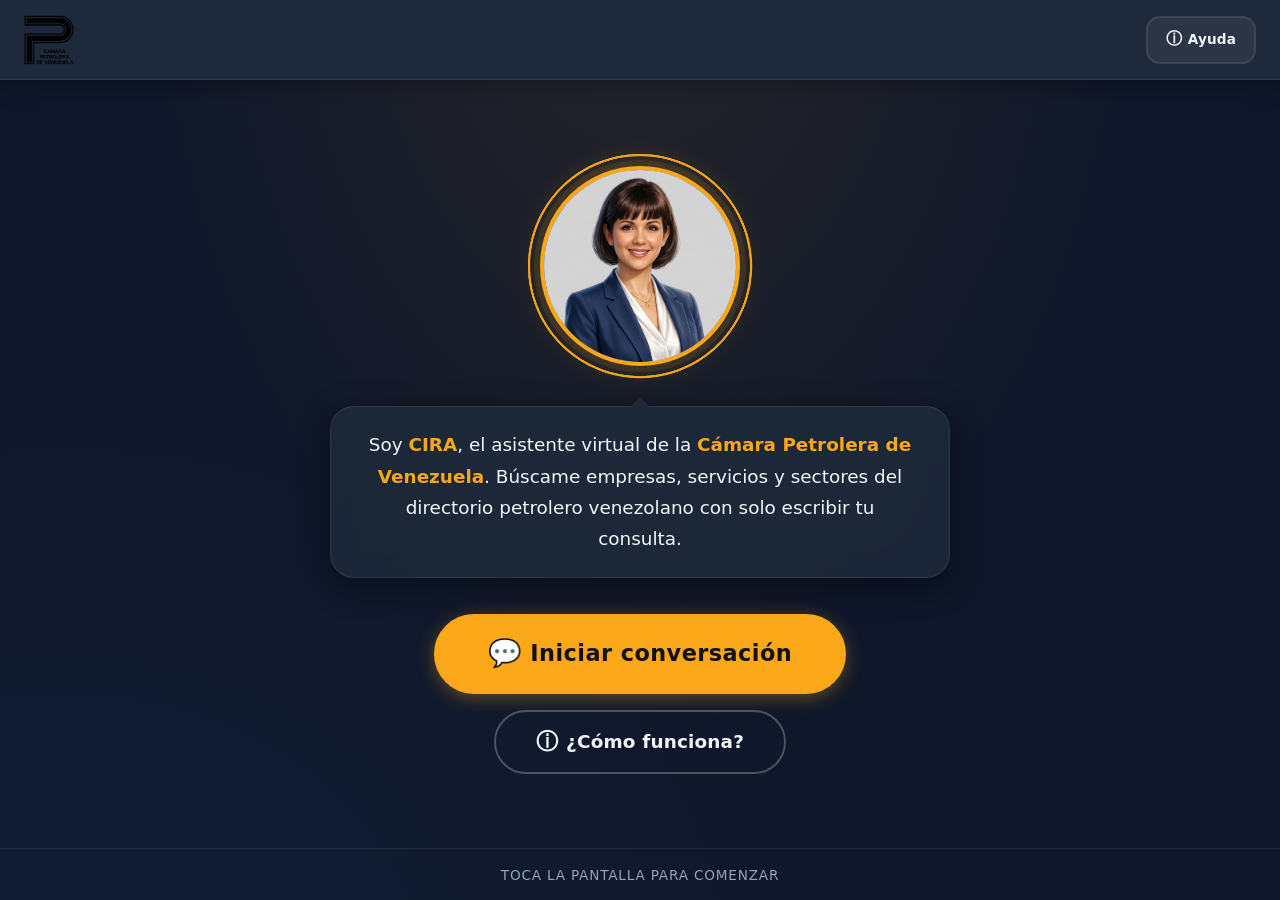
==== kiosko/index.html @ 22d345c0 "Add kiosko/ — experiencia táctil completa para stand de evento - index.html: landing con avatar anim" ====
<!DOCTYPE html>
<html lang="es">
<head>
  <meta charset="UTF-8">
  <meta name="viewport" content="width=device-width, initial-scale=1.0, maximum-scale=1.0, user-scalable=no">
  <meta name="mobile-web-app-capable" content="yes">
  <meta name="apple-mobile-web-app-capable" content="yes">
  <meta name="apple-mobile-web-app-status-bar-style" content="black-translucent">
  <title>CIRA — Asistente Virtual CPV</title>
  <link rel="stylesheet" href="assets/css/kiosk.css">
</head>
<body class="page-landing">

  <!-- ── Barra de navegación ─────────────────────────────────── -->
  <nav class="kiosk-nav" role="navigation" aria-label="Navegación principal">
    <div class="nav-logo">
      <img
        src="assets/img/campet-logo.png"
        alt="Cámara Petrolera de Venezuela"
        class="logo-img"
      >
    </div>

    <div class="nav-actions">
      <a href="ayuda.html" class="btn btn-nav" aria-label="Ir a la página de ayuda">
        <span class="btn-icon" aria-hidden="true">&#9432;</span>
        <span class="btn-label">Ayuda</span>
      </a>
    </div>
  </nav>

  <!-- ── Contenido principal ────────────────────────────────── -->
  <main class="landing-main" role="main">

    <!-- Avatar animado -->
    <section class="avatar-section" aria-label="Bienvenida al asistente CIRA">
      <div class="avatar-wrapper" role="img" aria-label="Avatar de CIRA">
        <div class="avatar-glow"   aria-hidden="true"></div>
        <div class="avatar-ring"   aria-hidden="true"></div>
        <div class="avatar-ring avatar-ring-2" aria-hidden="true"></div>
        <div class="avatar-ring avatar-ring-3" aria-hidden="true"></div>
        <img
          src="assets/img/cirabot.png"
          alt="CIRA — Asistente virtual de la Cámara Petrolera de Venezuela"
          class="avatar-img"
        >
      </div>

      <!-- Burbuja descriptiva -->
      <div class="description-bubble" role="region" aria-label="Descripción del asistente">
        <p class="description-text">
          Soy <strong>CIRA</strong>, el asistente virtual de la
          <strong>Cámara Petrolera de Venezuela</strong>.
          Búscame empresas, servicios y sectores del directorio petrolero
          venezolano con solo escribir tu consulta.
        </p>
      </div>
    </section>

    <!-- Botones CTA -->
    <section class="cta-section" aria-label="Acciones principales">
      <a
        href="bot.html"
        class="btn btn-primary btn-cta"
        role="button"
        aria-label="Iniciar conversación con CIRA"
      >
        <span class="btn-icon" aria-hidden="true">&#128172;</span>
        Iniciar conversación
      </a>

      <a
        href="ayuda.html"
        class="btn btn-secondary btn-cta-sec"
        role="button"
        aria-label="Ver cómo funciona el asistente"
      >
        <span class="btn-icon" aria-hidden="true">&#9432;</span>
        ¿Cómo funciona?
      </a>
    </section>

  </main>

  <!-- ── Pie de página ──────────────────────────────────────── -->
  <footer class="kiosk-footer" role="contentinfo">
    <p class="footer-text" aria-live="polite">Toca la pantalla para comenzar</p>
  </footer>

  <!-- ── Scripts ────────────────────────────────────────────── -->
  <script src="assets/js/idle-manager.js"></script>
  <script src="assets/js/kiosk.js"></script>
  <script>
    /* Landing: la inactividad solo recarga la página (ya está en inicio) */
    IdleManager.init({
      timeout:  120000,   /* 2 minutos */
      warningAt: 20000,   /* aviso 20 s antes (no hay overlay en landing) */
      onIdle: function () { location.reload(); }
    });
  </script>

</body>
</html>
---- kiosko/assets/css/kiosk.css ----
/* ================================================================
   CIRA KIOSK — Sistema de diseño unificado
   Optimizado para pantalla táctil vertical, uso público en evento
   ================================================================ */

/* ── Variables ─────────────────────────────────────────────────── */
:root {
  /* Marca */
  --clr-primary:        #faa819;
  --clr-primary-dark:   #d4890c;
  --clr-primary-glow:   rgba(250, 168, 25, 0.32);

  /* Fondos */
  --clr-bg-deep:   #0d1117;
  --clr-bg-main:   #0f172a;
  --clr-bg-nav:    #1e293b;
  --clr-bg-card:   rgba(30, 41, 59, 0.88);
  --clr-bg-overlay:rgba(8, 12, 24, 0.82);

  /* Texto */
  --clr-text:       #f1f5f9;
  --clr-text-muted: #94a3b8;
  --clr-text-dark:  #0f172a;

  /* Bordes */
  --clr-border:       rgba(255, 255, 255, 0.08);
  --clr-border-focus: rgba(250, 168, 25, 0.45);

  /* Layout */
  --nav-h:    80px;
  --foot-h:   52px;

  /* Botones */
  --btn-min-h:   64px;
  --btn-cta-h:   80px;
  --btn-nav-h:   48px;

  /* Radios */
  --r-sm:   8px;
  --r-md:  14px;
  --r-lg:  24px;
  --r-pill:100px;

  /* Tipografía */
  --font: -apple-system, BlinkMacSystemFont, 'Segoe UI', system-ui, Arial, sans-serif;
  --fz-xs:  0.85rem;
  --fz-sm:  1rem;
  --fz-md:  1.15rem;
  --fz-lg:  1.4rem;
  --fz-xl:  2rem;
  --fz-xxl: 2.8rem;

  /* Sombras */
  --shadow-card: 0 8px 32px rgba(0, 0, 0, 0.45);
  --shadow-btn:  0 4px 18px rgba(250, 168, 25, 0.35);
  --shadow-nav:  0 2px 24px rgba(0, 0, 0, 0.35);

  /* Transiciones */
  --t-fast:  150ms ease;
  --t-mid:   300ms ease;
  --t-slow:  500ms ease;
}

/* ── Reset base ─────────────────────────────────────────────────── */
*, *::before, *::after {
  box-sizing: border-box;
  margin: 0;
  padding: 0;
  -webkit-tap-highlight-color: transparent;
  touch-action: manipulation;
}

html {
  height: 100%;
  overflow: hidden;
  font-size: 16px;
}

body {
  font-family: var(--font);
  background: var(--clr-bg-main);
  color: var(--clr-text);
  height: 100%;
  min-height: 100vh;
  display: flex;
  flex-direction: column;
  overflow: hidden;
  -webkit-font-smoothing: antialiased;
  user-select: none;
}

img {
  display: block;
  max-width: 100%;
}

a {
  color: inherit;
  text-decoration: none;
}

/* ── Navegación ─────────────────────────────────────────────────── */
.kiosk-nav {
  height: var(--nav-h);
  flex-shrink: 0;
  background: var(--clr-bg-nav);
  border-bottom: 1px solid var(--clr-border);
  box-shadow: var(--shadow-nav);
  display: flex;
  align-items: center;
  justify-content: space-between;
  padding: 0 24px;
  z-index: 100;
  position: relative;
}

.nav-logo {
  flex: 0 0 auto;
  display: flex;
  align-items: center;
}

.logo-img {
  height: 50px;
  width: auto;
  object-fit: contain;
}

.nav-center {
  flex: 1;
  display: flex;
  justify-content: center;
  align-items: center;
  padding: 0 16px;
}

.nav-title {
  display: flex;
  align-items: center;
  gap: 10px;
  font-size: var(--fz-md);
  font-weight: 600;
  letter-spacing: 0.01em;
}

.nav-avatar {
  width: 36px;
  height: 36px;
  border-radius: 50%;
  object-fit: cover;
  border: 2px solid var(--clr-primary);
}

.nav-actions {
  flex: 0 0 auto;
  display: flex;
  align-items: center;
  gap: 10px;
}

/* ── Botones ────────────────────────────────────────────────────── */
.btn {
  display: inline-flex;
  align-items: center;
  justify-content: center;
  gap: 8px;
  min-height: var(--btn-min-h);
  padding: 14px 28px;
  border-radius: var(--r-pill);
  font-family: var(--font);
  font-size: var(--fz-sm);
  font-weight: 600;
  cursor: pointer;
  border: 2px solid transparent;
  letter-spacing: 0.01em;
  line-height: 1.2;
  white-space: nowrap;
  text-decoration: none;
  position: relative;
  overflow: hidden;
  transition:
    transform     var(--t-fast),
    box-shadow    var(--t-fast),
    background    var(--t-fast),
    border-color  var(--t-fast),
    color         var(--t-fast);
}

/* Ripple en touch */
.btn::after {
  content: '';
  position: absolute;
  inset: 0;
  background: rgba(255, 255, 255, 0);
  transition: background var(--t-fast);
  pointer-events: none;
}

.btn:active::after  { background: rgba(255, 255, 255, 0.14); }
.btn:active         { transform: scale(0.96); }

/* Primario: dorado */
.btn-primary {
  background: var(--clr-primary);
  color: #111;
  border-color: var(--clr-primary);
  box-shadow: var(--shadow-btn);
}
.btn-primary:active { background: var(--clr-primary-dark); border-color: var(--clr-primary-dark); }

/* Secundario: contorno */
.btn-secondary {
  background: transparent;
  color: var(--clr-text);
  border-color: rgba(255, 255, 255, 0.25);
}
.btn-secondary:active {
  background: rgba(255, 255, 255, 0.08);
  border-color: rgba(255, 255, 255, 0.5);
}

/* Navegación: compacto */
.btn-nav {
  min-height: var(--btn-nav-h);
  padding: 10px 18px;
  border-radius: var(--r-md);
  font-size: var(--fz-xs);
  background: rgba(255, 255, 255, 0.06);
  border-color: var(--clr-border);
  gap: 6px;
}
.btn-nav:active {
  background: rgba(250, 168, 25, 0.14);
  border-color: var(--clr-primary);
  color: var(--clr-primary);
}

/* CTA principal: extra grande */
.btn-cta {
  min-height: var(--btn-cta-h);
  font-size: var(--fz-lg);
  padding: 20px 52px;
  letter-spacing: 0.02em;
}

/* CTA secundario */
.btn-cta-sec {
  min-height: var(--btn-min-h);
  font-size: var(--fz-md);
  padding: 16px 40px;
}

.btn-icon {
  font-size: 1.2em;
  line-height: 1;
  flex-shrink: 0;
}

/* ── Página: Landing ────────────────────────────────────────────── */
.page-landing {
  background:
    radial-gradient(ellipse at 50% -10%, rgba(250, 168, 25, 0.10) 0%, transparent 55%),
    radial-gradient(ellipse at 5%  110%, rgba(59, 130, 246, 0.05) 0%, transparent 45%),
    var(--clr-bg-main);
}

.landing-main {
  flex: 1;
  display: flex;
  flex-direction: column;
  align-items: center;
  justify-content: center;
  padding: 28px 40px;
  gap: 36px;
  overflow: hidden;
}

/* Avatar */
.avatar-section {
  display: flex;
  flex-direction: column;
  align-items: center;
  gap: 28px;
}

.avatar-wrapper {
  position: relative;
  width: 224px;
  height: 224px;
  display: flex;
  align-items: center;
  justify-content: center;
}

.avatar-glow {
  position: absolute;
  inset: -16px;
  border-radius: 50%;
  background: radial-gradient(circle, var(--clr-primary-glow) 0%, transparent 70%);
  animation: glowPulse 3s ease-in-out infinite;
  z-index: 0;
}

/* Ondas concéntricas tipo latido — 3 anillos desfasados */
.avatar-ring {
  position: absolute;
  inset: 0;
  border-radius: 50%;
  border: 2px solid rgba(250, 168, 25, 0.70);
  animation: ripplePulse 2.4s cubic-bezier(0.20, 0.60, 0.40, 1) infinite;
  z-index: 1;
  pointer-events: none;
  will-change: transform, opacity; /* promueve a capa GPU, elimina repaint */
}
.avatar-ring-2 { animation-delay: 0.80s; }
.avatar-ring-3 { animation-delay: 1.60s; }

.avatar-img {
  position: relative;
  z-index: 2;
  width: 200px;
  height: 200px;
  border-radius: 50%;
  object-fit: cover;
  border: 4px solid var(--clr-primary);
  box-shadow: 0 0 0 6px rgba(250, 168, 25, 0.10);
  animation:
    avatarPopIn  0.9s cubic-bezier(0.34, 1.56, 0.64, 1) 0.15s both,
    avatarFloat  4s ease-in-out 1.1s infinite;
}

/* Burbuja de descripción */
.description-bubble {
  position: relative;
  background: var(--clr-bg-card);
  border: 1px solid var(--clr-border);
  border-radius: var(--r-lg);
  padding: 22px 32px;
  max-width: 620px;
  width: 100%;
  text-align: center;
  backdrop-filter: blur(12px);
  -webkit-backdrop-filter: blur(12px);
  box-shadow: var(--shadow-card);
  animation: fadeSlideUp 0.7s ease 0.6s both;
}

/* Puntero hacia el avatar */
.description-bubble::before {
  content: '';
  position: absolute;
  top: -10px;
  left: 50%;
  transform: translateX(-50%);
  width: 0;
  height: 0;
  border: 10px solid transparent;
  border-bottom-color: rgba(30, 41, 59, 0.88);
  border-top: 0;
}

.description-text {
  font-size: var(--fz-md);
  line-height: 1.7;
  color: var(--clr-text);
}

.description-text strong {
  color: var(--clr-primary);
  font-weight: 700;
}

/* CTAs */
.cta-section {
  display: flex;
  flex-direction: column;
  align-items: center;
  gap: 16px;
  animation: fadeSlideUp 0.7s ease 0.8s both;
}

/* Footer */
.kiosk-footer {
  height: var(--foot-h);
  flex-shrink: 0;
  display: flex;
  align-items: center;
  justify-content: center;
  border-top: 1px solid var(--clr-border);
}

.footer-text {
  font-size: var(--fz-xs);
  color: var(--clr-text-muted);
  text-transform: uppercase;
  letter-spacing: 0.06em;
  animation: breathe 3.5s ease-in-out infinite;
}

/* ── Página: Bot ────────────────────────────────────────────────── */
.page-bot {
  background: var(--clr-bg-deep);
}

.bot-main {
  flex: 1;
  display: flex;
  flex-direction: column;
  overflow: hidden;
  min-height: 0;
}

.chat-container {
  flex: 1;
  min-height: 0;
  overflow: hidden;
  display: flex;
  flex-direction: column;
}

/* ── Página: Ayuda ──────────────────────────────────────────────── */
.page-ayuda {
  background: var(--clr-bg-main);
}

.ayuda-main {
  flex: 1;
  overflow-y: auto;
  overflow-x: hidden;
  padding: 32px 40px;
  display: flex;
  flex-direction: column;
  align-items: center;
  gap: 24px;
  scrollbar-width: none;
  -ms-overflow-style: none;
}

.ayuda-main::-webkit-scrollbar { display: none; }

.ayuda-header {
  text-align: center;
  max-width: 680px;
  animation: fadeSlideUp 0.6s ease both;
}

.ayuda-title {
  font-size: var(--fz-xl);
  font-weight: 800;
  color: var(--clr-primary);
  margin-bottom: 10px;
}

.ayuda-subtitle {
  font-size: var(--fz-md);
  color: var(--clr-text-muted);
  line-height: 1.65;
}

.ayuda-grid {
  display: grid;
  grid-template-columns: repeat(2, 1fr);
  gap: 18px;
  width: 100%;
  max-width: 860px;
}

.ayuda-card {
  background: var(--clr-bg-card);
  border: 1px solid var(--clr-border);
  border-radius: var(--r-md);
  padding: 24px 22px;
  display: flex;
  flex-direction: column;
  gap: 10px;
  backdrop-filter: blur(8px);
  -webkit-backdrop-filter: blur(8px);
  transition: border-color var(--t-mid);
}

.ayuda-card:active {
  border-color: var(--clr-border-focus);
}

.ayuda-card-icon {
  font-size: 2rem;
  line-height: 1;
}

.ayuda-card-title {
  font-size: var(--fz-sm);
  font-weight: 700;
  color: var(--clr-primary);
}

.ayuda-card-text {
  font-size: var(--fz-xs);
  color: var(--clr-text-muted);
  line-height: 1.65;
}

.ayuda-card-text strong {
  color: var(--clr-text);
}

.ayuda-card-list {
  list-style: none;
  display: flex;
  flex-direction: column;
  gap: 5px;
}

.ayuda-card-list li {
  font-size: var(--fz-xs);
  color: var(--clr-text-muted);
  padding-left: 16px;
  position: relative;
  line-height: 1.55;
}

.ayuda-card-list li::before {
  content: '›';
  position: absolute;
  left: 0;
  color: var(--clr-primary);
  font-weight: 700;
}

.ayuda-actions {
  display: flex;
  gap: 16px;
  justify-content: center;
  flex-wrap: wrap;
  padding-bottom: 16px;
}

/* ── Overlay de inactividad ─────────────────────────────────────── */
.idle-overlay {
  position: fixed;
  inset: 0;
  background: var(--clr-bg-overlay);
  backdrop-filter: blur(10px);
  -webkit-backdrop-filter: blur(10px);
  display: flex;
  align-items: center;
  justify-content: center;
  z-index: 999;
  opacity: 0;
  pointer-events: none;
  transition: opacity var(--t-slow);
}

.idle-overlay.idle-visible {
  opacity: 1;
  pointer-events: auto;
}

.idle-card {
  background: var(--clr-bg-nav);
  border: 1px solid var(--clr-border);
  border-radius: var(--r-lg);
  padding: 48px 56px;
  display: flex;
  flex-direction: column;
  align-items: center;
  gap: 20px;
  max-width: 480px;
  width: 88%;
  box-shadow: 0 28px 80px rgba(0, 0, 0, 0.65);
  text-align: center;
}

.idle-avatar {
  width: 88px;
  height: 88px;
  border-radius: 50%;
  overflow: hidden;
  border: 3px solid var(--clr-primary);
  box-shadow: 0 0 20px var(--clr-primary-glow);
}

.idle-avatar-img {
  width: 100%;
  height: 100%;
  object-fit: cover;
}

.idle-title {
  font-size: var(--fz-xl);
  font-weight: 700;
}

.idle-desc {
  font-size: var(--fz-md);
  color: var(--clr-text-muted);
  line-height: 1.55;
}

.idle-desc strong {
  color: var(--clr-primary);
  font-size: var(--fz-lg);
  font-weight: 800;
}

.btn-idle-continue {
  width: 100%;
  max-width: 340px;
}

.btn-idle-home {
  font-size: var(--fz-xs);
  min-height: auto;
  padding: 10px 20px;
  color: var(--clr-text-muted);
  border-color: transparent;
}

/* ── Chat Widget Kiosk — overrides de tamaño ────────────────────── */
/* Los estilos base los inyecta chat-widget-kiosk.js;
   aquí solo sobreponemos lo que cambia en el contexto kiosk. */
.ck-bubble {
  font-size: 1.05rem;
}

/* ── Animaciones ─────────────────────────────────────────────────── */
@keyframes avatarPopIn {
  from { opacity: 0; transform: scale(0.55) translateY(18px); }
  to   { opacity: 1; transform: scale(1)    translateY(0);    }
}

@keyframes avatarFloat {
  0%, 100% { transform: translateY(0px);  }
  50%       { transform: translateY(-11px); }
}

@keyframes glowPulse {
  0%, 100% { opacity: 0.35; transform: scale(1);    }
  50%       { opacity: 0.85; transform: scale(1.08); }
}

@keyframes ripplePulse {
  0%   { transform: scale(0.95); opacity: 0.75; }
  100% { transform: scale(2.10); opacity: 0;    }
}

@keyframes fadeSlideUp {
  from { opacity: 0; transform: translateY(18px); }
  to   { opacity: 1; transform: translateY(0);    }
}

@keyframes breathe {
  0%, 100% { opacity: 0.45; }
  50%       { opacity: 1;    }
}

/* ── Accesibilidad: movimiento reducido ─────────────────────────── */
@media (prefers-reduced-motion: reduce) {
  .avatar-img,
  .avatar-glow,
  .avatar-ring,
  .avatar-ring-2,
  .avatar-ring-3,
  .footer-text,
  .description-bubble,
  .cta-section,
  .ayuda-header {
    animation: none;
  }
  .btn {
    transition: none;
  }
  .idle-overlay {
    transition: none;
  }
}
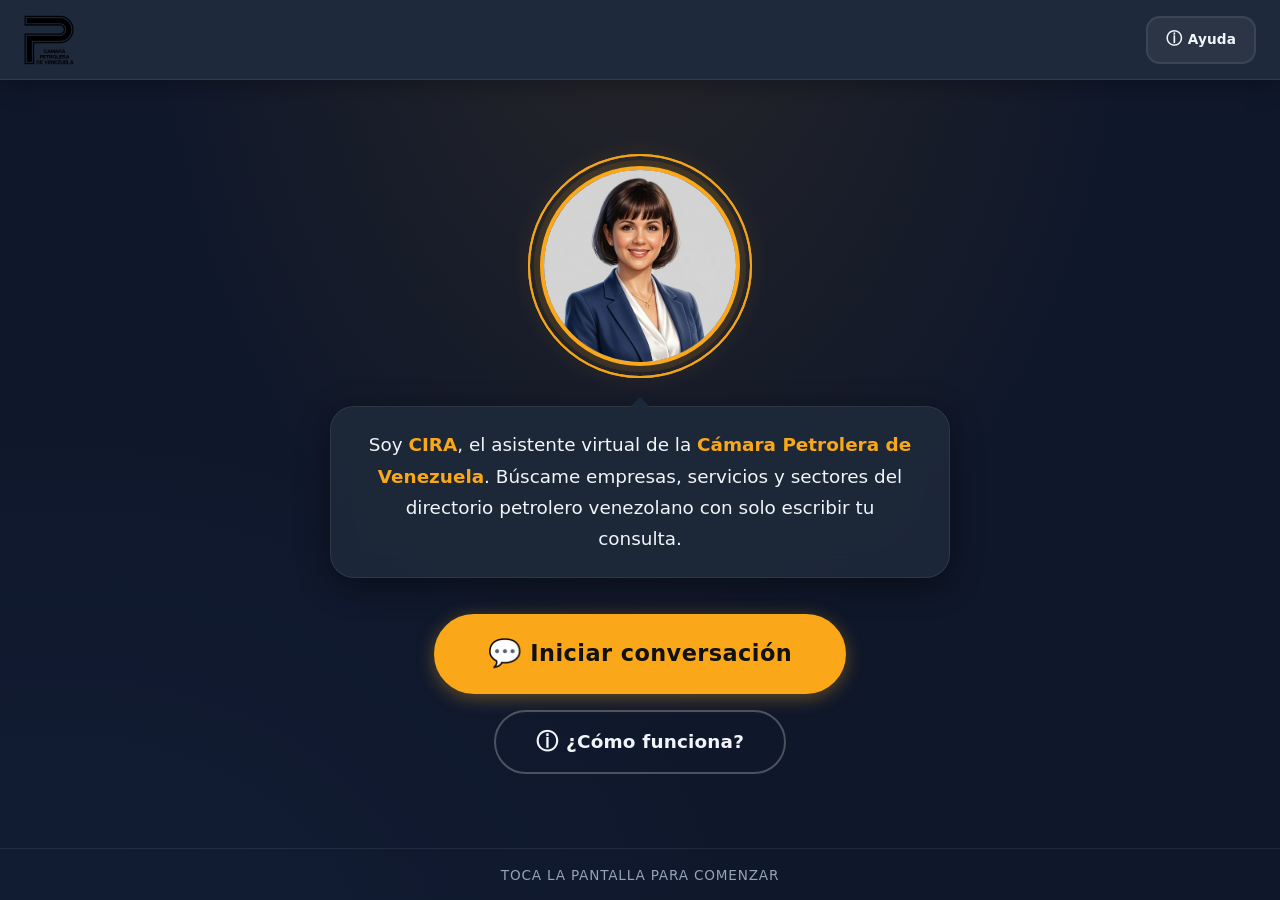
==== commit def60e12: "perf(kiosko): eliminar causas de carga lenta en servidor y móvil - Añadir defer a todos los scripts " ====
--- a/kiosko/index.html
+++ b/kiosko/index.html
@@ -7,6 +7,16 @@
   <meta name="apple-mobile-web-app-capable" content="yes">
   <meta name="apple-mobile-web-app-status-bar-style" content="black-translucent">
   <title>CIRA — Asistente Virtual CPV</title>
+
+  <!-- Preload de recursos críticos: descarga paralela al HTML -->
+  <link rel="preload" href="assets/css/kiosk.css"          as="style">
+  <link rel="preload" href="assets/img/cirabot.png"         as="image" fetchpriority="high">
+  <link rel="preload" href="assets/img/campet-logo.png"     as="image">
+
+  <!-- Prefetch de la página más probable de visitar a continuación -->
+  <link rel="prefetch" href="bot.html">
+  <link rel="prefetch" href="assets/js/chat-widget-kiosk.js">
+
   <link rel="stylesheet" href="assets/css/kiosk.css">
 </head>
 <body class="page-landing">
@@ -18,6 +28,7 @@
         src="assets/img/campet-logo.png"
         alt="Cámara Petrolera de Venezuela"
         class="logo-img"
+        decoding="async"
       >
     </div>
 
@@ -43,6 +54,8 @@
           src="assets/img/cirabot.png"
           alt="CIRA — Asistente virtual de la Cámara Petrolera de Venezuela"
           class="avatar-img"
+          fetchpriority="high"
+          decoding="async"
         >
       </div>
 
@@ -87,15 +100,17 @@
     <p class="footer-text" aria-live="polite">Toca la pantalla para comenzar</p>
   </footer>
 
-  <!-- ── Scripts ────────────────────────────────────────────── -->
-  <script src="assets/js/idle-manager.js"></script>
-  <script src="assets/js/kiosk.js"></script>
+  <!-- ── Scripts — defer: no bloquean el render ─────────────── -->
+  <script src="assets/js/idle-manager.js" defer></script>
+  <script src="assets/js/kiosk.js"        defer></script>
   <script>
-    /* Landing: la inactividad solo recarga la página (ya está en inicio) */
-    IdleManager.init({
-      timeout:  120000,   /* 2 minutos */
-      warningAt: 20000,   /* aviso 20 s antes (no hay overlay en landing) */
-      onIdle: function () { location.reload(); }
+    /* DOMContentLoaded: se ejecuta DESPUÉS de los scripts defer */
+    document.addEventListener('DOMContentLoaded', function () {
+      IdleManager.init({
+        timeout:   120000,
+        warningAt:  20000,
+        onIdle: function () { location.reload(); }
+      });
     });
   </script>
 
--- a/kiosko/assets/css/kiosk.css
+++ b/kiosko/assets/css/kiosk.css
@@ -87,6 +87,13 @@
   overflow: hidden;
   -webkit-font-smoothing: antialiased;
   user-select: none;
+  /* Entrada CSS pura — no depende de JS, elimina la página en blanco */
+  animation: pageIn 300ms ease both;
+}
+
+/* Salida al navegar — activada por JS añadiendo la clase */
+body.page-exit {
+  animation: pageOut 260ms ease forwards;
 }
 
 img {
@@ -499,9 +506,8 @@
   line-height: 1.65;
 }
 
-.ayuda-card-text strong {
-  color: var(--clr-text);
-}
+.ayuda-card-text strong     { color: var(--clr-text); }
+.ayuda-card-text--gap       { margin-top: 8px; }
 
 .ayuda-card-list {
   list-style: none;
@@ -539,8 +545,8 @@
   position: fixed;
   inset: 0;
   background: var(--clr-bg-overlay);
+  -webkit-backdrop-filter: blur(10px);
   backdrop-filter: blur(10px);
-  -webkit-backdrop-filter: blur(10px);
   display: flex;
   align-items: center;
   justify-content: center;
@@ -609,20 +615,118 @@
 
 .btn-idle-home {
   font-size: var(--fz-xs);
-  min-height: auto;
+  min-height: unset;
   padding: 10px 20px;
   color: var(--clr-text-muted);
   border-color: transparent;
 }
 
-/* ── Chat Widget Kiosk — overrides de tamaño ────────────────────── */
-/* Los estilos base los inyecta chat-widget-kiosk.js;
-   aquí solo sobreponemos lo que cambia en el contexto kiosk. */
-.ck-bubble {
-  font-size: 1.05rem;
+/* ── Chat Widget — estilos en CSS (elimina inyección JS y FOUC) ─── */
+.ck-shell {
+  display: flex; flex-direction: column;
+  height: 100%; background: #0d1117;
+  font-family: var(--font); overflow: hidden;
+}
+.ck-body {
+  flex: 1; overflow-y: auto;
+  padding: 20px 22px;
+  display: flex; flex-direction: column; gap: 14px;
+  scroll-behavior: smooth;
+  scrollbar-width: thin;
+  scrollbar-color: rgba(250,168,25,.28) transparent;
+}
+.ck-body::-webkit-scrollbar { width: 5px; }
+.ck-body::-webkit-scrollbar-thumb { background: rgba(250,168,25,.28); border-radius: 3px; }
+.ck-foot {
+  padding: 14px 18px; background: #1e293b;
+  border-top: 1px solid rgba(255,255,255,.08); flex-shrink: 0;
+}
+.ck-input-row { display: flex; align-items: flex-end; gap: 10px; }
+.ck-textarea {
+  flex: 1; background: #0f172a;
+  border: 2px solid rgba(255,255,255,.10); border-radius: 14px;
+  color: #f1f5f9; font-size: 1.05rem; padding: 13px 16px;
+  resize: none; outline: none;
+  min-height: 50px; max-height: 128px;
+  line-height: 1.5; font-family: var(--font);
+  transition: border-color 180ms;
+}
+.ck-textarea:focus        { border-color: var(--clr-primary); }
+.ck-textarea::placeholder { color: rgba(255,255,255,.30); }
+.ck-send {
+  width: 50px; height: 50px; border-radius: 50%;
+  background: var(--clr-primary); border: none; color: #111;
+  cursor: pointer; display: flex; align-items: center; justify-content: center;
+  flex-shrink: 0; transition: transform 150ms, background 150ms;
+  -webkit-tap-highlight-color: transparent;
+}
+.ck-send:active   { transform: scale(.92); background: var(--clr-primary-dark); }
+.ck-send:disabled { opacity: .45; cursor: not-allowed; }
+.ck-send svg      { pointer-events: none; }
+
+.ck-welcome {
+  display: flex; flex-direction: column; align-items: center;
+  gap: 12px; padding: 18px 0 6px; text-align: center;
+}
+.ck-welcome-avatar {
+  width: 76px; height: 76px; border-radius: 50%; object-fit: cover;
+  border: 3px solid var(--clr-primary);
+  box-shadow: 0 0 22px var(--clr-primary-glow);
+}
+.ck-welcome-name  { font-size: 1.05rem; font-weight: 700; color: #f1f5f9; }
+.ck-welcome-text  { font-size: .98rem; color: #94a3b8; line-height: 1.65; max-width: 480px; }
+.ck-welcome-text strong { color: #f1f5f9; }
+
+.ck-row       { display: flex; gap: 8px; align-items: flex-end; max-width: 88%; }
+.ck-row.ck-user { align-self: flex-end; flex-direction: row-reverse; max-width: 78%; }
+.ck-avatar    { width: 34px; height: 34px; border-radius: 50%; object-fit: cover; flex-shrink: 0; border: 2px solid var(--clr-primary); }
+.ck-bubble    { padding: 13px 17px; border-radius: 18px; font-size: 1.05rem; line-height: 1.65; word-wrap: break-word; overflow-wrap: break-word; }
+.ck-bot-bub   { background: #1e293b; color: #f1f5f9; border: 1px solid rgba(255,255,255,.07); border-bottom-left-radius: 4px; }
+.ck-usr-bub   { background: var(--clr-primary); color: #111; font-weight: 500; border-bottom-right-radius: 4px; }
+.ck-bubble a  { color: var(--clr-primary); }
+.ck-usr-bub a { color: #111; text-decoration: underline; }
+
+.ck-spin-row  { display: flex; gap: 8px; align-items: center; max-width: 88%; }
+.ck-spin-bub  { background: #1e293b; border: 1px solid rgba(255,255,255,.07); border-radius: 18px; border-bottom-left-radius: 4px; padding: 13px 18px; display: flex; align-items: center; gap: 5px; }
+.ck-dot       { width: 8px; height: 8px; background: var(--clr-primary); border-radius: 50%; animation: ck-b 1.2s infinite ease-in-out; will-change: transform, opacity; }
+.ck-dot:nth-child(2) { animation-delay: .2s; }
+.ck-dot:nth-child(3) { animation-delay: .4s; }
+@keyframes ck-b {
+  0%,60%,100% { transform: translateY(0);    opacity: .55; }
+  30%          { transform: translateY(-6px); opacity: 1;   }
+}
+.ck-bubble .empresa-card,
+.ck-bubble .result-card {
+  background: rgba(255,255,255,.04); border: 1px solid rgba(255,255,255,.09);
+  border-radius: 10px; padding: 11px 14px; margin: 7px 0;
+}
+.ck-bubble .empresa-card h3,
+.ck-bubble .result-card h3 { color: var(--clr-primary); font-size: .95rem; margin-bottom: 4px; }
+.ck-bubble .empresa-card p,
+.ck-bubble .result-card p  { font-size: .88rem; color: #94a3b8; margin: 2px 0; }
+
+/* ── Reducción de coste GPU en móvil/tablet ─────────────────────── */
+@media (hover: none), (max-width: 768px) {
+  .description-bubble,
+  .ayuda-card,
+  .idle-card {
+    -webkit-backdrop-filter: none;
+    backdrop-filter: none;
+    background: rgba(24, 36, 55, 0.98); /* compensa con fondo más opaco */
+  }
 }
 
 /* ── Animaciones ─────────────────────────────────────────────────── */
+@keyframes pageIn {
+  from { opacity: 0; }
+  to   { opacity: 1; }
+}
+
+@keyframes pageOut {
+  from { opacity: 1; }
+  to   { opacity: 0; }
+}
+
 @keyframes avatarPopIn {
   from { opacity: 0; transform: scale(0.55) translateY(18px); }
   to   { opacity: 1; transform: scale(1)    translateY(0);    }
--- a/kiosko/assets/css/kiosk.css
+++ b/kiosko/assets/css/kiosk.css
@@ -87,6 +87,13 @@
   overflow: hidden;
   -webkit-font-smoothing: antialiased;
   user-select: none;
+  /* Entrada CSS pura — no depende de JS, elimina la página en blanco */
+  animation: pageIn 300ms ease both;
+}
+
+/* Salida al navegar — activada por JS añadiendo la clase */
+body.page-exit {
+  animation: pageOut 260ms ease forwards;
 }
 
 img {
@@ -499,9 +506,8 @@
   line-height: 1.65;
 }
 
-.ayuda-card-text strong {
-  color: var(--clr-text);
-}
+.ayuda-card-text strong     { color: var(--clr-text); }
+.ayuda-card-text--gap       { margin-top: 8px; }
 
 .ayuda-card-list {
   list-style: none;
@@ -539,8 +545,8 @@
   position: fixed;
   inset: 0;
   background: var(--clr-bg-overlay);
+  -webkit-backdrop-filter: blur(10px);
   backdrop-filter: blur(10px);
-  -webkit-backdrop-filter: blur(10px);
   display: flex;
   align-items: center;
   justify-content: center;
@@ -609,20 +615,118 @@
 
 .btn-idle-home {
   font-size: var(--fz-xs);
-  min-height: auto;
+  min-height: unset;
   padding: 10px 20px;
   color: var(--clr-text-muted);
   border-color: transparent;
 }
 
-/* ── Chat Widget Kiosk — overrides de tamaño ────────────────────── */
-/* Los estilos base los inyecta chat-widget-kiosk.js;
-   aquí solo sobreponemos lo que cambia en el contexto kiosk. */
-.ck-bubble {
-  font-size: 1.05rem;
+/* ── Chat Widget — estilos en CSS (elimina inyección JS y FOUC) ─── */
+.ck-shell {
+  display: flex; flex-direction: column;
+  height: 100%; background: #0d1117;
+  font-family: var(--font); overflow: hidden;
+}
+.ck-body {
+  flex: 1; overflow-y: auto;
+  padding: 20px 22px;
+  display: flex; flex-direction: column; gap: 14px;
+  scroll-behavior: smooth;
+  scrollbar-width: thin;
+  scrollbar-color: rgba(250,168,25,.28) transparent;
+}
+.ck-body::-webkit-scrollbar { width: 5px; }
+.ck-body::-webkit-scrollbar-thumb { background: rgba(250,168,25,.28); border-radius: 3px; }
+.ck-foot {
+  padding: 14px 18px; background: #1e293b;
+  border-top: 1px solid rgba(255,255,255,.08); flex-shrink: 0;
+}
+.ck-input-row { display: flex; align-items: flex-end; gap: 10px; }
+.ck-textarea {
+  flex: 1; background: #0f172a;
+  border: 2px solid rgba(255,255,255,.10); border-radius: 14px;
+  color: #f1f5f9; font-size: 1.05rem; padding: 13px 16px;
+  resize: none; outline: none;
+  min-height: 50px; max-height: 128px;
+  line-height: 1.5; font-family: var(--font);
+  transition: border-color 180ms;
+}
+.ck-textarea:focus        { border-color: var(--clr-primary); }
+.ck-textarea::placeholder { color: rgba(255,255,255,.30); }
+.ck-send {
+  width: 50px; height: 50px; border-radius: 50%;
+  background: var(--clr-primary); border: none; color: #111;
+  cursor: pointer; display: flex; align-items: center; justify-content: center;
+  flex-shrink: 0; transition: transform 150ms, background 150ms;
+  -webkit-tap-highlight-color: transparent;
+}
+.ck-send:active   { transform: scale(.92); background: var(--clr-primary-dark); }
+.ck-send:disabled { opacity: .45; cursor: not-allowed; }
+.ck-send svg      { pointer-events: none; }
+
+.ck-welcome {
+  display: flex; flex-direction: column; align-items: center;
+  gap: 12px; padding: 18px 0 6px; text-align: center;
+}
+.ck-welcome-avatar {
+  width: 76px; height: 76px; border-radius: 50%; object-fit: cover;
+  border: 3px solid var(--clr-primary);
+  box-shadow: 0 0 22px var(--clr-primary-glow);
+}
+.ck-welcome-name  { font-size: 1.05rem; font-weight: 700; color: #f1f5f9; }
+.ck-welcome-text  { font-size: .98rem; color: #94a3b8; line-height: 1.65; max-width: 480px; }
+.ck-welcome-text strong { color: #f1f5f9; }
+
+.ck-row       { display: flex; gap: 8px; align-items: flex-end; max-width: 88%; }
+.ck-row.ck-user { align-self: flex-end; flex-direction: row-reverse; max-width: 78%; }
+.ck-avatar    { width: 34px; height: 34px; border-radius: 50%; object-fit: cover; flex-shrink: 0; border: 2px solid var(--clr-primary); }
+.ck-bubble    { padding: 13px 17px; border-radius: 18px; font-size: 1.05rem; line-height: 1.65; word-wrap: break-word; overflow-wrap: break-word; }
+.ck-bot-bub   { background: #1e293b; color: #f1f5f9; border: 1px solid rgba(255,255,255,.07); border-bottom-left-radius: 4px; }
+.ck-usr-bub   { background: var(--clr-primary); color: #111; font-weight: 500; border-bottom-right-radius: 4px; }
+.ck-bubble a  { color: var(--clr-primary); }
+.ck-usr-bub a { color: #111; text-decoration: underline; }
+
+.ck-spin-row  { display: flex; gap: 8px; align-items: center; max-width: 88%; }
+.ck-spin-bub  { background: #1e293b; border: 1px solid rgba(255,255,255,.07); border-radius: 18px; border-bottom-left-radius: 4px; padding: 13px 18px; display: flex; align-items: center; gap: 5px; }
+.ck-dot       { width: 8px; height: 8px; background: var(--clr-primary); border-radius: 50%; animation: ck-b 1.2s infinite ease-in-out; will-change: transform, opacity; }
+.ck-dot:nth-child(2) { animation-delay: .2s; }
+.ck-dot:nth-child(3) { animation-delay: .4s; }
+@keyframes ck-b {
+  0%,60%,100% { transform: translateY(0);    opacity: .55; }
+  30%          { transform: translateY(-6px); opacity: 1;   }
+}
+.ck-bubble .empresa-card,
+.ck-bubble .result-card {
+  background: rgba(255,255,255,.04); border: 1px solid rgba(255,255,255,.09);
+  border-radius: 10px; padding: 11px 14px; margin: 7px 0;
+}
+.ck-bubble .empresa-card h3,
+.ck-bubble .result-card h3 { color: var(--clr-primary); font-size: .95rem; margin-bottom: 4px; }
+.ck-bubble .empresa-card p,
+.ck-bubble .result-card p  { font-size: .88rem; color: #94a3b8; margin: 2px 0; }
+
+/* ── Reducción de coste GPU en móvil/tablet ─────────────────────── */
+@media (hover: none), (max-width: 768px) {
+  .description-bubble,
+  .ayuda-card,
+  .idle-card {
+    -webkit-backdrop-filter: none;
+    backdrop-filter: none;
+    background: rgba(24, 36, 55, 0.98); /* compensa con fondo más opaco */
+  }
 }
 
 /* ── Animaciones ─────────────────────────────────────────────────── */
+@keyframes pageIn {
+  from { opacity: 0; }
+  to   { opacity: 1; }
+}
+
+@keyframes pageOut {
+  from { opacity: 1; }
+  to   { opacity: 0; }
+}
+
 @keyframes avatarPopIn {
   from { opacity: 0; transform: scale(0.55) translateY(18px); }
   to   { opacity: 1; transform: scale(1)    translateY(0);    }
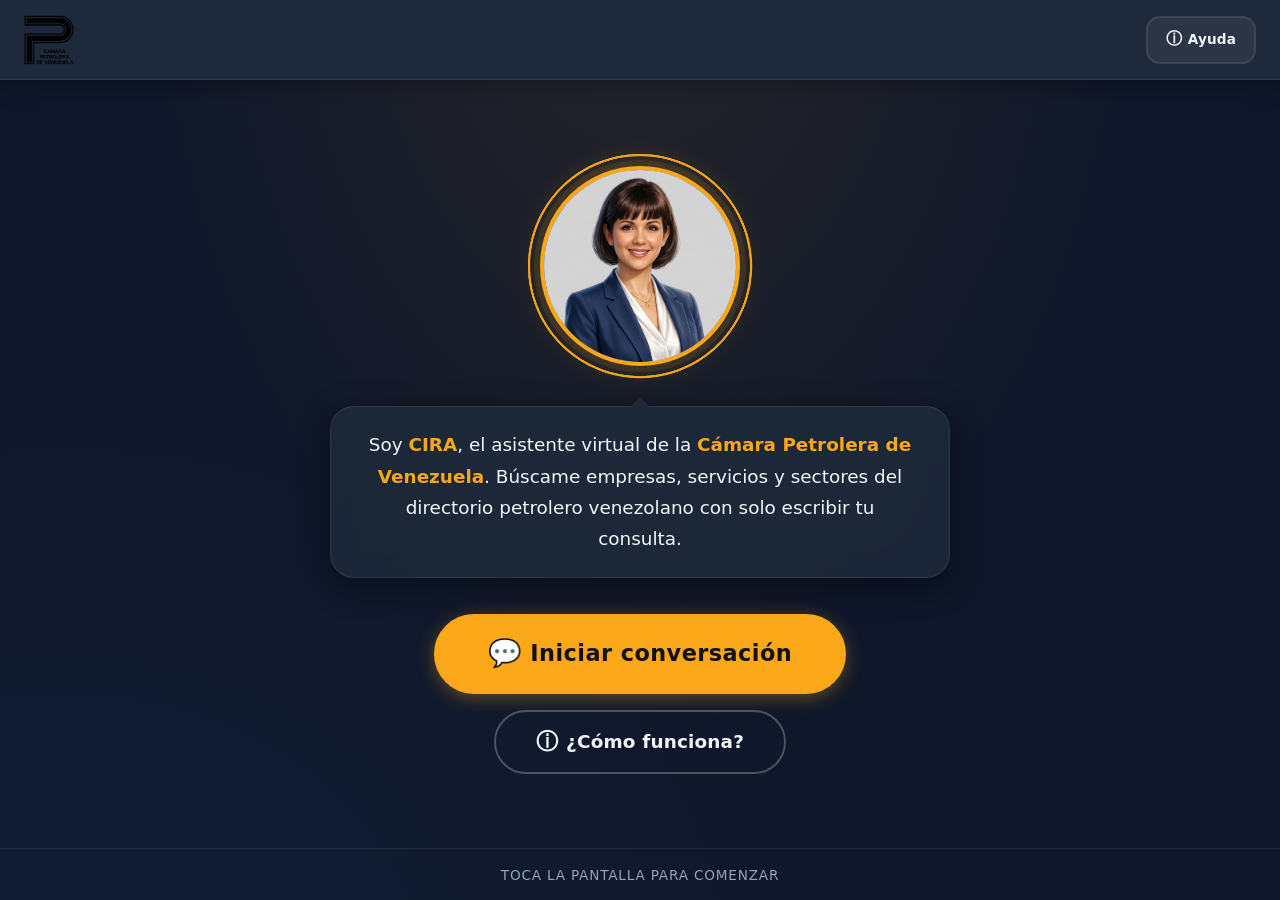
==== commit b2ec92ce: "mostrar teclado en moviles" ====
--- a/kiosko/index.html
+++ b/kiosko/index.html
@@ -2,7 +2,7 @@
 <html lang="es">
 <head>
   <meta charset="UTF-8">
-  <meta name="viewport" content="width=device-width, initial-scale=1.0, maximum-scale=1.0, user-scalable=no">
+  <meta name="viewport" content="width=device-width, initial-scale=1.0, maximum-scale=1.5, user-scalable=yes">
   <meta name="mobile-web-app-capable" content="yes">
   <meta name="apple-mobile-web-app-capable" content="yes">
   <meta name="apple-mobile-web-app-status-bar-style" content="black-translucent">
--- a/kiosko/assets/css/kiosk.css
+++ b/kiosko/assets/css/kiosk.css
@@ -714,6 +714,10 @@
     backdrop-filter: none;
     background: rgba(24, 36, 55, 0.98); /* compensa con fondo más opaco */
   }
+  /* Fix input visibility on mobile keyboards */
+  .ck-foot { flex-shrink: 0; }
+  .ck-textarea { min-height: 44px; }
+  .chat-container { min-height: 0; flex: 1; display: flex; flex-direction: column; }
 }
 
 /* ── Animaciones ─────────────────────────────────────────────────── */
--- a/kiosko/assets/css/kiosk.css
+++ b/kiosko/assets/css/kiosk.css
@@ -714,6 +714,10 @@
     backdrop-filter: none;
     background: rgba(24, 36, 55, 0.98); /* compensa con fondo más opaco */
   }
+  /* Fix input visibility on mobile keyboards */
+  .ck-foot { flex-shrink: 0; }
+  .ck-textarea { min-height: 44px; }
+  .chat-container { min-height: 0; flex: 1; display: flex; flex-direction: column; }
 }
 
 /* ── Animaciones ─────────────────────────────────────────────────── */
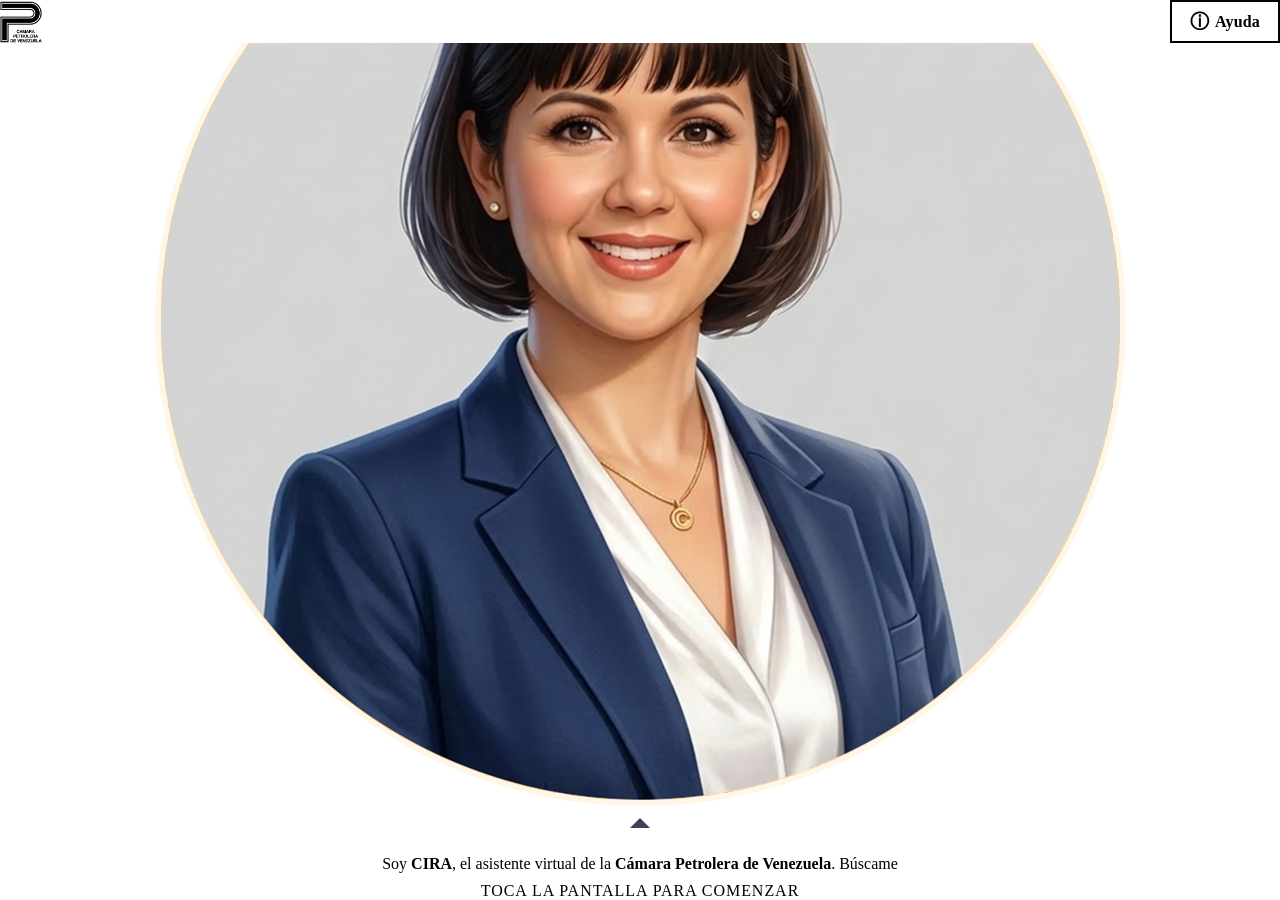
==== commit 709c2363: "ajuste para tipos de pantallas" ====
--- a/kiosko/index.html
+++ b/kiosko/index.html
@@ -2,7 +2,7 @@
 <html lang="es">
 <head>
   <meta charset="UTF-8">
-  <meta name="viewport" content="width=device-width, initial-scale=1.0, maximum-scale=1.5, user-scalable=yes">
+  <meta name="viewport" content="width=device-width, initial-scale=1.0, user-scalable=no">
   <meta name="mobile-web-app-capable" content="yes">
   <meta name="apple-mobile-web-app-capable" content="yes">
   <meta name="apple-mobile-web-app-status-bar-style" content="black-translucent">
--- a/kiosko/assets/css/kiosk.css
+++ b/kiosko/assets/css/kiosk.css
@@ -1,783 +1,1400 @@
+chatwidgetcira\kiosko\assets\css\kiosk.css
 /* ================================================================
    CIRA KIOSK — Sistema de diseño unificado
    Optimizado para pantalla táctil vertical, uso público en evento
+   Version responsive dinamica - Abril 2026
    ================================================================ */
 
-/* ── Variables ─────────────────────────────────────────────────── */
+/* ── Variables con tamanos responsivos ──────────────────────────── */
 :root {
-  /* Marca */
-  --clr-primary:        #faa819;
-  --clr-primary-dark:   #d4890c;
-  --clr-primary-glow:   rgba(250, 168, 25, 0.32);
-
-  /* Fondos */
-  --clr-bg-deep:   #0d1117;
-  --clr-bg-main:   #0f172a;
-  --clr-bg-nav:    #1e293b;
-  --clr-bg-card:   rgba(30, 41, 59, 0.88);
-  --clr-bg-overlay:rgba(8, 12, 24, 0.82);
-
-  /* Texto */
-  --clr-text:       #f1f5f9;
-  --clr-text-muted: #94a3b8;
-  --clr-text-dark:  #0f172a;
-
-  /* Bordes */
-  --clr-border:       rgba(255, 255, 255, 0.08);
-  --clr-border-focus: rgba(250, 168, 25, 0.45);
-
-  /* Layout */
-  --nav-h:    80px;
-  --foot-h:   52px;
-
-  /* Botones */
-  --btn-min-h:   64px;
-  --btn-cta-h:   80px;
-  --btn-nav-h:   48px;
-
-  /* Radios */
-  --r-sm:   8px;
-  --r-md:  14px;
-  --r-lg:  24px;
-  --r-pill:100px;
-
-  /* Tipografía */
-  --font: -apple-system, BlinkMacSystemFont, 'Segoe UI', system-ui, Arial, sans-serif;
-  --fz-xs:  0.85rem;
-  --fz-sm:  1rem;
-  --fz-md:  1.15rem;
-  --fz-lg:  1.4rem;
-  --fz-xl:  2rem;
-  --fz-xxl: 2.8rem;
-
-  /* Sombras */
-  --shadow-card: 0 8px 32px rgba(0, 0, 0, 0.45);
-  --shadow-btn:  0 4px 18px rgba(250, 168, 25, 0.35);
-  --shadow-nav:  0 2px 24px rgba(0, 0, 0, 0.35);
-
-  /* Transiciones */
-  --t-fast:  150ms ease;
-  --t-mid:   300ms ease;
-  --t-slow:  500ms ease;
+    /* Marca */
+    --clr-primary: #faa819;
+    --clr-primary-dark: #d4890c;
+    --clr-primary-glow: rgba(250, 168, 25, 0.32);
+
+    /* Fondos */
+    --clr-bg-deep: #0d1117;
+    --clr-bg-main: #0f172a;
+    --clr-bg-nav: #1e293b;
+    --clr-bg-card: rgba(30, 41, 59, 0.88);
+    --clr-bg-overlay: rgba(8, 12, 24, 0.82);
+
+    /* Texto */
+    --clr-text: #f1f5f9;
+    --clr-text-muted: #94a3b8;
+    --clr-text-dark: #0f172a;
+
+    /* Bordes */
+    --clr-border: rgba(255, 255, 255, 0.08);
+    --clr-border-focus: rgba(250, 168, 25, 0.45);
+
+    /* Layout desktop */
+    --nav-h: 80px;
+    --foot-h: 52px;
+    --pad-x: 40px;
+    --pad-y: 28px;
+
+    /* Botones desktop */
+    --btn-min-h: 64px;
+    --btn-cta-h: 80px;
+    --btn-nav-h: 48px;
+    --btn-pad-v: 14px;
+    --btn-pad-h: 28px;
+    --btn-pad-cta-v: 20px;
+    --btn-pad-cta-h: 52px;
+
+    /* Radios */
+    --r-sm: 8px;
+    --r-md: 14px;
+    --r-lg: 24px;
+    --r-pill: 100px;
+
+    /* Tipografia desktop */
+    --font:
+        -apple-system, BlinkMacSystemFont, "Segoe UI", system-ui, Arial,
+        sans-serif;
+    --fz-xs: 0.85rem;
+    --fz-sm: 1rem;
+    --fz-md: 1.15rem;
+    --fz-lg: 1.4rem;
+    --fz-xl: 2rem;
+    --fz-xxl: 2.8rem;
+
+    /* Avatar desktop */
+    --avatar-size: 224px;
+    --avatar-img-size: 200px;
+
+    /* Sombras */
+    --shadow-card: 0 8px 32px rgba(0, 0, 0, 0.45);
+    --shadow-btn: 0 4px 18px rgba(250, 168, 25, 0.35);
+    --shadow-nav: 0 2px 24px rgba(0, 0, 0, 0.35);
+
+    /* Transiciones */
+    --t-fast: 150ms ease;
+    --t-mid: 300ms ease;
+    --t-slow: 500ms ease;
 }
 
 /* ── Reset base ─────────────────────────────────────────────────── */
-*, *::before, *::after {
-  box-sizing: border-box;
-  margin: 0;
-  padding: 0;
-  -webkit-tap-highlight-color: transparent;
-  touch-action: manipulation;
+*,
+*::before,
+*::after {
+    box-sizing: border-box;
+    margin: 0;
+    padding: 0;
+    -webkit-tap-highlight-color: transparent;
+    touch-action: manipulation;
 }
 
 html {
-  height: 100%;
-  overflow: hidden;
-  font-size: 16px;
+    height: 100%;
+    overflow: hidden;
+    font-size: 16px;
 }
 
 body {
-  font-family: var(--font);
-  background: var(--clr-bg-main);
-  color: var(--clr-text);
-  height: 100%;
-  min-height: 100vh;
-  display: flex;
-  flex-direction: column;
-  overflow: hidden;
-  -webkit-font-smoothing: antialiased;
-  user-select: none;
-  /* Entrada CSS pura — no depende de JS, elimina la página en blanco */
-  animation: pageIn 300ms ease both;
-}
-
-/* Salida al navegar — activada por JS añadiendo la clase */
+    font-family: var(--font);
+    background: var(--clr-bg-main);
+    color: var(--clr-text);
+    height: 100%;
+    min-height: 100vh;
+    display: flex;
+    flex-direction: column;
+    overflow: hidden;
+    -webkit-font-smoothing: antialiased;
+    user-select: none;
+    /* Entrada CSS pura — no depende de JS, elimina la pagina en blanco */
+    animation: pageIn 300ms ease both;
+}
+
+/* Salida al navegar — activada por JS anadiendo la clase */
 body.page-exit {
-  animation: pageOut 260ms ease forwards;
-}
-
+    animation: pageOut 260ms ease forwards;
+}
+
+/* ── Elementos base ───────────────────────────────────────────────── */
 img {
-  display: block;
-  max-width: 100%;
+    max-width: 100%;
+    height: auto;
+    display: block;
 }
 
 a {
-  color: inherit;
-  text-decoration: none;
-}
-
-/* ── Navegación ─────────────────────────────────────────────────── */
+    color: inherit;
+    text-decoration: none;
+}
+
+/* ── Barra de navegacion ────────────────────────────────────────── */
 .kiosk-nav {
-  height: var(--nav-h);
-  flex-shrink: 0;
-  background: var(--clr-bg-nav);
-  border-bottom: 1px solid var(--clr-border);
-  box-shadow: var(--shadow-nav);
-  display: flex;
-  align-items: center;
-  justify-content: space-between;
-  padding: 0 24px;
-  z-index: 100;
-  position: relative;
+    height: var(--nav-h);
+    background: var(--clr-bg-nav);
+    display: flex;
+    align-items: center;
+    justify-content: space-between;
+    padding: 0 var(--pad-x);
+    flex-shrink: 0;
+    box-shadow: var(--shadow-nav);
+    position: relative;
+    z-index: 100;
 }
 
 .nav-logo {
-  flex: 0 0 auto;
-  display: flex;
-  align-items: center;
+    display: flex;
+    align-items: center;
 }
 
 .logo-img {
-  height: 50px;
-  width: auto;
-  object-fit: contain;
+    height: 42px;
+    width: auto;
+    object-fit: contain;
 }
 
 .nav-center {
-  flex: 1;
-  display: flex;
-  justify-content: center;
-  align-items: center;
-  padding: 0 16px;
+    display: flex;
+    align-items: center;
+    justify-content: center;
+    flex: 1;
+    position: absolute;
+    left: 50%;
+    transform: translateX(-50%);
 }
 
 .nav-title {
-  display: flex;
-  align-items: center;
-  gap: 10px;
-  font-size: var(--fz-md);
-  font-weight: 600;
-  letter-spacing: 0.01em;
+    display: flex;
+    align-items: center;
+    gap: 10px;
+    font-size: var(--fz-md);
+    font-weight: 600;
+    color: var(--clr-text);
+    white-space: nowrap;
 }
 
 .nav-avatar {
-  width: 36px;
-  height: 36px;
-  border-radius: 50%;
-  object-fit: cover;
-  border: 2px solid var(--clr-primary);
+    width: 32px;
+    height: 32px;
+    border-radius: 50%;
+    object-fit: cover;
+    border: 2px solid var(--clr-primary);
 }
 
 .nav-actions {
-  flex: 0 0 auto;
-  display: flex;
-  align-items: center;
-  gap: 10px;
-}
-
-/* ── Botones ────────────────────────────────────────────────────── */
+    display: flex;
+    align-items: center;
+    gap: 10px;
+}
+
+/* ── Botones ──────────────────────────────────────────────────── */
 .btn {
-  display: inline-flex;
-  align-items: center;
-  justify-content: center;
-  gap: 8px;
-  min-height: var(--btn-min-h);
-  padding: 14px 28px;
-  border-radius: var(--r-pill);
-  font-family: var(--font);
-  font-size: var(--fz-sm);
-  font-weight: 600;
-  cursor: pointer;
-  border: 2px solid transparent;
-  letter-spacing: 0.01em;
-  line-height: 1.2;
-  white-space: nowrap;
-  text-decoration: none;
-  position: relative;
-  overflow: hidden;
-  transition:
-    transform     var(--t-fast),
-    box-shadow    var(--t-fast),
-    background    var(--t-fast),
-    border-color  var(--t-fast),
-    color         var(--t-fast);
+    display: inline-flex;
+    align-items: center;
+    justify-content: center;
+    gap: 8px;
+    min-height: var(--btn-min-h);
+    padding: var(--btn-pad-v) var(--btn-pad-h);
+    border-radius: var(--r-pill);
+    font-family: var(--font);
+    font-size: var(--fz-sm);
+    font-weight: 600;
+    cursor: pointer;
+    border: 2px solid transparent;
+    letter-spacing: 0.01em;
+    line-height: 1.2;
+    white-space: nowrap;
+    text-decoration: none;
+    position: relative;
+    overflow: hidden;
+    transition:
+        transform var(--t-fast),
+        box-shadow var(--t-fast),
+        background var(--t-fast),
+        border-color var(--t-fast),
+        color var(--t-fast);
 }
 
 /* Ripple en touch */
 .btn::after {
-  content: '';
-  position: absolute;
-  inset: 0;
-  background: rgba(255, 255, 255, 0);
-  transition: background var(--t-fast);
-  pointer-events: none;
-}
-
-.btn:active::after  { background: rgba(255, 255, 255, 0.14); }
-.btn:active         { transform: scale(0.96); }
+    content: "";
+    position: absolute;
+    inset: 0;
+    background: rgba(255, 255, 255, 0);
+    transition: background var(--t-fast);
+    pointer-events: none;
+}
+
+.btn:active::after {
+    background: rgba(255, 255, 255, 0.14);
+}
+.btn:active {
+    transform: scale(0.96);
+}
 
 /* Primario: dorado */
 .btn-primary {
-  background: var(--clr-primary);
-  color: #111;
-  border-color: var(--clr-primary);
-  box-shadow: var(--shadow-btn);
-}
-.btn-primary:active { background: var(--clr-primary-dark); border-color: var(--clr-primary-dark); }
+    background: var(--clr-primary);
+    color: #111;
+    border-color: var(--clr-primary);
+    box-shadow: var(--shadow-btn);
+}
+.btn-primary:active {
+    background: var(--clr-primary-dark);
+    border-color: var(--clr-primary-dark);
+}
 
 /* Secundario: contorno */
 .btn-secondary {
-  background: transparent;
-  color: var(--clr-text);
-  border-color: rgba(255, 255, 255, 0.25);
+    background: transparent;
+    color: var(--clr-text);
+    border-color: rgba(255, 255, 255, 0.25);
 }
 .btn-secondary:active {
-  background: rgba(255, 255, 255, 0.08);
-  border-color: rgba(255, 255, 255, 0.5);
-}
-
-/* Navegación: compacto */
+    background: rgba(255, 255, 255, 0.08);
+    border-color: rgba(255, 255, 255, 0.5);
+}
+
+/* Navegacion: compacto */
 .btn-nav {
-  min-height: var(--btn-nav-h);
-  padding: 10px 18px;
-  border-radius: var(--r-md);
-  font-size: var(--fz-xs);
-  background: rgba(255, 255, 255, 0.06);
-  border-color: var(--clr-border);
-  gap: 6px;
+    min-height: var(--btn-nav-h);
+    padding: 10px 18px;
+    border-radius: var(--r-md);
+    font-size: var(--fz-xs);
+    background: rgba(255, 255, 255, 0.06);
+    border-color: var(--clr-border);
+    gap: 6px;
 }
 .btn-nav:active {
-  background: rgba(250, 168, 25, 0.14);
-  border-color: var(--clr-primary);
-  color: var(--clr-primary);
+    background: rgba(250, 168, 25, 0.14);
+    border-color: var(--clr-primary);
+    color: var(--clr-primary);
 }
 
 /* CTA principal: extra grande */
 .btn-cta {
-  min-height: var(--btn-cta-h);
-  font-size: var(--fz-lg);
-  padding: 20px 52px;
-  letter-spacing: 0.02em;
+    min-height: var(--btn-cta-h);
+    font-size: var(--fz-lg);
+    padding: var(--btn-pad-cta-v) var(--btn-pad-cta-h);
+    letter-spacing: 0.02em;
 }
 
 /* CTA secundario */
 .btn-cta-sec {
-  min-height: var(--btn-min-h);
-  font-size: var(--fz-md);
-  padding: 16px 40px;
+    min-height: var(--btn-min-h);
+    font-size: var(--fz-md);
+    padding: 16px 40px;
 }
 
 .btn-icon {
-  font-size: 1.2em;
-  line-height: 1;
-  flex-shrink: 0;
-}
-
-/* ── Página: Landing ────────────────────────────────────────────── */
+    font-size: 1.2em;
+    line-height: 1;
+    flex-shrink: 0;
+}
+
+/* ── Pagina: Landing ────────────────────────────────────────────── */
 .page-landing {
-  background:
-    radial-gradient(ellipse at 50% -10%, rgba(250, 168, 25, 0.10) 0%, transparent 55%),
-    radial-gradient(ellipse at 5%  110%, rgba(59, 130, 246, 0.05) 0%, transparent 45%),
-    var(--clr-bg-main);
+    background:
+        radial-gradient(
+            ellipse at 50% -10%,
+            rgba(250, 168, 25, 0.1) 0%,
+            transparent 55%
+        ),
+        radial-gradient(
+            ellipse at 5% 110%,
+            rgba(59, 130, 246, 0.05) 0%,
+            transparent 45%
+        ),
+        var(--clr-bg-main);
 }
 
 .landing-main {
-  flex: 1;
-  display: flex;
-  flex-direction: column;
-  align-items: center;
-  justify-content: center;
-  padding: 28px 40px;
-  gap: 36px;
-  overflow: hidden;
+    flex: 1;
+    display: flex;
+    flex-direction: column;
+    align-items: center;
+    justify-content: center;
+    padding: var(--pad-y) var(--pad-x);
+    gap: 36px;
+    overflow: hidden;
 }
 
 /* Avatar */
 .avatar-section {
-  display: flex;
-  flex-direction: column;
-  align-items: center;
-  gap: 28px;
+    display: flex;
+    flex-direction: column;
+    align-items: center;
+    gap: 28px;
 }
 
 .avatar-wrapper {
-  position: relative;
-  width: 224px;
-  height: 224px;
-  display: flex;
-  align-items: center;
-  justify-content: center;
+    position: relative;
+    width: var(--avatar-size);
+    height: var(--avatar-size);
+    display: flex;
+    align-items: center;
+    justify-content: center;
 }
 
 .avatar-glow {
-  position: absolute;
-  inset: -16px;
-  border-radius: 50%;
-  background: radial-gradient(circle, var(--clr-primary-glow) 0%, transparent 70%);
-  animation: glowPulse 3s ease-in-out infinite;
-  z-index: 0;
-}
-
-/* Ondas concéntricas tipo latido — 3 anillos desfasados */
+    position: absolute;
+    inset: -16px;
+    border-radius: 50%;
+    background: radial-gradient(
+        circle,
+        var(--clr-primary-glow) 0%,
+        transparent 70%
+    );
+    animation: glowPulse 3s ease-in-out infinite;
+    z-index: 0;
+}
+
+/* Ondas concentricas tipo latido — 3 anillos desfasados */
 .avatar-ring {
-  position: absolute;
-  inset: 0;
-  border-radius: 50%;
-  border: 2px solid rgba(250, 168, 25, 0.70);
-  animation: ripplePulse 2.4s cubic-bezier(0.20, 0.60, 0.40, 1) infinite;
-  z-index: 1;
-  pointer-events: none;
-  will-change: transform, opacity; /* promueve a capa GPU, elimina repaint */
-}
-.avatar-ring-2 { animation-delay: 0.80s; }
-.avatar-ring-3 { animation-delay: 1.60s; }
+    position: absolute;
+    inset: 0;
+    border-radius: 50%;
+    border: 2px solid rgba(250, 168, 25, 0.7);
+    animation: ripplePulse 2.4s cubic-bezier(0.2, 0.6, 0.4, 1) infinite;
+    z-index: 1;
+    pointer-events: none;
+    will-change: transform, opacity; /* promueve a capa GPU, elimina repaint */
+}
+.avatar-ring-2 {
+    animation-delay: 0.8s;
+}
+.avatar-ring-3 {
+    animation-delay: 1.6s;
+}
 
 .avatar-img {
-  position: relative;
-  z-index: 2;
-  width: 200px;
-  height: 200px;
-  border-radius: 50%;
-  object-fit: cover;
-  border: 4px solid var(--clr-primary);
-  box-shadow: 0 0 0 6px rgba(250, 168, 25, 0.10);
-  animation:
-    avatarPopIn  0.9s cubic-bezier(0.34, 1.56, 0.64, 1) 0.15s both,
-    avatarFloat  4s ease-in-out 1.1s infinite;
-}
-
-/* Burbuja de descripción */
+    position: relative;
+    z-index: 2;
+    width: var(--avatar-img-size);
+    height: var(--avatar-img-size);
+    border-radius: 50%;
+    object-fit: cover;
+    border: 4px solid var(--clr-primary);
+    box-shadow: 0 0 0 6px rgba(250, 168, 25, 0.1);
+    animation:
+        avatarPopIn 0.9s cubic-bezier(0.34, 1.56, 0.64, 1) 0.15s both,
+        avatarFloat 4s ease-in-out 1.1s infinite;
+}
+
+/* Burbuja de descripcion */
 .description-bubble {
-  position: relative;
-  background: var(--clr-bg-card);
-  border: 1px solid var(--clr-border);
-  border-radius: var(--r-lg);
-  padding: 22px 32px;
-  max-width: 620px;
-  width: 100%;
-  text-align: center;
-  backdrop-filter: blur(12px);
-  -webkit-backdrop-filter: blur(12px);
-  box-shadow: var(--shadow-card);
-  animation: fadeSlideUp 0.7s ease 0.6s both;
+    position: relative;
+    background: var(--clr-bg-card);
+    border: 1px solid var(--clr-border);
+    border-radius: var(--r-lg);
+    padding: 22px 32px;
+    max-width: 620px;
+    width: 100%;
+    text-align: center;
+    backdrop-filter: blur(12px);
+    -webkit-backdrop-filter: blur(12px);
+    box-shadow: var(--shadow-card);
+    animation: fadeSlideUp 0.7s ease 0.6s both;
 }
 
 /* Puntero hacia el avatar */
 .description-bubble::before {
-  content: '';
-  position: absolute;
-  top: -10px;
-  left: 50%;
-  transform: translateX(-50%);
-  width: 0;
-  height: 0;
-  border: 10px solid transparent;
-  border-bottom-color: rgba(30, 41, 59, 0.88);
-  border-top: 0;
+    content: "";
+    position: absolute;
+    top: -10px;
+    left: 50%;
+    transform: translateX(-50%);
+    width: 0;
+    height: 0;
+    border: 10px solid transparent;
+    border-bottom-color: rgba(30, 41, 59, 0.88);
+    border-top: 0;
 }
 
 .description-text {
-  font-size: var(--fz-md);
-  line-height: 1.7;
-  color: var(--clr-text);
+    font-size: var(--fz-md);
+    line-height: 1.7;
+    color: var(--clr-text);
 }
 
 .description-text strong {
-  color: var(--clr-primary);
-  font-weight: 700;
+    color: var(--clr-primary);
+    font-weight: 700;
 }
 
 /* CTAs */
 .cta-section {
-  display: flex;
-  flex-direction: column;
-  align-items: center;
-  gap: 16px;
-  animation: fadeSlideUp 0.7s ease 0.8s both;
+    display: flex;
+    flex-direction: column;
+    align-items: center;
+    gap: 16px;
+    animation: fadeSlideUp 0.7s ease 0.8s both;
 }
 
 /* Footer */
 .kiosk-footer {
-  height: var(--foot-h);
-  flex-shrink: 0;
-  display: flex;
-  align-items: center;
-  justify-content: center;
-  border-top: 1px solid var(--clr-border);
+    height: var(--foot-h);
+    flex-shrink: 0;
+    display: flex;
+    align-items: center;
+    justify-content: center;
+    border-top: 1px solid var(--clr-border);
 }
 
 .footer-text {
-  font-size: var(--fz-xs);
-  color: var(--clr-text-muted);
-  text-transform: uppercase;
-  letter-spacing: 0.06em;
-  animation: breathe 3.5s ease-in-out infinite;
-}
-
-/* ── Página: Bot ────────────────────────────────────────────────── */
+    font-size: var(--fz-xs);
+    color: var(--clr-text-muted);
+    text-transform: uppercase;
+    letter-spacing: 0.06em;
+    animation: breathe 3.5s ease-in-out infinite;
+}
+
+/* ── Pagina: Bot ────────────────────────────────────────────────── */
 .page-bot {
-  background: var(--clr-bg-deep);
+    background: var(--clr-bg-main);
 }
 
 .bot-main {
-  flex: 1;
-  display: flex;
-  flex-direction: column;
-  overflow: hidden;
-  min-height: 0;
+    flex: 1;
+    display: flex;
+    flex-direction: column;
+    overflow: hidden;
+    padding: 0;
 }
 
 .chat-container {
-  flex: 1;
-  min-height: 0;
-  overflow: hidden;
-  display: flex;
-  flex-direction: column;
-}
-
-/* ── Página: Ayuda ──────────────────────────────────────────────── */
+    flex: 1;
+    overflow-y: auto;
+    overflow-x: hidden;
+    -webkit-overflow-scrolling: touch;
+}
+
+/* ── Pagina: Ayuda ────────────────────────────────────────────────── */
 .page-ayuda {
-  background: var(--clr-bg-main);
+    background: var(--clr-bg-main);
 }
 
 .ayuda-main {
-  flex: 1;
-  overflow-y: auto;
-  overflow-x: hidden;
-  padding: 32px 40px;
-  display: flex;
-  flex-direction: column;
-  align-items: center;
-  gap: 24px;
-  scrollbar-width: none;
-  -ms-overflow-style: none;
-}
-
-.ayuda-main::-webkit-scrollbar { display: none; }
+    flex: 1;
+    display: flex;
+    flex-direction: column;
+    padding: var(--pad-y) var(--pad-x);
+    overflow-y: auto;
+    -webkit-overflow-scrolling: touch;
+}
+
+.ayuda-main::-webkit-scrollbar {
+    width: 6px;
+}
+.ayuda-main::-webkit-scrollbar-thumb {
+    background: var(--clr-border);
+    border-radius: 3px;
+}
 
 .ayuda-header {
-  text-align: center;
-  max-width: 680px;
-  animation: fadeSlideUp 0.6s ease both;
+    text-align: center;
+    margin-bottom: 32px;
 }
 
 .ayuda-title {
-  font-size: var(--fz-xl);
-  font-weight: 800;
-  color: var(--clr-primary);
-  margin-bottom: 10px;
+    font-size: var(--fz-xl);
+    font-weight: 700;
+    color: var(--clr-text);
+    margin-bottom: 8px;
+    animation: fadeSlideUp 0.6s ease both;
 }
 
 .ayuda-subtitle {
-  font-size: var(--fz-md);
-  color: var(--clr-text-muted);
-  line-height: 1.65;
+    font-size: var(--fz-md);
+    color: var(--clr-text-muted);
+    animation: fadeSlideUp 0.6s ease 0.1s both;
 }
 
 .ayuda-grid {
-  display: grid;
-  grid-template-columns: repeat(2, 1fr);
-  gap: 18px;
-  width: 100%;
-  max-width: 860px;
+    display: grid;
+    grid-template-columns: repeat(auto-fit, minmax(280px, 1fr));
+    gap: 18px;
+    max-width: 900px;
+    width: 100%;
+    margin: 0 auto;
 }
 
 .ayuda-card {
-  background: var(--clr-bg-card);
-  border: 1px solid var(--clr-border);
-  border-radius: var(--r-md);
-  padding: 24px 22px;
-  display: flex;
-  flex-direction: column;
-  gap: 10px;
-  backdrop-filter: blur(8px);
-  -webkit-backdrop-filter: blur(8px);
-  transition: border-color var(--t-mid);
+    background: var(--clr-bg-card);
+    border: 1px solid var(--clr-border);
+    border-radius: var(--r-lg);
+    padding: 24px;
+    display: flex;
+    flex-direction: column;
+    gap: 14px;
+    box-shadow: var(--shadow-card);
+    animation: fadeSlideUp 0.7s ease calc(0.15s + var(--i, 0) * 0.1s) both;
+    transition:
+        transform var(--t-fast),
+        box-shadow var(--t-fast),
+        background var(--t-fast),
+        border-color var(--t-fast);
 }
 
 .ayuda-card:active {
-  border-color: var(--clr-border-focus);
+    transform: scale(0.98);
 }
 
 .ayuda-card-icon {
-  font-size: 2rem;
-  line-height: 1;
+    font-size: 1.8em;
+    line-height: 1;
+    color: var(--clr-primary);
 }
 
 .ayuda-card-title {
-  font-size: var(--fz-sm);
-  font-weight: 700;
-  color: var(--clr-primary);
+    font-size: var(--fz-md);
+    font-weight: 600;
+    color: var(--clr-primary);
 }
 
 .ayuda-card-text {
-  font-size: var(--fz-xs);
-  color: var(--clr-text-muted);
-  line-height: 1.65;
-}
-
-.ayuda-card-text strong     { color: var(--clr-text); }
-.ayuda-card-text--gap       { margin-top: 8px; }
+    font-size: var(--fz-sm);
+    line-height: 1.6;
+    color: var(--clr-text);
+}
+
+.ayuda-card-text strong {
+    color: var(--clr-primary);
+    font-weight: 600;
+}
+
+.ayuda-card-text--gap {
+    margin-top: 10px;
+}
 
 .ayuda-card-list {
-  list-style: none;
-  display: flex;
-  flex-direction: column;
-  gap: 5px;
+    list-style: none;
+    display: flex;
+    flex-direction: column;
+    gap: 10px;
 }
 
 .ayuda-card-list li {
-  font-size: var(--fz-xs);
-  color: var(--clr-text-muted);
-  padding-left: 16px;
-  position: relative;
-  line-height: 1.55;
+    font-size: var(--fz-sm);
+    line-height: 1.5;
+    color: var(--clr-text-muted);
+    padding-left: 20px;
+    position: relative;
 }
 
 .ayuda-card-list li::before {
-  content: '›';
-  position: absolute;
-  left: 0;
-  color: var(--clr-primary);
-  font-weight: 700;
+    content: "•";
+    position: absolute;
+    left: 0;
+    color: var(--clr-primary);
+    font-weight: 700;
 }
 
 .ayuda-actions {
-  display: flex;
-  gap: 16px;
-  justify-content: center;
-  flex-wrap: wrap;
-  padding-bottom: 16px;
-}
-
-/* ── Overlay de inactividad ─────────────────────────────────────── */
+    display: flex;
+    justify-content: center;
+    gap: 16px;
+    margin-top: 32px;
+    animation: fadeSlideUp 0.7s ease 0.6s both;
+}
+
+/* ── Idle Overlay ──────────────────────────────────────────────── */
 .idle-overlay {
-  position: fixed;
-  inset: 0;
-  background: var(--clr-bg-overlay);
-  -webkit-backdrop-filter: blur(10px);
-  backdrop-filter: blur(10px);
-  display: flex;
-  align-items: center;
-  justify-content: center;
-  z-index: 999;
-  opacity: 0;
-  pointer-events: none;
-  transition: opacity var(--t-slow);
+    position: fixed;
+    inset: 0;
+    background: var(--clr-bg-overlay);
+    display: flex;
+    align-items: center;
+    justify-content: center;
+    opacity: 0;
+    visibility: hidden;
+    transition:
+        opacity var(--t-mid),
+        visibility var(--t-mid);
+    z-index: 1000;
+    padding: 20px;
 }
 
 .idle-overlay.idle-visible {
-  opacity: 1;
-  pointer-events: auto;
+    opacity: 1;
+    visibility: visible;
 }
 
 .idle-card {
-  background: var(--clr-bg-nav);
-  border: 1px solid var(--clr-border);
-  border-radius: var(--r-lg);
-  padding: 48px 56px;
-  display: flex;
-  flex-direction: column;
-  align-items: center;
-  gap: 20px;
-  max-width: 480px;
-  width: 88%;
-  box-shadow: 0 28px 80px rgba(0, 0, 0, 0.65);
-  text-align: center;
+    background: var(--clr-bg-card);
+    border: 1px solid var(--clr-border);
+    border-radius: var(--r-lg);
+    padding: 32px 28px;
+    max-width: 380px;
+    width: 100%;
+    text-align: center;
+    backdrop-filter: blur(16px);
+    -webkit-backdrop-filter: blur(16px);
+    box-shadow: var(--shadow-card);
+    display: flex;
+    flex-direction: column;
+    align-items: center;
+    gap: 18px;
 }
 
 .idle-avatar {
-  width: 88px;
-  height: 88px;
-  border-radius: 50%;
-  overflow: hidden;
-  border: 3px solid var(--clr-primary);
-  box-shadow: 0 0 20px var(--clr-primary-glow);
+    width: 80px;
+    height: 80px;
+    border-radius: 50%;
+    overflow: hidden;
+    border: 3px solid var(--clr-primary);
+    box-shadow: 0 0 0 4px rgba(250, 168, 25, 0.15);
 }
 
 .idle-avatar-img {
-  width: 100%;
-  height: 100%;
-  object-fit: cover;
+    width: 100%;
+    height: 100%;
+    object-fit: cover;
 }
 
 .idle-title {
-  font-size: var(--fz-xl);
-  font-weight: 700;
+    font-size: var(--fz-xl);
+    font-weight: 700;
+    color: var(--clr-text);
 }
 
 .idle-desc {
-  font-size: var(--fz-md);
-  color: var(--clr-text-muted);
-  line-height: 1.55;
+    font-size: var(--fz-sm);
+    line-height: 1.6;
+    color: var(--clr-text-muted);
 }
 
 .idle-desc strong {
-  color: var(--clr-primary);
-  font-size: var(--fz-lg);
-  font-weight: 800;
+    color: var(--clr-primary);
+    font-weight: 700;
 }
 
 .btn-idle-continue {
-  width: 100%;
-  max-width: 340px;
+    width: 100%;
+    max-width: 280px;
 }
 
 .btn-idle-home {
-  font-size: var(--fz-xs);
-  min-height: unset;
-  padding: 10px 20px;
-  color: var(--clr-text-muted);
-  border-color: transparent;
-}
-
-/* ── Chat Widget — estilos en CSS (elimina inyección JS y FOUC) ─── */
+    width: 100%;
+    max-width: 280px;
+}
+
+/* ── Chat Widget Shell ─────────────────────────────────────────────── */
 .ck-shell {
-  display: flex; flex-direction: column;
-  height: 100%; background: #0d1117;
-  font-family: var(--font); overflow: hidden;
-}
+    display: flex;
+    flex-direction: column;
+    height: 100%;
+    min-height: 0;
+}
+
 .ck-body {
-  flex: 1; overflow-y: auto;
-  padding: 20px 22px;
-  display: flex; flex-direction: column; gap: 14px;
-  scroll-behavior: smooth;
-  scrollbar-width: thin;
-  scrollbar-color: rgba(250,168,25,.28) transparent;
-}
-.ck-body::-webkit-scrollbar { width: 5px; }
-.ck-body::-webkit-scrollbar-thumb { background: rgba(250,168,25,.28); border-radius: 3px; }
+    flex: 1;
+    overflow-y: auto;
+    overflow-x: hidden;
+    -webkit-overflow-scrolling: touch;
+    scroll-behavior: smooth;
+    padding: 16px;
+    display: flex;
+    flex-direction: column;
+    gap: 16px;
+}
+
+.ck-body::-webkit-scrollbar {
+    width: 5px;
+}
+.ck-body::-webkit-scrollbar-thumb {
+    background: rgba(255, 255, 255, 0.15);
+    border-radius: 3px;
+}
+
 .ck-foot {
-  padding: 14px 18px; background: #1e293b;
-  border-top: 1px solid rgba(255,255,255,.08); flex-shrink: 0;
-}
-.ck-input-row { display: flex; align-items: flex-end; gap: 10px; }
+    flex-shrink: 0;
+    border-top: 1px solid var(--clr-border);
+    background: var(--clr-bg-nav);
+    padding: 12px 16px;
+}
+
+.ck-input-row {
+    display: flex;
+    align-items: flex-end;
+    gap: 10px;
+}
+
 .ck-textarea {
-  flex: 1; background: #0f172a;
-  border: 2px solid rgba(255,255,255,.10); border-radius: 14px;
-  color: #f1f5f9; font-size: 1.05rem; padding: 13px 16px;
-  resize: none; outline: none;
-  min-height: 50px; max-height: 128px;
-  line-height: 1.5; font-family: var(--font);
-  transition: border-color 180ms;
-}
-.ck-textarea:focus        { border-color: var(--clr-primary); }
-.ck-textarea::placeholder { color: rgba(255,255,255,.30); }
+    flex: 1;
+    resize: none;
+    min-height: 44px;
+    max-height: 120px;
+    padding: 12px 16px;
+    border-radius: var(--r-md);
+    border: 1px solid var(--clr-border);
+    background: var(--clr-bg-main);
+    color: var(--clr-text);
+    font-family: var(--font);
+    font-size: var(--fz-sm);
+    line-height: 1.4;
+    outline: none;
+    transition: border-color var(--t-fast);
+}
+
+.ck-textarea:focus {
+    border-color: var(--clr-border-focus);
+}
+
+.ck-textarea::placeholder {
+    color: var(--clr-text-muted);
+}
+
 .ck-send {
-  width: 50px; height: 50px; border-radius: 50%;
-  background: var(--clr-primary); border: none; color: #111;
-  cursor: pointer; display: flex; align-items: center; justify-content: center;
-  flex-shrink: 0; transition: transform 150ms, background 150ms;
-  -webkit-tap-highlight-color: transparent;
-}
-.ck-send:active   { transform: scale(.92); background: var(--clr-primary-dark); }
-.ck-send:disabled { opacity: .45; cursor: not-allowed; }
-.ck-send svg      { pointer-events: none; }
-
+    flex-shrink: 0;
+    width: 44px;
+    height: 44px;
+    padding: 0;
+    border-radius: var(--r-md);
+    background: var(--clr-primary);
+    border-color: var(--clr-primary);
+    color: #111;
+    display: flex;
+    align-items: center;
+    justify-content: center;
+}
+
+.ck-send:active {
+    background: var(--clr-primary-dark);
+    border-color: var(--clr-primary-dark);
+}
+
+.ck-send:disabled {
+    background: var(--clr-border);
+    border-color: var(--clr-border);
+    cursor: not-allowed;
+}
+
+.ck-send svg {
+    width: 20px;
+    height: 20px;
+    fill: currentColor;
+}
+
+/* Mensajes */
 .ck-welcome {
-  display: flex; flex-direction: column; align-items: center;
-  gap: 12px; padding: 18px 0 6px; text-align: center;
-}
+    text-align: center;
+    padding: 32px 20px;
+    animation: fadeSlideUp 0.5s ease both;
+}
+
 .ck-welcome-avatar {
-  width: 76px; height: 76px; border-radius: 50%; object-fit: cover;
-  border: 3px solid var(--clr-primary);
-  box-shadow: 0 0 22px var(--clr-primary-glow);
-}
-.ck-welcome-name  { font-size: 1.05rem; font-weight: 700; color: #f1f5f9; }
-.ck-welcome-text  { font-size: .98rem; color: #94a3b8; line-height: 1.65; max-width: 480px; }
-.ck-welcome-text strong { color: #f1f5f9; }
-
-.ck-row       { display: flex; gap: 8px; align-items: flex-end; max-width: 88%; }
-.ck-row.ck-user { align-self: flex-end; flex-direction: row-reverse; max-width: 78%; }
-.ck-avatar    { width: 34px; height: 34px; border-radius: 50%; object-fit: cover; flex-shrink: 0; border: 2px solid var(--clr-primary); }
-.ck-bubble    { padding: 13px 17px; border-radius: 18px; font-size: 1.05rem; line-height: 1.65; word-wrap: break-word; overflow-wrap: break-word; }
-.ck-bot-bub   { background: #1e293b; color: #f1f5f9; border: 1px solid rgba(255,255,255,.07); border-bottom-left-radius: 4px; }
-.ck-usr-bub   { background: var(--clr-primary); color: #111; font-weight: 500; border-bottom-right-radius: 4px; }
-.ck-bubble a  { color: var(--clr-primary); }
-.ck-usr-bub a { color: #111; text-decoration: underline; }
-
-.ck-spin-row  { display: flex; gap: 8px; align-items: center; max-width: 88%; }
-.ck-spin-bub  { background: #1e293b; border: 1px solid rgba(255,255,255,.07); border-radius: 18px; border-bottom-left-radius: 4px; padding: 13px 18px; display: flex; align-items: center; gap: 5px; }
-.ck-dot       { width: 8px; height: 8px; background: var(--clr-primary); border-radius: 50%; animation: ck-b 1.2s infinite ease-in-out; will-change: transform, opacity; }
-.ck-dot:nth-child(2) { animation-delay: .2s; }
-.ck-dot:nth-child(3) { animation-delay: .4s; }
-@keyframes ck-b {
-  0%,60%,100% { transform: translateY(0);    opacity: .55; }
-  30%          { transform: translateY(-6px); opacity: 1;   }
-}
+    width: 64px;
+    height: 64px;
+    margin: 0 auto 16px;
+    border-radius: 50%;
+    border: 3px solid var(--clr-primary);
+    overflow: hidden;
+}
+
+.ck-welcome-name {
+    font-size: var(--fz-lg);
+    font-weight: 700;
+    color: var(--clr-primary);
+    margin-bottom: 8px;
+}
+
+.ck-welcome-text {
+    font-size: var(--fz-sm);
+    line-height: 1.6;
+    color: var(--clr-text-muted);
+}
+
+.ck-welcome-text strong {
+    color: var(--clr-primary);
+}
+
+.ck-row {
+    display: flex;
+    gap: 10px;
+    max-width: 85%;
+    animation: fadeSlideUp 0.4s ease both;
+}
+
+.ck-row.ck-user {
+    align-self: flex-end;
+    flex-direction: row-reverse;
+}
+
+.ck-avatar {
+    flex-shrink: 0;
+    width: 32px;
+    height: 32px;
+    border-radius: 50%;
+    overflow: hidden;
+    border: 2px solid var(--clr-primary);
+    align-self: flex-end;
+}
+
+.ck-bubble {
+    padding: 12px 16px;
+    border-radius: var(--r-lg);
+    font-size: var(--fz-sm);
+    line-height: 1.5;
+    word-wrap: break-word;
+    overflow-wrap: break-word;
+}
+
+.ck-bot-bub {
+    background: var(--clr-bg-card);
+    border: 1px solid var(--clr-border);
+    border-top-left-radius: 4px;
+}
+
+.ck-usr-bub {
+    background: var(--clr-primary);
+    color: #111;
+    border-top-right-radius: 4px;
+}
+
+.ck-bubble a {
+    color: #111;
+    text-decoration: underline;
+}
+.ck-usr-bub a {
+    color: #111;
+}
+
+/* Loading */
+.ck-spin-row {
+    display: flex;
+    gap: 10px;
+    max-width: 85%;
+    animation: fadeSlideUp 0.4s ease both;
+}
+
+.ck-spin-bub {
+    background: var(--clr-bg-card);
+    border: 1px solid var(--clr-border);
+    border-radius: var(--r-lg);
+    padding: 16px 20px;
+    display: flex;
+    gap: 6px;
+    align-items: center;
+}
+
+.ck-dot {
+    width: 8px;
+    height: 8px;
+    border-radius: 50%;
+    background: var(--clr-primary);
+    animation: dotPulse 1.4s ease-in-out infinite;
+}
+
+.ck-dot:nth-child(2) {
+    animation-delay: 0.2s;
+}
+.ck-dot:nth-child(3) {
+    animation-delay: 0.4s;
+}
+
+/* ── Cards de resultados en el chat ─────────────────────────────── */
 .ck-bubble .empresa-card,
 .ck-bubble .result-card {
-  background: rgba(255,255,255,.04); border: 1px solid rgba(255,255,255,.09);
-  border-radius: 10px; padding: 11px 14px; margin: 7px 0;
-}
+    background: rgba(15, 23, 42, 0.6);
+    border: 1px solid var(--clr-border);
+    border-radius: var(--r-md);
+    padding: 16px;
+    margin: 8px 0;
+}
+
 .ck-bubble .empresa-card h3,
-.ck-bubble .result-card h3 { color: var(--clr-primary); font-size: .95rem; margin-bottom: 4px; }
+.ck-bubble .result-card h3 {
+    font-size: var(--fz-md);
+    font-weight: 600;
+    color: var(--clr-primary);
+    margin-bottom: 6px;
+}
+
 .ck-bubble .empresa-card p,
-.ck-bubble .result-card p  { font-size: .88rem; color: #94a3b8; margin: 2px 0; }
-
-/* ── Reducción de coste GPU en móvil/tablet ─────────────────────── */
+.ck-bubble .result-card p {
+    font-size: var(--fz-sm);
+    color: var(--clr-text-muted);
+    line-height: 1.5;
+}
+
+/* ================================================================
+   MEDIA QUERIES RESPONSIVE — AJUSTE DINAMICO POR DISPOSITIVO
+   ================================================================ */
+
+/* ---- Tablet (768px - 1023px) ---- */
+@media screen and (max-width: 1023px) {
+    :root {
+        --pad-x: 32px;
+        --pad-y: 24px;
+        --btn-min-h: 60px;
+        --btn-cta-h: 72px;
+        --btn-nav-h: 44px;
+        --btn-pad-v: 12px;
+        --btn-pad-h: 24px;
+        --btn-pad-cta-v: 18px;
+        --btn-pad-cta-h: 44px;
+        --fz-lg: 1.3rem;
+        --fz-xl: 1.8rem;
+        --avatar-size: 200px;
+        --avatar-img-size: 180px;
+    }
+}
+
+/* ---- Large Mobile (425px - 767px) ---- */
+@media screen and (max-width: 767px) {
+    :root {
+        --pad-x: 24px;
+        --pad-y: 20px;
+        --nav-h: 70px;
+        --foot-h: 48px;
+        --btn-min-h: 56px;
+        --btn-cta-h: 64px;
+        --btn-nav-h: 40px;
+        --btn-pad-v: 12px;
+        --btn-pad-h: 20px;
+        --btn-pad-cta-v: 16px;
+        --btn-pad-cta-h: 36px;
+        --fz-xs: 0.8rem;
+        --fz-sm: 0.95rem;
+        --fz-md: 1.05rem;
+        --fz-lg: 1.2rem;
+        --fz-xl: 1.6rem;
+        --avatar-size: 180px;
+        --avatar-img-size: 160px;
+    }
+
+    .nav-center {
+        display: none;
+    }
+
+    .kiosk-nav {
+        justify-content: space-between;
+    }
+
+    .btn-nav .btn-label {
+        display: none;
+    }
+
+    .btn-nav {
+        padding: 10px 14px;
+    }
+
+    .description-bubble {
+        padding: 18px 24px;
+    }
+
+    .avatar-section {
+        gap: 20px;
+    }
+
+    .cta-section {
+        gap: 14px;
+        width: 100%;
+    }
+
+    .btn-cta,
+    .btn-cta-sec {
+        width: 100%;
+        max-width: 320px;
+    }
+}
+
+/* ---- Regular Mobile (375px - 424px) ---- */
+@media screen and (max-width: 424px) {
+    :root {
+        --pad-x: 20px;
+        --pad-y: 16px;
+        --nav-h: 64px;
+        --foot-h: 44px;
+        --btn-min-h: 52px;
+        --btn-cta-h: 58px;
+        --btn-nav-h: 36px;
+        --btn-pad-v: 10px;
+        --btn-pad-h: 18px;
+        --btn-pad-cta-v: 14px;
+        --btn-pad-cta-h: 28px;
+        --fz-xs: 0.75rem;
+        --fz-sm: 0.9rem;
+        --fz-md: 1rem;
+        --fz-lg: 1.1rem;
+        --fz-xl: 1.4rem;
+        --avatar-size: 150px;
+        --avatar-img-size: 135px;
+    }
+
+    .logo-img {
+        height: 36px;
+    }
+
+    .description-bubble {
+        padding: 14px 18px;
+    }
+
+    .cta-section {
+        gap: 12px;
+    }
+
+    .btn-cta,
+    .btn-cta-sec {
+        padding: 14px 24px;
+    }
+
+    .ayuda-grid {
+        grid-template-columns: 1fr;
+    }
+
+    .ayuda-card {
+        padding: 20px;
+    }
+
+    .idle-card {
+        padding: 24px 20px;
+    }
+
+    .ck-body {
+        padding: 12px;
+        gap: 12px;
+    }
+
+    .ck-bubble {
+        padding: 10px 14px;
+    }
+}
+
+/* ---- Small Mobile (320px - 374px) ---- */
+@media screen and (max-width: 374px) {
+    :root {
+        --pad-x: 16px;
+        --pad-y: 14px;
+        --nav-h: 58px;
+        --foot-h: 40px;
+        --btn-min-h: 48px;
+        --btn-cta-h: 52px;
+        --btn-nav-h: 32px;
+        --btn-pad-v: 8px;
+        --btn-pad-h: 14px;
+        --btn-pad-cta-v: 12px;
+        --btn-pad-cta-h: 24px;
+        --fz-xs: 0.7rem;
+        --fz-sm: 0.85rem;
+        --fz-md: 0.95rem;
+        --fz-lg: 1rem;
+        --fz-xl: 1.25rem;
+        --fz-xxl: 1.5rem;
+        --avatar-size: 130px;
+        --avatar-img-size: 115px;
+    }
+
+    .kiosk-nav {
+        padding: 0 var(--pad-x);
+    }
+
+    .logo-img {
+        height: 32px;
+    }
+
+    .btn-nav {
+        padding: 8px 10px;
+    }
+
+    .btn-icon {
+        font-size: 1.1em;
+    }
+
+    .landing-main {
+        gap: 24px;
+    }
+
+    .avatar-section {
+        gap: 16px;
+    }
+
+    .description-bubble {
+        padding: 12px 14px;
+    }
+
+    .description-text {
+        line-height: 1.5;
+    }
+
+    .btn-label {
+        display: none;
+    }
+
+    .cta-section {
+        gap: 10px;
+    }
+
+    .ayuda-main {
+        padding: var(--pad-y) var(--pad-x);
+    }
+
+    .ayuda-header {
+        margin-bottom: 24px;
+    }
+
+    .ayuda-card {
+        padding: 16px;
+        gap: 10px;
+    }
+
+    .ayuda-card-icon {
+        font-size: 1.5em;
+    }
+
+    .idle-overlay {
+        padding: 16px;
+    }
+
+    .idle-card {
+        padding: 20px 16px;
+    }
+
+    .idle-title {
+        font-size: var(--fz-lg);
+    }
+
+    .idle-avatar {
+        width: 64px;
+        height: 64px;
+    }
+
+    .btn-idle-continue,
+    .btn-idle-home {
+        max-width: 100%;
+    }
+
+    .ck-foot {
+        padding: 10px 12px;
+    }
+
+    .ck-textarea {
+        padding: 10px 12px;
+        font-size: var(--fz-xs);
+    }
+
+    .ck-send {
+        width: 40px;
+        height: 40px;
+    }
+
+    .ck-row {
+        max-width: 90%;
+    }
+
+    .ck-bubble {
+        padding: 8px 12px;
+        font-size: var(--fz-xs);
+    }
+
+    .ck-avatar {
+        width: 28px;
+        height: 28px;
+    }
+}
+
+/* ---- Reduccion de coste GPU en movil/tablet ---- */
 @media (hover: none), (max-width: 768px) {
-  .description-bubble,
-  .ayuda-card,
-  .idle-card {
-    -webkit-backdrop-filter: none;
-    backdrop-filter: none;
-    background: rgba(24, 36, 55, 0.98); /* compensa con fondo más opaco */
-  }
-  /* Fix input visibility on mobile keyboards */
-  .ck-foot { flex-shrink: 0; }
-  .ck-textarea { min-height: 44px; }
-  .chat-container { min-height: 0; flex: 1; display: flex; flex-direction: column; }
-}
-
-/* ── Animaciones ─────────────────────────────────────────────────── */
+    .description-bubble,
+    .ayuda-card,
+    .idle-card {
+        -webkit-backdrop-filter: none;
+        backdrop-filter: none;
+        background: rgba(24, 36, 55, 0.98); /* compensa con fondo mas opaco */
+    }
+
+    /* Fix input visibility on mobile keyboards */
+    .ck-foot {
+        flex-shrink: 0;
+    }
+
+    .ck-textarea {
+        min-height: 44px;
+    }
+
+    .chat-container {
+        min-height: 0;
+        flex: 1;
+        display: flex;
+        flex-direction: column;
+    }
+}
+
+/* ---- Orientacion landscape en movil ---- */
+@media screen and (max-width: 767px) and (orientation: landscape) {
+    :root {
+        --pad-y: 12px;
+        --avatar-size: 100px;
+        --avatar-img-size: 90px;
+    }
+
+    .landing-main {
+        flex-direction: row;
+        justify-content: center;
+        gap: 20px;
+    }
+
+    .avatar-section {
+        flex-direction: row;
+        gap: 16px;
+    }
+
+    .description-bubble::before {
+        top: auto;
+        left: -10px;
+        transform: translateX(-50%) rotate(90deg);
+        border-bottom-color: transparent;
+        border-left-color: rgba(30, 41, 59, 0.88);
+    }
+
+    .cta-section {
+        flex-direction: column;
+    }
+}
+
+/* ---- Altura minima pequena ---- */
+@media screen and (max-height: 500px) {
+    .landing-main {
+        padding: 16px;
+        gap: 16px;
+    }
+
+    .avatar-wrapper {
+        width: 100px;
+        height: 100px;
+    }
+
+    .avatar-img {
+        width: 90px;
+        height: 90px;
+    }
+
+    .description-bubble {
+        padding: 12px 16px;
+    }
+
+    .cta-section {
+        gap: 10px;
+    }
+}
+
+/* ================================================================
+   ACCESIBILIDAD: MOVIMIENTO REDUCIDO
+   ================================================================ */
+@media (prefers-reduced-motion: reduce) {
+    .avatar-img,
+    .avatar-glow,
+    .avatar-ring,
+    .avatar-ring-2,
+    .avatar-ring-3,
+    .footer-text,
+    .description-bubble,
+    .cta-section,
+    .ayuda-header {
+        animation: none;
+    }
+
+    .btn {
+        transition: none;
+    }
+
+    .idle-overlay {
+        transition: none;
+    }
+}
+
+/* ================================================================
+   ANIMACIONES CSS PURO
+   ================================================================ */
 @keyframes pageIn {
-  from { opacity: 0; }
-  to   { opacity: 1; }
+    from {
+        opacity: 0;
+    }
+    to {
+        opacity: 1;
+    }
 }
 
 @keyframes pageOut {
-  from { opacity: 1; }
-  to   { opacity: 0; }
+    from {
+        opacity: 1;
+    }
+    to {
+        opacity: 0;
+    }
+}
+
+@keyframes fadeSlideUp {
+    from {
+        opacity: 0;
+        transform: translateY(16px);
+    }
+    to {
+        opacity: 1;
+        transform: translateY(0);
+    }
 }
 
 @keyframes avatarPopIn {
-  from { opacity: 0; transform: scale(0.55) translateY(18px); }
-  to   { opacity: 1; transform: scale(1)    translateY(0);    }
+    from {
+        opacity: 0;
+        transform: scale(0.5);
+    }
+    to {
+        opacity: 1;
+        transform: scale(1);
+    }
 }
 
 @keyframes avatarFloat {
-  0%, 100% { transform: translateY(0px);  }
-  50%       { transform: translateY(-11px); }
+    0%,
+    100% {
+        transform: translateY(0);
+    }
+    50% {
+        transform: translateY(-8px);
+    }
 }
 
 @keyframes glowPulse {
-  0%, 100% { opacity: 0.35; transform: scale(1);    }
-  50%       { opacity: 0.85; transform: scale(1.08); }
+    0%,
+    100% {
+        opacity: 0.6;
+        transform: scale(1);
+    }
+    50% {
+        opacity: 1;
+        transform: scale(1.05);
+    }
 }
 
 @keyframes ripplePulse {
-  0%   { transform: scale(0.95); opacity: 0.75; }
-  100% { transform: scale(2.10); opacity: 0;    }
-}
-
-@keyframes fadeSlideUp {
-  from { opacity: 0; transform: translateY(18px); }
-  to   { opacity: 1; transform: translateY(0);    }
+    0% {
+        transform: scale(1);
+        opacity: 0.7;
+    }
+    100% {
+        transform: scale(1.5);
+        opacity: 0;
+    }
 }
 
 @keyframes breathe {
-  0%, 100% { opacity: 0.45; }
-  50%       { opacity: 1;    }
-}
-
-/* ── Accesibilidad: movimiento reducido ─────────────────────────── */
-@media (prefers-reduced-motion: reduce) {
-  .avatar-img,
-  .avatar-glow,
-  .avatar-ring,
-  .avatar-ring-2,
-  .avatar-ring-3,
-  .footer-text,
-  .description-bubble,
-  .cta-section,
-  .ayuda-header {
-    animation: none;
-  }
-  .btn {
-    transition: none;
-  }
-  .idle-overlay {
-    transition: none;
-  }
-}
+    0%,
+    100% {
+        opacity: 0.6;
+    }
+    50% {
+        opacity: 1;
+    }
+}
+
+@keyframes dotPulse {
+    0%,
+    80%,
+    100% {
+        transform: scale(0.6);
+        opacity: 0.5;
+    }
+    40% {
+        transform: scale(1);
+        opacity: 1;
+    }
+}
--- a/kiosko/assets/css/kiosk.css
+++ b/kiosko/assets/css/kiosk.css
@@ -1,783 +1,1400 @@
+chatwidgetcira\kiosko\assets\css\kiosk.css
 /* ================================================================
    CIRA KIOSK — Sistema de diseño unificado
    Optimizado para pantalla táctil vertical, uso público en evento
+   Version responsive dinamica - Abril 2026
    ================================================================ */
 
-/* ── Variables ─────────────────────────────────────────────────── */
+/* ── Variables con tamanos responsivos ──────────────────────────── */
 :root {
-  /* Marca */
-  --clr-primary:        #faa819;
-  --clr-primary-dark:   #d4890c;
-  --clr-primary-glow:   rgba(250, 168, 25, 0.32);
-
-  /* Fondos */
-  --clr-bg-deep:   #0d1117;
-  --clr-bg-main:   #0f172a;
-  --clr-bg-nav:    #1e293b;
-  --clr-bg-card:   rgba(30, 41, 59, 0.88);
-  --clr-bg-overlay:rgba(8, 12, 24, 0.82);
-
-  /* Texto */
-  --clr-text:       #f1f5f9;
-  --clr-text-muted: #94a3b8;
-  --clr-text-dark:  #0f172a;
-
-  /* Bordes */
-  --clr-border:       rgba(255, 255, 255, 0.08);
-  --clr-border-focus: rgba(250, 168, 25, 0.45);
-
-  /* Layout */
-  --nav-h:    80px;
-  --foot-h:   52px;
-
-  /* Botones */
-  --btn-min-h:   64px;
-  --btn-cta-h:   80px;
-  --btn-nav-h:   48px;
-
-  /* Radios */
-  --r-sm:   8px;
-  --r-md:  14px;
-  --r-lg:  24px;
-  --r-pill:100px;
-
-  /* Tipografía */
-  --font: -apple-system, BlinkMacSystemFont, 'Segoe UI', system-ui, Arial, sans-serif;
-  --fz-xs:  0.85rem;
-  --fz-sm:  1rem;
-  --fz-md:  1.15rem;
-  --fz-lg:  1.4rem;
-  --fz-xl:  2rem;
-  --fz-xxl: 2.8rem;
-
-  /* Sombras */
-  --shadow-card: 0 8px 32px rgba(0, 0, 0, 0.45);
-  --shadow-btn:  0 4px 18px rgba(250, 168, 25, 0.35);
-  --shadow-nav:  0 2px 24px rgba(0, 0, 0, 0.35);
-
-  /* Transiciones */
-  --t-fast:  150ms ease;
-  --t-mid:   300ms ease;
-  --t-slow:  500ms ease;
+    /* Marca */
+    --clr-primary: #faa819;
+    --clr-primary-dark: #d4890c;
+    --clr-primary-glow: rgba(250, 168, 25, 0.32);
+
+    /* Fondos */
+    --clr-bg-deep: #0d1117;
+    --clr-bg-main: #0f172a;
+    --clr-bg-nav: #1e293b;
+    --clr-bg-card: rgba(30, 41, 59, 0.88);
+    --clr-bg-overlay: rgba(8, 12, 24, 0.82);
+
+    /* Texto */
+    --clr-text: #f1f5f9;
+    --clr-text-muted: #94a3b8;
+    --clr-text-dark: #0f172a;
+
+    /* Bordes */
+    --clr-border: rgba(255, 255, 255, 0.08);
+    --clr-border-focus: rgba(250, 168, 25, 0.45);
+
+    /* Layout desktop */
+    --nav-h: 80px;
+    --foot-h: 52px;
+    --pad-x: 40px;
+    --pad-y: 28px;
+
+    /* Botones desktop */
+    --btn-min-h: 64px;
+    --btn-cta-h: 80px;
+    --btn-nav-h: 48px;
+    --btn-pad-v: 14px;
+    --btn-pad-h: 28px;
+    --btn-pad-cta-v: 20px;
+    --btn-pad-cta-h: 52px;
+
+    /* Radios */
+    --r-sm: 8px;
+    --r-md: 14px;
+    --r-lg: 24px;
+    --r-pill: 100px;
+
+    /* Tipografia desktop */
+    --font:
+        -apple-system, BlinkMacSystemFont, "Segoe UI", system-ui, Arial,
+        sans-serif;
+    --fz-xs: 0.85rem;
+    --fz-sm: 1rem;
+    --fz-md: 1.15rem;
+    --fz-lg: 1.4rem;
+    --fz-xl: 2rem;
+    --fz-xxl: 2.8rem;
+
+    /* Avatar desktop */
+    --avatar-size: 224px;
+    --avatar-img-size: 200px;
+
+    /* Sombras */
+    --shadow-card: 0 8px 32px rgba(0, 0, 0, 0.45);
+    --shadow-btn: 0 4px 18px rgba(250, 168, 25, 0.35);
+    --shadow-nav: 0 2px 24px rgba(0, 0, 0, 0.35);
+
+    /* Transiciones */
+    --t-fast: 150ms ease;
+    --t-mid: 300ms ease;
+    --t-slow: 500ms ease;
 }
 
 /* ── Reset base ─────────────────────────────────────────────────── */
-*, *::before, *::after {
-  box-sizing: border-box;
-  margin: 0;
-  padding: 0;
-  -webkit-tap-highlight-color: transparent;
-  touch-action: manipulation;
+*,
+*::before,
+*::after {
+    box-sizing: border-box;
+    margin: 0;
+    padding: 0;
+    -webkit-tap-highlight-color: transparent;
+    touch-action: manipulation;
 }
 
 html {
-  height: 100%;
-  overflow: hidden;
-  font-size: 16px;
+    height: 100%;
+    overflow: hidden;
+    font-size: 16px;
 }
 
 body {
-  font-family: var(--font);
-  background: var(--clr-bg-main);
-  color: var(--clr-text);
-  height: 100%;
-  min-height: 100vh;
-  display: flex;
-  flex-direction: column;
-  overflow: hidden;
-  -webkit-font-smoothing: antialiased;
-  user-select: none;
-  /* Entrada CSS pura — no depende de JS, elimina la página en blanco */
-  animation: pageIn 300ms ease both;
-}
-
-/* Salida al navegar — activada por JS añadiendo la clase */
+    font-family: var(--font);
+    background: var(--clr-bg-main);
+    color: var(--clr-text);
+    height: 100%;
+    min-height: 100vh;
+    display: flex;
+    flex-direction: column;
+    overflow: hidden;
+    -webkit-font-smoothing: antialiased;
+    user-select: none;
+    /* Entrada CSS pura — no depende de JS, elimina la pagina en blanco */
+    animation: pageIn 300ms ease both;
+}
+
+/* Salida al navegar — activada por JS anadiendo la clase */
 body.page-exit {
-  animation: pageOut 260ms ease forwards;
-}
-
+    animation: pageOut 260ms ease forwards;
+}
+
+/* ── Elementos base ───────────────────────────────────────────────── */
 img {
-  display: block;
-  max-width: 100%;
+    max-width: 100%;
+    height: auto;
+    display: block;
 }
 
 a {
-  color: inherit;
-  text-decoration: none;
-}
-
-/* ── Navegación ─────────────────────────────────────────────────── */
+    color: inherit;
+    text-decoration: none;
+}
+
+/* ── Barra de navegacion ────────────────────────────────────────── */
 .kiosk-nav {
-  height: var(--nav-h);
-  flex-shrink: 0;
-  background: var(--clr-bg-nav);
-  border-bottom: 1px solid var(--clr-border);
-  box-shadow: var(--shadow-nav);
-  display: flex;
-  align-items: center;
-  justify-content: space-between;
-  padding: 0 24px;
-  z-index: 100;
-  position: relative;
+    height: var(--nav-h);
+    background: var(--clr-bg-nav);
+    display: flex;
+    align-items: center;
+    justify-content: space-between;
+    padding: 0 var(--pad-x);
+    flex-shrink: 0;
+    box-shadow: var(--shadow-nav);
+    position: relative;
+    z-index: 100;
 }
 
 .nav-logo {
-  flex: 0 0 auto;
-  display: flex;
-  align-items: center;
+    display: flex;
+    align-items: center;
 }
 
 .logo-img {
-  height: 50px;
-  width: auto;
-  object-fit: contain;
+    height: 42px;
+    width: auto;
+    object-fit: contain;
 }
 
 .nav-center {
-  flex: 1;
-  display: flex;
-  justify-content: center;
-  align-items: center;
-  padding: 0 16px;
+    display: flex;
+    align-items: center;
+    justify-content: center;
+    flex: 1;
+    position: absolute;
+    left: 50%;
+    transform: translateX(-50%);
 }
 
 .nav-title {
-  display: flex;
-  align-items: center;
-  gap: 10px;
-  font-size: var(--fz-md);
-  font-weight: 600;
-  letter-spacing: 0.01em;
+    display: flex;
+    align-items: center;
+    gap: 10px;
+    font-size: var(--fz-md);
+    font-weight: 600;
+    color: var(--clr-text);
+    white-space: nowrap;
 }
 
 .nav-avatar {
-  width: 36px;
-  height: 36px;
-  border-radius: 50%;
-  object-fit: cover;
-  border: 2px solid var(--clr-primary);
+    width: 32px;
+    height: 32px;
+    border-radius: 50%;
+    object-fit: cover;
+    border: 2px solid var(--clr-primary);
 }
 
 .nav-actions {
-  flex: 0 0 auto;
-  display: flex;
-  align-items: center;
-  gap: 10px;
-}
-
-/* ── Botones ────────────────────────────────────────────────────── */
+    display: flex;
+    align-items: center;
+    gap: 10px;
+}
+
+/* ── Botones ──────────────────────────────────────────────────── */
 .btn {
-  display: inline-flex;
-  align-items: center;
-  justify-content: center;
-  gap: 8px;
-  min-height: var(--btn-min-h);
-  padding: 14px 28px;
-  border-radius: var(--r-pill);
-  font-family: var(--font);
-  font-size: var(--fz-sm);
-  font-weight: 600;
-  cursor: pointer;
-  border: 2px solid transparent;
-  letter-spacing: 0.01em;
-  line-height: 1.2;
-  white-space: nowrap;
-  text-decoration: none;
-  position: relative;
-  overflow: hidden;
-  transition:
-    transform     var(--t-fast),
-    box-shadow    var(--t-fast),
-    background    var(--t-fast),
-    border-color  var(--t-fast),
-    color         var(--t-fast);
+    display: inline-flex;
+    align-items: center;
+    justify-content: center;
+    gap: 8px;
+    min-height: var(--btn-min-h);
+    padding: var(--btn-pad-v) var(--btn-pad-h);
+    border-radius: var(--r-pill);
+    font-family: var(--font);
+    font-size: var(--fz-sm);
+    font-weight: 600;
+    cursor: pointer;
+    border: 2px solid transparent;
+    letter-spacing: 0.01em;
+    line-height: 1.2;
+    white-space: nowrap;
+    text-decoration: none;
+    position: relative;
+    overflow: hidden;
+    transition:
+        transform var(--t-fast),
+        box-shadow var(--t-fast),
+        background var(--t-fast),
+        border-color var(--t-fast),
+        color var(--t-fast);
 }
 
 /* Ripple en touch */
 .btn::after {
-  content: '';
-  position: absolute;
-  inset: 0;
-  background: rgba(255, 255, 255, 0);
-  transition: background var(--t-fast);
-  pointer-events: none;
-}
-
-.btn:active::after  { background: rgba(255, 255, 255, 0.14); }
-.btn:active         { transform: scale(0.96); }
+    content: "";
+    position: absolute;
+    inset: 0;
+    background: rgba(255, 255, 255, 0);
+    transition: background var(--t-fast);
+    pointer-events: none;
+}
+
+.btn:active::after {
+    background: rgba(255, 255, 255, 0.14);
+}
+.btn:active {
+    transform: scale(0.96);
+}
 
 /* Primario: dorado */
 .btn-primary {
-  background: var(--clr-primary);
-  color: #111;
-  border-color: var(--clr-primary);
-  box-shadow: var(--shadow-btn);
-}
-.btn-primary:active { background: var(--clr-primary-dark); border-color: var(--clr-primary-dark); }
+    background: var(--clr-primary);
+    color: #111;
+    border-color: var(--clr-primary);
+    box-shadow: var(--shadow-btn);
+}
+.btn-primary:active {
+    background: var(--clr-primary-dark);
+    border-color: var(--clr-primary-dark);
+}
 
 /* Secundario: contorno */
 .btn-secondary {
-  background: transparent;
-  color: var(--clr-text);
-  border-color: rgba(255, 255, 255, 0.25);
+    background: transparent;
+    color: var(--clr-text);
+    border-color: rgba(255, 255, 255, 0.25);
 }
 .btn-secondary:active {
-  background: rgba(255, 255, 255, 0.08);
-  border-color: rgba(255, 255, 255, 0.5);
-}
-
-/* Navegación: compacto */
+    background: rgba(255, 255, 255, 0.08);
+    border-color: rgba(255, 255, 255, 0.5);
+}
+
+/* Navegacion: compacto */
 .btn-nav {
-  min-height: var(--btn-nav-h);
-  padding: 10px 18px;
-  border-radius: var(--r-md);
-  font-size: var(--fz-xs);
-  background: rgba(255, 255, 255, 0.06);
-  border-color: var(--clr-border);
-  gap: 6px;
+    min-height: var(--btn-nav-h);
+    padding: 10px 18px;
+    border-radius: var(--r-md);
+    font-size: var(--fz-xs);
+    background: rgba(255, 255, 255, 0.06);
+    border-color: var(--clr-border);
+    gap: 6px;
 }
 .btn-nav:active {
-  background: rgba(250, 168, 25, 0.14);
-  border-color: var(--clr-primary);
-  color: var(--clr-primary);
+    background: rgba(250, 168, 25, 0.14);
+    border-color: var(--clr-primary);
+    color: var(--clr-primary);
 }
 
 /* CTA principal: extra grande */
 .btn-cta {
-  min-height: var(--btn-cta-h);
-  font-size: var(--fz-lg);
-  padding: 20px 52px;
-  letter-spacing: 0.02em;
+    min-height: var(--btn-cta-h);
+    font-size: var(--fz-lg);
+    padding: var(--btn-pad-cta-v) var(--btn-pad-cta-h);
+    letter-spacing: 0.02em;
 }
 
 /* CTA secundario */
 .btn-cta-sec {
-  min-height: var(--btn-min-h);
-  font-size: var(--fz-md);
-  padding: 16px 40px;
+    min-height: var(--btn-min-h);
+    font-size: var(--fz-md);
+    padding: 16px 40px;
 }
 
 .btn-icon {
-  font-size: 1.2em;
-  line-height: 1;
-  flex-shrink: 0;
-}
-
-/* ── Página: Landing ────────────────────────────────────────────── */
+    font-size: 1.2em;
+    line-height: 1;
+    flex-shrink: 0;
+}
+
+/* ── Pagina: Landing ────────────────────────────────────────────── */
 .page-landing {
-  background:
-    radial-gradient(ellipse at 50% -10%, rgba(250, 168, 25, 0.10) 0%, transparent 55%),
-    radial-gradient(ellipse at 5%  110%, rgba(59, 130, 246, 0.05) 0%, transparent 45%),
-    var(--clr-bg-main);
+    background:
+        radial-gradient(
+            ellipse at 50% -10%,
+            rgba(250, 168, 25, 0.1) 0%,
+            transparent 55%
+        ),
+        radial-gradient(
+            ellipse at 5% 110%,
+            rgba(59, 130, 246, 0.05) 0%,
+            transparent 45%
+        ),
+        var(--clr-bg-main);
 }
 
 .landing-main {
-  flex: 1;
-  display: flex;
-  flex-direction: column;
-  align-items: center;
-  justify-content: center;
-  padding: 28px 40px;
-  gap: 36px;
-  overflow: hidden;
+    flex: 1;
+    display: flex;
+    flex-direction: column;
+    align-items: center;
+    justify-content: center;
+    padding: var(--pad-y) var(--pad-x);
+    gap: 36px;
+    overflow: hidden;
 }
 
 /* Avatar */
 .avatar-section {
-  display: flex;
-  flex-direction: column;
-  align-items: center;
-  gap: 28px;
+    display: flex;
+    flex-direction: column;
+    align-items: center;
+    gap: 28px;
 }
 
 .avatar-wrapper {
-  position: relative;
-  width: 224px;
-  height: 224px;
-  display: flex;
-  align-items: center;
-  justify-content: center;
+    position: relative;
+    width: var(--avatar-size);
+    height: var(--avatar-size);
+    display: flex;
+    align-items: center;
+    justify-content: center;
 }
 
 .avatar-glow {
-  position: absolute;
-  inset: -16px;
-  border-radius: 50%;
-  background: radial-gradient(circle, var(--clr-primary-glow) 0%, transparent 70%);
-  animation: glowPulse 3s ease-in-out infinite;
-  z-index: 0;
-}
-
-/* Ondas concéntricas tipo latido — 3 anillos desfasados */
+    position: absolute;
+    inset: -16px;
+    border-radius: 50%;
+    background: radial-gradient(
+        circle,
+        var(--clr-primary-glow) 0%,
+        transparent 70%
+    );
+    animation: glowPulse 3s ease-in-out infinite;
+    z-index: 0;
+}
+
+/* Ondas concentricas tipo latido — 3 anillos desfasados */
 .avatar-ring {
-  position: absolute;
-  inset: 0;
-  border-radius: 50%;
-  border: 2px solid rgba(250, 168, 25, 0.70);
-  animation: ripplePulse 2.4s cubic-bezier(0.20, 0.60, 0.40, 1) infinite;
-  z-index: 1;
-  pointer-events: none;
-  will-change: transform, opacity; /* promueve a capa GPU, elimina repaint */
-}
-.avatar-ring-2 { animation-delay: 0.80s; }
-.avatar-ring-3 { animation-delay: 1.60s; }
+    position: absolute;
+    inset: 0;
+    border-radius: 50%;
+    border: 2px solid rgba(250, 168, 25, 0.7);
+    animation: ripplePulse 2.4s cubic-bezier(0.2, 0.6, 0.4, 1) infinite;
+    z-index: 1;
+    pointer-events: none;
+    will-change: transform, opacity; /* promueve a capa GPU, elimina repaint */
+}
+.avatar-ring-2 {
+    animation-delay: 0.8s;
+}
+.avatar-ring-3 {
+    animation-delay: 1.6s;
+}
 
 .avatar-img {
-  position: relative;
-  z-index: 2;
-  width: 200px;
-  height: 200px;
-  border-radius: 50%;
-  object-fit: cover;
-  border: 4px solid var(--clr-primary);
-  box-shadow: 0 0 0 6px rgba(250, 168, 25, 0.10);
-  animation:
-    avatarPopIn  0.9s cubic-bezier(0.34, 1.56, 0.64, 1) 0.15s both,
-    avatarFloat  4s ease-in-out 1.1s infinite;
-}
-
-/* Burbuja de descripción */
+    position: relative;
+    z-index: 2;
+    width: var(--avatar-img-size);
+    height: var(--avatar-img-size);
+    border-radius: 50%;
+    object-fit: cover;
+    border: 4px solid var(--clr-primary);
+    box-shadow: 0 0 0 6px rgba(250, 168, 25, 0.1);
+    animation:
+        avatarPopIn 0.9s cubic-bezier(0.34, 1.56, 0.64, 1) 0.15s both,
+        avatarFloat 4s ease-in-out 1.1s infinite;
+}
+
+/* Burbuja de descripcion */
 .description-bubble {
-  position: relative;
-  background: var(--clr-bg-card);
-  border: 1px solid var(--clr-border);
-  border-radius: var(--r-lg);
-  padding: 22px 32px;
-  max-width: 620px;
-  width: 100%;
-  text-align: center;
-  backdrop-filter: blur(12px);
-  -webkit-backdrop-filter: blur(12px);
-  box-shadow: var(--shadow-card);
-  animation: fadeSlideUp 0.7s ease 0.6s both;
+    position: relative;
+    background: var(--clr-bg-card);
+    border: 1px solid var(--clr-border);
+    border-radius: var(--r-lg);
+    padding: 22px 32px;
+    max-width: 620px;
+    width: 100%;
+    text-align: center;
+    backdrop-filter: blur(12px);
+    -webkit-backdrop-filter: blur(12px);
+    box-shadow: var(--shadow-card);
+    animation: fadeSlideUp 0.7s ease 0.6s both;
 }
 
 /* Puntero hacia el avatar */
 .description-bubble::before {
-  content: '';
-  position: absolute;
-  top: -10px;
-  left: 50%;
-  transform: translateX(-50%);
-  width: 0;
-  height: 0;
-  border: 10px solid transparent;
-  border-bottom-color: rgba(30, 41, 59, 0.88);
-  border-top: 0;
+    content: "";
+    position: absolute;
+    top: -10px;
+    left: 50%;
+    transform: translateX(-50%);
+    width: 0;
+    height: 0;
+    border: 10px solid transparent;
+    border-bottom-color: rgba(30, 41, 59, 0.88);
+    border-top: 0;
 }
 
 .description-text {
-  font-size: var(--fz-md);
-  line-height: 1.7;
-  color: var(--clr-text);
+    font-size: var(--fz-md);
+    line-height: 1.7;
+    color: var(--clr-text);
 }
 
 .description-text strong {
-  color: var(--clr-primary);
-  font-weight: 700;
+    color: var(--clr-primary);
+    font-weight: 700;
 }
 
 /* CTAs */
 .cta-section {
-  display: flex;
-  flex-direction: column;
-  align-items: center;
-  gap: 16px;
-  animation: fadeSlideUp 0.7s ease 0.8s both;
+    display: flex;
+    flex-direction: column;
+    align-items: center;
+    gap: 16px;
+    animation: fadeSlideUp 0.7s ease 0.8s both;
 }
 
 /* Footer */
 .kiosk-footer {
-  height: var(--foot-h);
-  flex-shrink: 0;
-  display: flex;
-  align-items: center;
-  justify-content: center;
-  border-top: 1px solid var(--clr-border);
+    height: var(--foot-h);
+    flex-shrink: 0;
+    display: flex;
+    align-items: center;
+    justify-content: center;
+    border-top: 1px solid var(--clr-border);
 }
 
 .footer-text {
-  font-size: var(--fz-xs);
-  color: var(--clr-text-muted);
-  text-transform: uppercase;
-  letter-spacing: 0.06em;
-  animation: breathe 3.5s ease-in-out infinite;
-}
-
-/* ── Página: Bot ────────────────────────────────────────────────── */
+    font-size: var(--fz-xs);
+    color: var(--clr-text-muted);
+    text-transform: uppercase;
+    letter-spacing: 0.06em;
+    animation: breathe 3.5s ease-in-out infinite;
+}
+
+/* ── Pagina: Bot ────────────────────────────────────────────────── */
 .page-bot {
-  background: var(--clr-bg-deep);
+    background: var(--clr-bg-main);
 }
 
 .bot-main {
-  flex: 1;
-  display: flex;
-  flex-direction: column;
-  overflow: hidden;
-  min-height: 0;
+    flex: 1;
+    display: flex;
+    flex-direction: column;
+    overflow: hidden;
+    padding: 0;
 }
 
 .chat-container {
-  flex: 1;
-  min-height: 0;
-  overflow: hidden;
-  display: flex;
-  flex-direction: column;
-}
-
-/* ── Página: Ayuda ──────────────────────────────────────────────── */
+    flex: 1;
+    overflow-y: auto;
+    overflow-x: hidden;
+    -webkit-overflow-scrolling: touch;
+}
+
+/* ── Pagina: Ayuda ────────────────────────────────────────────────── */
 .page-ayuda {
-  background: var(--clr-bg-main);
+    background: var(--clr-bg-main);
 }
 
 .ayuda-main {
-  flex: 1;
-  overflow-y: auto;
-  overflow-x: hidden;
-  padding: 32px 40px;
-  display: flex;
-  flex-direction: column;
-  align-items: center;
-  gap: 24px;
-  scrollbar-width: none;
-  -ms-overflow-style: none;
-}
-
-.ayuda-main::-webkit-scrollbar { display: none; }
+    flex: 1;
+    display: flex;
+    flex-direction: column;
+    padding: var(--pad-y) var(--pad-x);
+    overflow-y: auto;
+    -webkit-overflow-scrolling: touch;
+}
+
+.ayuda-main::-webkit-scrollbar {
+    width: 6px;
+}
+.ayuda-main::-webkit-scrollbar-thumb {
+    background: var(--clr-border);
+    border-radius: 3px;
+}
 
 .ayuda-header {
-  text-align: center;
-  max-width: 680px;
-  animation: fadeSlideUp 0.6s ease both;
+    text-align: center;
+    margin-bottom: 32px;
 }
 
 .ayuda-title {
-  font-size: var(--fz-xl);
-  font-weight: 800;
-  color: var(--clr-primary);
-  margin-bottom: 10px;
+    font-size: var(--fz-xl);
+    font-weight: 700;
+    color: var(--clr-text);
+    margin-bottom: 8px;
+    animation: fadeSlideUp 0.6s ease both;
 }
 
 .ayuda-subtitle {
-  font-size: var(--fz-md);
-  color: var(--clr-text-muted);
-  line-height: 1.65;
+    font-size: var(--fz-md);
+    color: var(--clr-text-muted);
+    animation: fadeSlideUp 0.6s ease 0.1s both;
 }
 
 .ayuda-grid {
-  display: grid;
-  grid-template-columns: repeat(2, 1fr);
-  gap: 18px;
-  width: 100%;
-  max-width: 860px;
+    display: grid;
+    grid-template-columns: repeat(auto-fit, minmax(280px, 1fr));
+    gap: 18px;
+    max-width: 900px;
+    width: 100%;
+    margin: 0 auto;
 }
 
 .ayuda-card {
-  background: var(--clr-bg-card);
-  border: 1px solid var(--clr-border);
-  border-radius: var(--r-md);
-  padding: 24px 22px;
-  display: flex;
-  flex-direction: column;
-  gap: 10px;
-  backdrop-filter: blur(8px);
-  -webkit-backdrop-filter: blur(8px);
-  transition: border-color var(--t-mid);
+    background: var(--clr-bg-card);
+    border: 1px solid var(--clr-border);
+    border-radius: var(--r-lg);
+    padding: 24px;
+    display: flex;
+    flex-direction: column;
+    gap: 14px;
+    box-shadow: var(--shadow-card);
+    animation: fadeSlideUp 0.7s ease calc(0.15s + var(--i, 0) * 0.1s) both;
+    transition:
+        transform var(--t-fast),
+        box-shadow var(--t-fast),
+        background var(--t-fast),
+        border-color var(--t-fast);
 }
 
 .ayuda-card:active {
-  border-color: var(--clr-border-focus);
+    transform: scale(0.98);
 }
 
 .ayuda-card-icon {
-  font-size: 2rem;
-  line-height: 1;
+    font-size: 1.8em;
+    line-height: 1;
+    color: var(--clr-primary);
 }
 
 .ayuda-card-title {
-  font-size: var(--fz-sm);
-  font-weight: 700;
-  color: var(--clr-primary);
+    font-size: var(--fz-md);
+    font-weight: 600;
+    color: var(--clr-primary);
 }
 
 .ayuda-card-text {
-  font-size: var(--fz-xs);
-  color: var(--clr-text-muted);
-  line-height: 1.65;
-}
-
-.ayuda-card-text strong     { color: var(--clr-text); }
-.ayuda-card-text--gap       { margin-top: 8px; }
+    font-size: var(--fz-sm);
+    line-height: 1.6;
+    color: var(--clr-text);
+}
+
+.ayuda-card-text strong {
+    color: var(--clr-primary);
+    font-weight: 600;
+}
+
+.ayuda-card-text--gap {
+    margin-top: 10px;
+}
 
 .ayuda-card-list {
-  list-style: none;
-  display: flex;
-  flex-direction: column;
-  gap: 5px;
+    list-style: none;
+    display: flex;
+    flex-direction: column;
+    gap: 10px;
 }
 
 .ayuda-card-list li {
-  font-size: var(--fz-xs);
-  color: var(--clr-text-muted);
-  padding-left: 16px;
-  position: relative;
-  line-height: 1.55;
+    font-size: var(--fz-sm);
+    line-height: 1.5;
+    color: var(--clr-text-muted);
+    padding-left: 20px;
+    position: relative;
 }
 
 .ayuda-card-list li::before {
-  content: '›';
-  position: absolute;
-  left: 0;
-  color: var(--clr-primary);
-  font-weight: 700;
+    content: "•";
+    position: absolute;
+    left: 0;
+    color: var(--clr-primary);
+    font-weight: 700;
 }
 
 .ayuda-actions {
-  display: flex;
-  gap: 16px;
-  justify-content: center;
-  flex-wrap: wrap;
-  padding-bottom: 16px;
-}
-
-/* ── Overlay de inactividad ─────────────────────────────────────── */
+    display: flex;
+    justify-content: center;
+    gap: 16px;
+    margin-top: 32px;
+    animation: fadeSlideUp 0.7s ease 0.6s both;
+}
+
+/* ── Idle Overlay ──────────────────────────────────────────────── */
 .idle-overlay {
-  position: fixed;
-  inset: 0;
-  background: var(--clr-bg-overlay);
-  -webkit-backdrop-filter: blur(10px);
-  backdrop-filter: blur(10px);
-  display: flex;
-  align-items: center;
-  justify-content: center;
-  z-index: 999;
-  opacity: 0;
-  pointer-events: none;
-  transition: opacity var(--t-slow);
+    position: fixed;
+    inset: 0;
+    background: var(--clr-bg-overlay);
+    display: flex;
+    align-items: center;
+    justify-content: center;
+    opacity: 0;
+    visibility: hidden;
+    transition:
+        opacity var(--t-mid),
+        visibility var(--t-mid);
+    z-index: 1000;
+    padding: 20px;
 }
 
 .idle-overlay.idle-visible {
-  opacity: 1;
-  pointer-events: auto;
+    opacity: 1;
+    visibility: visible;
 }
 
 .idle-card {
-  background: var(--clr-bg-nav);
-  border: 1px solid var(--clr-border);
-  border-radius: var(--r-lg);
-  padding: 48px 56px;
-  display: flex;
-  flex-direction: column;
-  align-items: center;
-  gap: 20px;
-  max-width: 480px;
-  width: 88%;
-  box-shadow: 0 28px 80px rgba(0, 0, 0, 0.65);
-  text-align: center;
+    background: var(--clr-bg-card);
+    border: 1px solid var(--clr-border);
+    border-radius: var(--r-lg);
+    padding: 32px 28px;
+    max-width: 380px;
+    width: 100%;
+    text-align: center;
+    backdrop-filter: blur(16px);
+    -webkit-backdrop-filter: blur(16px);
+    box-shadow: var(--shadow-card);
+    display: flex;
+    flex-direction: column;
+    align-items: center;
+    gap: 18px;
 }
 
 .idle-avatar {
-  width: 88px;
-  height: 88px;
-  border-radius: 50%;
-  overflow: hidden;
-  border: 3px solid var(--clr-primary);
-  box-shadow: 0 0 20px var(--clr-primary-glow);
+    width: 80px;
+    height: 80px;
+    border-radius: 50%;
+    overflow: hidden;
+    border: 3px solid var(--clr-primary);
+    box-shadow: 0 0 0 4px rgba(250, 168, 25, 0.15);
 }
 
 .idle-avatar-img {
-  width: 100%;
-  height: 100%;
-  object-fit: cover;
+    width: 100%;
+    height: 100%;
+    object-fit: cover;
 }
 
 .idle-title {
-  font-size: var(--fz-xl);
-  font-weight: 700;
+    font-size: var(--fz-xl);
+    font-weight: 700;
+    color: var(--clr-text);
 }
 
 .idle-desc {
-  font-size: var(--fz-md);
-  color: var(--clr-text-muted);
-  line-height: 1.55;
+    font-size: var(--fz-sm);
+    line-height: 1.6;
+    color: var(--clr-text-muted);
 }
 
 .idle-desc strong {
-  color: var(--clr-primary);
-  font-size: var(--fz-lg);
-  font-weight: 800;
+    color: var(--clr-primary);
+    font-weight: 700;
 }
 
 .btn-idle-continue {
-  width: 100%;
-  max-width: 340px;
+    width: 100%;
+    max-width: 280px;
 }
 
 .btn-idle-home {
-  font-size: var(--fz-xs);
-  min-height: unset;
-  padding: 10px 20px;
-  color: var(--clr-text-muted);
-  border-color: transparent;
-}
-
-/* ── Chat Widget — estilos en CSS (elimina inyección JS y FOUC) ─── */
+    width: 100%;
+    max-width: 280px;
+}
+
+/* ── Chat Widget Shell ─────────────────────────────────────────────── */
 .ck-shell {
-  display: flex; flex-direction: column;
-  height: 100%; background: #0d1117;
-  font-family: var(--font); overflow: hidden;
-}
+    display: flex;
+    flex-direction: column;
+    height: 100%;
+    min-height: 0;
+}
+
 .ck-body {
-  flex: 1; overflow-y: auto;
-  padding: 20px 22px;
-  display: flex; flex-direction: column; gap: 14px;
-  scroll-behavior: smooth;
-  scrollbar-width: thin;
-  scrollbar-color: rgba(250,168,25,.28) transparent;
-}
-.ck-body::-webkit-scrollbar { width: 5px; }
-.ck-body::-webkit-scrollbar-thumb { background: rgba(250,168,25,.28); border-radius: 3px; }
+    flex: 1;
+    overflow-y: auto;
+    overflow-x: hidden;
+    -webkit-overflow-scrolling: touch;
+    scroll-behavior: smooth;
+    padding: 16px;
+    display: flex;
+    flex-direction: column;
+    gap: 16px;
+}
+
+.ck-body::-webkit-scrollbar {
+    width: 5px;
+}
+.ck-body::-webkit-scrollbar-thumb {
+    background: rgba(255, 255, 255, 0.15);
+    border-radius: 3px;
+}
+
 .ck-foot {
-  padding: 14px 18px; background: #1e293b;
-  border-top: 1px solid rgba(255,255,255,.08); flex-shrink: 0;
-}
-.ck-input-row { display: flex; align-items: flex-end; gap: 10px; }
+    flex-shrink: 0;
+    border-top: 1px solid var(--clr-border);
+    background: var(--clr-bg-nav);
+    padding: 12px 16px;
+}
+
+.ck-input-row {
+    display: flex;
+    align-items: flex-end;
+    gap: 10px;
+}
+
 .ck-textarea {
-  flex: 1; background: #0f172a;
-  border: 2px solid rgba(255,255,255,.10); border-radius: 14px;
-  color: #f1f5f9; font-size: 1.05rem; padding: 13px 16px;
-  resize: none; outline: none;
-  min-height: 50px; max-height: 128px;
-  line-height: 1.5; font-family: var(--font);
-  transition: border-color 180ms;
-}
-.ck-textarea:focus        { border-color: var(--clr-primary); }
-.ck-textarea::placeholder { color: rgba(255,255,255,.30); }
+    flex: 1;
+    resize: none;
+    min-height: 44px;
+    max-height: 120px;
+    padding: 12px 16px;
+    border-radius: var(--r-md);
+    border: 1px solid var(--clr-border);
+    background: var(--clr-bg-main);
+    color: var(--clr-text);
+    font-family: var(--font);
+    font-size: var(--fz-sm);
+    line-height: 1.4;
+    outline: none;
+    transition: border-color var(--t-fast);
+}
+
+.ck-textarea:focus {
+    border-color: var(--clr-border-focus);
+}
+
+.ck-textarea::placeholder {
+    color: var(--clr-text-muted);
+}
+
 .ck-send {
-  width: 50px; height: 50px; border-radius: 50%;
-  background: var(--clr-primary); border: none; color: #111;
-  cursor: pointer; display: flex; align-items: center; justify-content: center;
-  flex-shrink: 0; transition: transform 150ms, background 150ms;
-  -webkit-tap-highlight-color: transparent;
-}
-.ck-send:active   { transform: scale(.92); background: var(--clr-primary-dark); }
-.ck-send:disabled { opacity: .45; cursor: not-allowed; }
-.ck-send svg      { pointer-events: none; }
-
+    flex-shrink: 0;
+    width: 44px;
+    height: 44px;
+    padding: 0;
+    border-radius: var(--r-md);
+    background: var(--clr-primary);
+    border-color: var(--clr-primary);
+    color: #111;
+    display: flex;
+    align-items: center;
+    justify-content: center;
+}
+
+.ck-send:active {
+    background: var(--clr-primary-dark);
+    border-color: var(--clr-primary-dark);
+}
+
+.ck-send:disabled {
+    background: var(--clr-border);
+    border-color: var(--clr-border);
+    cursor: not-allowed;
+}
+
+.ck-send svg {
+    width: 20px;
+    height: 20px;
+    fill: currentColor;
+}
+
+/* Mensajes */
 .ck-welcome {
-  display: flex; flex-direction: column; align-items: center;
-  gap: 12px; padding: 18px 0 6px; text-align: center;
-}
+    text-align: center;
+    padding: 32px 20px;
+    animation: fadeSlideUp 0.5s ease both;
+}
+
 .ck-welcome-avatar {
-  width: 76px; height: 76px; border-radius: 50%; object-fit: cover;
-  border: 3px solid var(--clr-primary);
-  box-shadow: 0 0 22px var(--clr-primary-glow);
-}
-.ck-welcome-name  { font-size: 1.05rem; font-weight: 700; color: #f1f5f9; }
-.ck-welcome-text  { font-size: .98rem; color: #94a3b8; line-height: 1.65; max-width: 480px; }
-.ck-welcome-text strong { color: #f1f5f9; }
-
-.ck-row       { display: flex; gap: 8px; align-items: flex-end; max-width: 88%; }
-.ck-row.ck-user { align-self: flex-end; flex-direction: row-reverse; max-width: 78%; }
-.ck-avatar    { width: 34px; height: 34px; border-radius: 50%; object-fit: cover; flex-shrink: 0; border: 2px solid var(--clr-primary); }
-.ck-bubble    { padding: 13px 17px; border-radius: 18px; font-size: 1.05rem; line-height: 1.65; word-wrap: break-word; overflow-wrap: break-word; }
-.ck-bot-bub   { background: #1e293b; color: #f1f5f9; border: 1px solid rgba(255,255,255,.07); border-bottom-left-radius: 4px; }
-.ck-usr-bub   { background: var(--clr-primary); color: #111; font-weight: 500; border-bottom-right-radius: 4px; }
-.ck-bubble a  { color: var(--clr-primary); }
-.ck-usr-bub a { color: #111; text-decoration: underline; }
-
-.ck-spin-row  { display: flex; gap: 8px; align-items: center; max-width: 88%; }
-.ck-spin-bub  { background: #1e293b; border: 1px solid rgba(255,255,255,.07); border-radius: 18px; border-bottom-left-radius: 4px; padding: 13px 18px; display: flex; align-items: center; gap: 5px; }
-.ck-dot       { width: 8px; height: 8px; background: var(--clr-primary); border-radius: 50%; animation: ck-b 1.2s infinite ease-in-out; will-change: transform, opacity; }
-.ck-dot:nth-child(2) { animation-delay: .2s; }
-.ck-dot:nth-child(3) { animation-delay: .4s; }
-@keyframes ck-b {
-  0%,60%,100% { transform: translateY(0);    opacity: .55; }
-  30%          { transform: translateY(-6px); opacity: 1;   }
-}
+    width: 64px;
+    height: 64px;
+    margin: 0 auto 16px;
+    border-radius: 50%;
+    border: 3px solid var(--clr-primary);
+    overflow: hidden;
+}
+
+.ck-welcome-name {
+    font-size: var(--fz-lg);
+    font-weight: 700;
+    color: var(--clr-primary);
+    margin-bottom: 8px;
+}
+
+.ck-welcome-text {
+    font-size: var(--fz-sm);
+    line-height: 1.6;
+    color: var(--clr-text-muted);
+}
+
+.ck-welcome-text strong {
+    color: var(--clr-primary);
+}
+
+.ck-row {
+    display: flex;
+    gap: 10px;
+    max-width: 85%;
+    animation: fadeSlideUp 0.4s ease both;
+}
+
+.ck-row.ck-user {
+    align-self: flex-end;
+    flex-direction: row-reverse;
+}
+
+.ck-avatar {
+    flex-shrink: 0;
+    width: 32px;
+    height: 32px;
+    border-radius: 50%;
+    overflow: hidden;
+    border: 2px solid var(--clr-primary);
+    align-self: flex-end;
+}
+
+.ck-bubble {
+    padding: 12px 16px;
+    border-radius: var(--r-lg);
+    font-size: var(--fz-sm);
+    line-height: 1.5;
+    word-wrap: break-word;
+    overflow-wrap: break-word;
+}
+
+.ck-bot-bub {
+    background: var(--clr-bg-card);
+    border: 1px solid var(--clr-border);
+    border-top-left-radius: 4px;
+}
+
+.ck-usr-bub {
+    background: var(--clr-primary);
+    color: #111;
+    border-top-right-radius: 4px;
+}
+
+.ck-bubble a {
+    color: #111;
+    text-decoration: underline;
+}
+.ck-usr-bub a {
+    color: #111;
+}
+
+/* Loading */
+.ck-spin-row {
+    display: flex;
+    gap: 10px;
+    max-width: 85%;
+    animation: fadeSlideUp 0.4s ease both;
+}
+
+.ck-spin-bub {
+    background: var(--clr-bg-card);
+    border: 1px solid var(--clr-border);
+    border-radius: var(--r-lg);
+    padding: 16px 20px;
+    display: flex;
+    gap: 6px;
+    align-items: center;
+}
+
+.ck-dot {
+    width: 8px;
+    height: 8px;
+    border-radius: 50%;
+    background: var(--clr-primary);
+    animation: dotPulse 1.4s ease-in-out infinite;
+}
+
+.ck-dot:nth-child(2) {
+    animation-delay: 0.2s;
+}
+.ck-dot:nth-child(3) {
+    animation-delay: 0.4s;
+}
+
+/* ── Cards de resultados en el chat ─────────────────────────────── */
 .ck-bubble .empresa-card,
 .ck-bubble .result-card {
-  background: rgba(255,255,255,.04); border: 1px solid rgba(255,255,255,.09);
-  border-radius: 10px; padding: 11px 14px; margin: 7px 0;
-}
+    background: rgba(15, 23, 42, 0.6);
+    border: 1px solid var(--clr-border);
+    border-radius: var(--r-md);
+    padding: 16px;
+    margin: 8px 0;
+}
+
 .ck-bubble .empresa-card h3,
-.ck-bubble .result-card h3 { color: var(--clr-primary); font-size: .95rem; margin-bottom: 4px; }
+.ck-bubble .result-card h3 {
+    font-size: var(--fz-md);
+    font-weight: 600;
+    color: var(--clr-primary);
+    margin-bottom: 6px;
+}
+
 .ck-bubble .empresa-card p,
-.ck-bubble .result-card p  { font-size: .88rem; color: #94a3b8; margin: 2px 0; }
-
-/* ── Reducción de coste GPU en móvil/tablet ─────────────────────── */
+.ck-bubble .result-card p {
+    font-size: var(--fz-sm);
+    color: var(--clr-text-muted);
+    line-height: 1.5;
+}
+
+/* ================================================================
+   MEDIA QUERIES RESPONSIVE — AJUSTE DINAMICO POR DISPOSITIVO
+   ================================================================ */
+
+/* ---- Tablet (768px - 1023px) ---- */
+@media screen and (max-width: 1023px) {
+    :root {
+        --pad-x: 32px;
+        --pad-y: 24px;
+        --btn-min-h: 60px;
+        --btn-cta-h: 72px;
+        --btn-nav-h: 44px;
+        --btn-pad-v: 12px;
+        --btn-pad-h: 24px;
+        --btn-pad-cta-v: 18px;
+        --btn-pad-cta-h: 44px;
+        --fz-lg: 1.3rem;
+        --fz-xl: 1.8rem;
+        --avatar-size: 200px;
+        --avatar-img-size: 180px;
+    }
+}
+
+/* ---- Large Mobile (425px - 767px) ---- */
+@media screen and (max-width: 767px) {
+    :root {
+        --pad-x: 24px;
+        --pad-y: 20px;
+        --nav-h: 70px;
+        --foot-h: 48px;
+        --btn-min-h: 56px;
+        --btn-cta-h: 64px;
+        --btn-nav-h: 40px;
+        --btn-pad-v: 12px;
+        --btn-pad-h: 20px;
+        --btn-pad-cta-v: 16px;
+        --btn-pad-cta-h: 36px;
+        --fz-xs: 0.8rem;
+        --fz-sm: 0.95rem;
+        --fz-md: 1.05rem;
+        --fz-lg: 1.2rem;
+        --fz-xl: 1.6rem;
+        --avatar-size: 180px;
+        --avatar-img-size: 160px;
+    }
+
+    .nav-center {
+        display: none;
+    }
+
+    .kiosk-nav {
+        justify-content: space-between;
+    }
+
+    .btn-nav .btn-label {
+        display: none;
+    }
+
+    .btn-nav {
+        padding: 10px 14px;
+    }
+
+    .description-bubble {
+        padding: 18px 24px;
+    }
+
+    .avatar-section {
+        gap: 20px;
+    }
+
+    .cta-section {
+        gap: 14px;
+        width: 100%;
+    }
+
+    .btn-cta,
+    .btn-cta-sec {
+        width: 100%;
+        max-width: 320px;
+    }
+}
+
+/* ---- Regular Mobile (375px - 424px) ---- */
+@media screen and (max-width: 424px) {
+    :root {
+        --pad-x: 20px;
+        --pad-y: 16px;
+        --nav-h: 64px;
+        --foot-h: 44px;
+        --btn-min-h: 52px;
+        --btn-cta-h: 58px;
+        --btn-nav-h: 36px;
+        --btn-pad-v: 10px;
+        --btn-pad-h: 18px;
+        --btn-pad-cta-v: 14px;
+        --btn-pad-cta-h: 28px;
+        --fz-xs: 0.75rem;
+        --fz-sm: 0.9rem;
+        --fz-md: 1rem;
+        --fz-lg: 1.1rem;
+        --fz-xl: 1.4rem;
+        --avatar-size: 150px;
+        --avatar-img-size: 135px;
+    }
+
+    .logo-img {
+        height: 36px;
+    }
+
+    .description-bubble {
+        padding: 14px 18px;
+    }
+
+    .cta-section {
+        gap: 12px;
+    }
+
+    .btn-cta,
+    .btn-cta-sec {
+        padding: 14px 24px;
+    }
+
+    .ayuda-grid {
+        grid-template-columns: 1fr;
+    }
+
+    .ayuda-card {
+        padding: 20px;
+    }
+
+    .idle-card {
+        padding: 24px 20px;
+    }
+
+    .ck-body {
+        padding: 12px;
+        gap: 12px;
+    }
+
+    .ck-bubble {
+        padding: 10px 14px;
+    }
+}
+
+/* ---- Small Mobile (320px - 374px) ---- */
+@media screen and (max-width: 374px) {
+    :root {
+        --pad-x: 16px;
+        --pad-y: 14px;
+        --nav-h: 58px;
+        --foot-h: 40px;
+        --btn-min-h: 48px;
+        --btn-cta-h: 52px;
+        --btn-nav-h: 32px;
+        --btn-pad-v: 8px;
+        --btn-pad-h: 14px;
+        --btn-pad-cta-v: 12px;
+        --btn-pad-cta-h: 24px;
+        --fz-xs: 0.7rem;
+        --fz-sm: 0.85rem;
+        --fz-md: 0.95rem;
+        --fz-lg: 1rem;
+        --fz-xl: 1.25rem;
+        --fz-xxl: 1.5rem;
+        --avatar-size: 130px;
+        --avatar-img-size: 115px;
+    }
+
+    .kiosk-nav {
+        padding: 0 var(--pad-x);
+    }
+
+    .logo-img {
+        height: 32px;
+    }
+
+    .btn-nav {
+        padding: 8px 10px;
+    }
+
+    .btn-icon {
+        font-size: 1.1em;
+    }
+
+    .landing-main {
+        gap: 24px;
+    }
+
+    .avatar-section {
+        gap: 16px;
+    }
+
+    .description-bubble {
+        padding: 12px 14px;
+    }
+
+    .description-text {
+        line-height: 1.5;
+    }
+
+    .btn-label {
+        display: none;
+    }
+
+    .cta-section {
+        gap: 10px;
+    }
+
+    .ayuda-main {
+        padding: var(--pad-y) var(--pad-x);
+    }
+
+    .ayuda-header {
+        margin-bottom: 24px;
+    }
+
+    .ayuda-card {
+        padding: 16px;
+        gap: 10px;
+    }
+
+    .ayuda-card-icon {
+        font-size: 1.5em;
+    }
+
+    .idle-overlay {
+        padding: 16px;
+    }
+
+    .idle-card {
+        padding: 20px 16px;
+    }
+
+    .idle-title {
+        font-size: var(--fz-lg);
+    }
+
+    .idle-avatar {
+        width: 64px;
+        height: 64px;
+    }
+
+    .btn-idle-continue,
+    .btn-idle-home {
+        max-width: 100%;
+    }
+
+    .ck-foot {
+        padding: 10px 12px;
+    }
+
+    .ck-textarea {
+        padding: 10px 12px;
+        font-size: var(--fz-xs);
+    }
+
+    .ck-send {
+        width: 40px;
+        height: 40px;
+    }
+
+    .ck-row {
+        max-width: 90%;
+    }
+
+    .ck-bubble {
+        padding: 8px 12px;
+        font-size: var(--fz-xs);
+    }
+
+    .ck-avatar {
+        width: 28px;
+        height: 28px;
+    }
+}
+
+/* ---- Reduccion de coste GPU en movil/tablet ---- */
 @media (hover: none), (max-width: 768px) {
-  .description-bubble,
-  .ayuda-card,
-  .idle-card {
-    -webkit-backdrop-filter: none;
-    backdrop-filter: none;
-    background: rgba(24, 36, 55, 0.98); /* compensa con fondo más opaco */
-  }
-  /* Fix input visibility on mobile keyboards */
-  .ck-foot { flex-shrink: 0; }
-  .ck-textarea { min-height: 44px; }
-  .chat-container { min-height: 0; flex: 1; display: flex; flex-direction: column; }
-}
-
-/* ── Animaciones ─────────────────────────────────────────────────── */
+    .description-bubble,
+    .ayuda-card,
+    .idle-card {
+        -webkit-backdrop-filter: none;
+        backdrop-filter: none;
+        background: rgba(24, 36, 55, 0.98); /* compensa con fondo mas opaco */
+    }
+
+    /* Fix input visibility on mobile keyboards */
+    .ck-foot {
+        flex-shrink: 0;
+    }
+
+    .ck-textarea {
+        min-height: 44px;
+    }
+
+    .chat-container {
+        min-height: 0;
+        flex: 1;
+        display: flex;
+        flex-direction: column;
+    }
+}
+
+/* ---- Orientacion landscape en movil ---- */
+@media screen and (max-width: 767px) and (orientation: landscape) {
+    :root {
+        --pad-y: 12px;
+        --avatar-size: 100px;
+        --avatar-img-size: 90px;
+    }
+
+    .landing-main {
+        flex-direction: row;
+        justify-content: center;
+        gap: 20px;
+    }
+
+    .avatar-section {
+        flex-direction: row;
+        gap: 16px;
+    }
+
+    .description-bubble::before {
+        top: auto;
+        left: -10px;
+        transform: translateX(-50%) rotate(90deg);
+        border-bottom-color: transparent;
+        border-left-color: rgba(30, 41, 59, 0.88);
+    }
+
+    .cta-section {
+        flex-direction: column;
+    }
+}
+
+/* ---- Altura minima pequena ---- */
+@media screen and (max-height: 500px) {
+    .landing-main {
+        padding: 16px;
+        gap: 16px;
+    }
+
+    .avatar-wrapper {
+        width: 100px;
+        height: 100px;
+    }
+
+    .avatar-img {
+        width: 90px;
+        height: 90px;
+    }
+
+    .description-bubble {
+        padding: 12px 16px;
+    }
+
+    .cta-section {
+        gap: 10px;
+    }
+}
+
+/* ================================================================
+   ACCESIBILIDAD: MOVIMIENTO REDUCIDO
+   ================================================================ */
+@media (prefers-reduced-motion: reduce) {
+    .avatar-img,
+    .avatar-glow,
+    .avatar-ring,
+    .avatar-ring-2,
+    .avatar-ring-3,
+    .footer-text,
+    .description-bubble,
+    .cta-section,
+    .ayuda-header {
+        animation: none;
+    }
+
+    .btn {
+        transition: none;
+    }
+
+    .idle-overlay {
+        transition: none;
+    }
+}
+
+/* ================================================================
+   ANIMACIONES CSS PURO
+   ================================================================ */
 @keyframes pageIn {
-  from { opacity: 0; }
-  to   { opacity: 1; }
+    from {
+        opacity: 0;
+    }
+    to {
+        opacity: 1;
+    }
 }
 
 @keyframes pageOut {
-  from { opacity: 1; }
-  to   { opacity: 0; }
+    from {
+        opacity: 1;
+    }
+    to {
+        opacity: 0;
+    }
+}
+
+@keyframes fadeSlideUp {
+    from {
+        opacity: 0;
+        transform: translateY(16px);
+    }
+    to {
+        opacity: 1;
+        transform: translateY(0);
+    }
 }
 
 @keyframes avatarPopIn {
-  from { opacity: 0; transform: scale(0.55) translateY(18px); }
-  to   { opacity: 1; transform: scale(1)    translateY(0);    }
+    from {
+        opacity: 0;
+        transform: scale(0.5);
+    }
+    to {
+        opacity: 1;
+        transform: scale(1);
+    }
 }
 
 @keyframes avatarFloat {
-  0%, 100% { transform: translateY(0px);  }
-  50%       { transform: translateY(-11px); }
+    0%,
+    100% {
+        transform: translateY(0);
+    }
+    50% {
+        transform: translateY(-8px);
+    }
 }
 
 @keyframes glowPulse {
-  0%, 100% { opacity: 0.35; transform: scale(1);    }
-  50%       { opacity: 0.85; transform: scale(1.08); }
+    0%,
+    100% {
+        opacity: 0.6;
+        transform: scale(1);
+    }
+    50% {
+        opacity: 1;
+        transform: scale(1.05);
+    }
 }
 
 @keyframes ripplePulse {
-  0%   { transform: scale(0.95); opacity: 0.75; }
-  100% { transform: scale(2.10); opacity: 0;    }
-}
-
-@keyframes fadeSlideUp {
-  from { opacity: 0; transform: translateY(18px); }
-  to   { opacity: 1; transform: translateY(0);    }
+    0% {
+        transform: scale(1);
+        opacity: 0.7;
+    }
+    100% {
+        transform: scale(1.5);
+        opacity: 0;
+    }
 }
 
 @keyframes breathe {
-  0%, 100% { opacity: 0.45; }
-  50%       { opacity: 1;    }
-}
-
-/* ── Accesibilidad: movimiento reducido ─────────────────────────── */
-@media (prefers-reduced-motion: reduce) {
-  .avatar-img,
-  .avatar-glow,
-  .avatar-ring,
-  .avatar-ring-2,
-  .avatar-ring-3,
-  .footer-text,
-  .description-bubble,
-  .cta-section,
-  .ayuda-header {
-    animation: none;
-  }
-  .btn {
-    transition: none;
-  }
-  .idle-overlay {
-    transition: none;
-  }
-}
+    0%,
+    100% {
+        opacity: 0.6;
+    }
+    50% {
+        opacity: 1;
+    }
+}
+
+@keyframes dotPulse {
+    0%,
+    80%,
+    100% {
+        transform: scale(0.6);
+        opacity: 0.5;
+    }
+    40% {
+        transform: scale(1);
+        opacity: 1;
+    }
+}
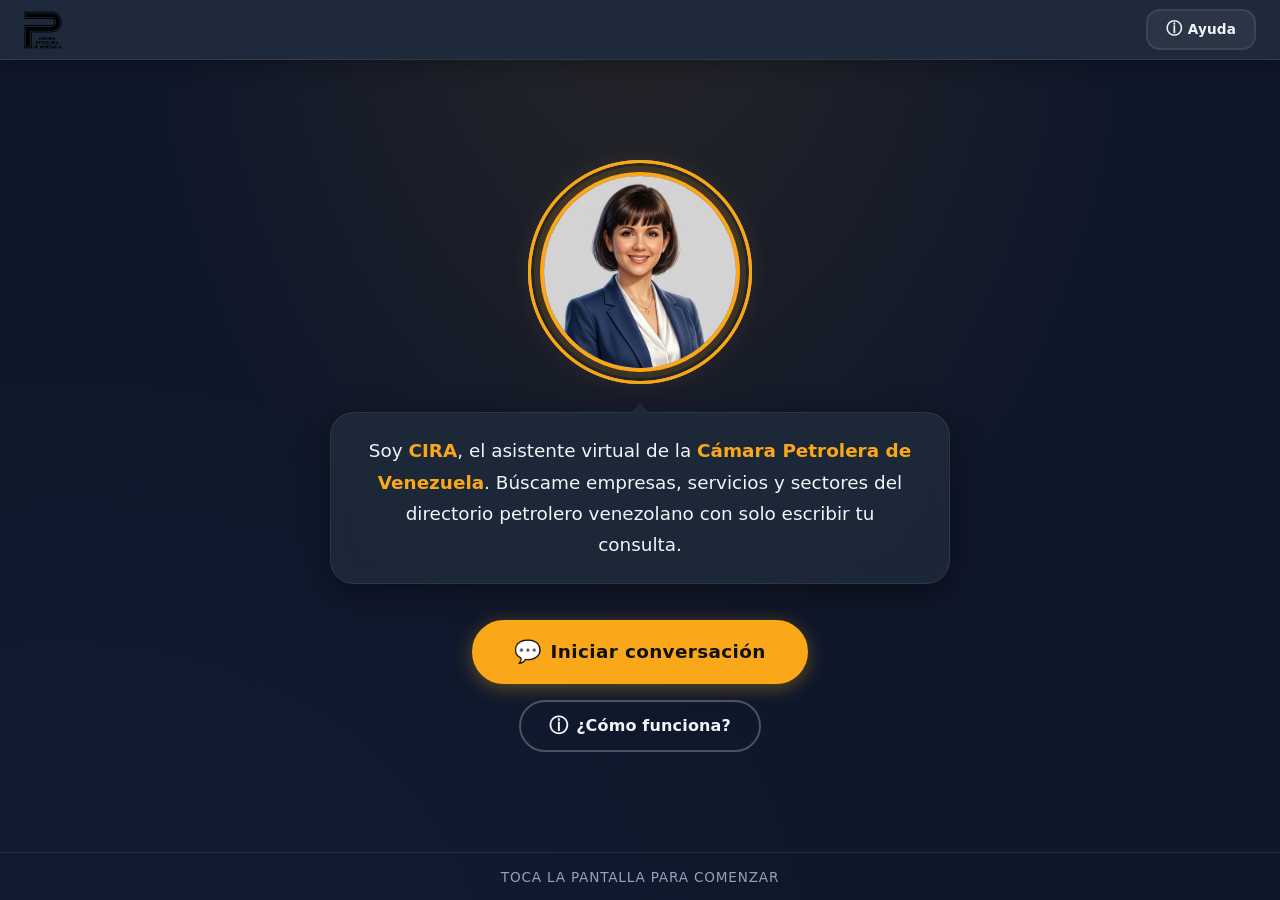
==== commit d1ff38ac: "ajuste de tamano y botones" ====
--- a/kiosko/index.html
+++ b/kiosko/index.html
@@ -2,7 +2,7 @@
 <html lang="es">
 <head>
   <meta charset="UTF-8">
-  <meta name="viewport" content="width=device-width, initial-scale=1.0, user-scalable=no">
+  <meta name="viewport" content="width=device-width, initial-scale=1.0, maximum-scale=1.0, user-scalable=no">
   <meta name="mobile-web-app-capable" content="yes">
   <meta name="apple-mobile-web-app-capable" content="yes">
   <meta name="apple-mobile-web-app-status-bar-style" content="black-translucent">
--- a/kiosko/assets/css/kiosk.css
+++ b/kiosko/assets/css/kiosk.css
@@ -1,1400 +1,800 @@
-chatwidgetcira\kiosko\assets\css\kiosk.css
 /* ================================================================
    CIRA KIOSK — Sistema de diseño unificado
    Optimizado para pantalla táctil vertical, uso público en evento
-   Version responsive dinamica - Abril 2026
    ================================================================ */
 
-/* ── Variables con tamanos responsivos ──────────────────────────── */
+/* ── Variables ─────────────────────────────────────────────────── */
 :root {
-    /* Marca */
-    --clr-primary: #faa819;
-    --clr-primary-dark: #d4890c;
-    --clr-primary-glow: rgba(250, 168, 25, 0.32);
-
-    /* Fondos */
-    --clr-bg-deep: #0d1117;
-    --clr-bg-main: #0f172a;
-    --clr-bg-nav: #1e293b;
-    --clr-bg-card: rgba(30, 41, 59, 0.88);
-    --clr-bg-overlay: rgba(8, 12, 24, 0.82);
-
-    /* Texto */
-    --clr-text: #f1f5f9;
-    --clr-text-muted: #94a3b8;
-    --clr-text-dark: #0f172a;
-
-    /* Bordes */
-    --clr-border: rgba(255, 255, 255, 0.08);
-    --clr-border-focus: rgba(250, 168, 25, 0.45);
-
-    /* Layout desktop */
-    --nav-h: 80px;
-    --foot-h: 52px;
-    --pad-x: 40px;
-    --pad-y: 28px;
-
-    /* Botones desktop */
-    --btn-min-h: 64px;
-    --btn-cta-h: 80px;
-    --btn-nav-h: 48px;
-    --btn-pad-v: 14px;
-    --btn-pad-h: 28px;
-    --btn-pad-cta-v: 20px;
-    --btn-pad-cta-h: 52px;
-
-    /* Radios */
-    --r-sm: 8px;
-    --r-md: 14px;
-    --r-lg: 24px;
-    --r-pill: 100px;
-
-    /* Tipografia desktop */
-    --font:
-        -apple-system, BlinkMacSystemFont, "Segoe UI", system-ui, Arial,
-        sans-serif;
-    --fz-xs: 0.85rem;
-    --fz-sm: 1rem;
-    --fz-md: 1.15rem;
-    --fz-lg: 1.4rem;
-    --fz-xl: 2rem;
-    --fz-xxl: 2.8rem;
-
-    /* Avatar desktop */
-    --avatar-size: 224px;
-    --avatar-img-size: 200px;
-
-    /* Sombras */
-    --shadow-card: 0 8px 32px rgba(0, 0, 0, 0.45);
-    --shadow-btn: 0 4px 18px rgba(250, 168, 25, 0.35);
-    --shadow-nav: 0 2px 24px rgba(0, 0, 0, 0.35);
-
-    /* Transiciones */
-    --t-fast: 150ms ease;
-    --t-mid: 300ms ease;
-    --t-slow: 500ms ease;
+  /* Marca */
+  --clr-primary:        #faa819;
+  --clr-primary-dark:   #d4890c;
+  --clr-primary-glow:   rgba(250, 168, 25, 0.32);
+
+  /* Fondos */
+  --clr-bg-deep:   #0d1117;
+  --clr-bg-main:   #0f172a;
+  --clr-bg-nav:    #1e293b;
+  --clr-bg-card:   rgba(30, 41, 59, 0.88);
+  --clr-bg-overlay:rgba(8, 12, 24, 0.82);
+
+  /* Texto */
+  --clr-text:       #f1f5f9;
+  --clr-text-muted: #94a3b8;
+  --clr-text-dark:  #0f172a;
+
+  /* Bordes */
+  --clr-border:       rgba(255, 255, 255, 0.08);
+  --clr-border-focus: rgba(250, 168, 25, 0.45);
+
+  /* Layout */
+  --nav-h:    60px;
+  --foot-h:   48px;
+
+  /* Botones */
+  --btn-min-h:   52px;
+  --btn-cta-h:   64px;
+  --btn-nav-h:   40px;
+
+  /* Radios */
+  --r-sm:   8px;
+  --r-md:  14px;
+  --r-lg:  24px;
+  --r-pill:100px;
+
+  /* Tipografía */
+  --font: -apple-system, BlinkMacSystemFont, 'Segoe UI', system-ui, Arial, sans-serif;
+  --fz-xs:  0.85rem;
+  --fz-sm:  1rem;
+  --fz-md:  1.15rem;
+  --fz-lg:  1.4rem;
+  --fz-xl:  2rem;
+  --fz-xxl: 2.8rem;
+
+  /* Sombras */
+  --shadow-card: 0 8px 32px rgba(0, 0, 0, 0.45);
+  --shadow-btn:  0 4px 18px rgba(250, 168, 25, 0.35);
+  --shadow-nav:  0 2px 24px rgba(0, 0, 0, 0.35);
+
+  /* Transiciones */
+  --t-fast:  150ms ease;
+  --t-mid:   300ms ease;
+  --t-slow:  500ms ease;
 }
 
 /* ── Reset base ─────────────────────────────────────────────────── */
-*,
-*::before,
-*::after {
-    box-sizing: border-box;
-    margin: 0;
-    padding: 0;
-    -webkit-tap-highlight-color: transparent;
-    touch-action: manipulation;
+*, *::before, *::after {
+  box-sizing: border-box;
+  margin: 0;
+  padding: 0;
+  -webkit-tap-highlight-color: transparent;
+  touch-action: manipulation;
 }
 
 html {
-    height: 100%;
-    overflow: hidden;
-    font-size: 16px;
+  height: 100%;
+  overflow: hidden;
+  font-size: 16px;
 }
 
 body {
-    font-family: var(--font);
-    background: var(--clr-bg-main);
-    color: var(--clr-text);
-    height: 100%;
-    min-height: 100vh;
-    display: flex;
-    flex-direction: column;
-    overflow: hidden;
-    -webkit-font-smoothing: antialiased;
-    user-select: none;
-    /* Entrada CSS pura — no depende de JS, elimina la pagina en blanco */
-    animation: pageIn 300ms ease both;
-}
-
-/* Salida al navegar — activada por JS anadiendo la clase */
+  font-family: var(--font);
+  background: var(--clr-bg-main);
+  color: var(--clr-text);
+  height: 100%;
+  min-height: 100vh;
+  display: flex;
+  flex-direction: column;
+  overflow: hidden;
+  -webkit-font-smoothing: antialiased;
+  user-select: none;
+  /* Entrada CSS pura — no depende de JS, elimina la página en blanco */
+  animation: pageIn 300ms ease both;
+}
+
+/* Salida al navegar — activada por JS añadiendo la clase */
 body.page-exit {
-    animation: pageOut 260ms ease forwards;
-}
-
-/* ── Elementos base ───────────────────────────────────────────────── */
+  animation: pageOut 260ms ease forwards;
+}
+
 img {
-    max-width: 100%;
-    height: auto;
-    display: block;
+  display: block;
+  max-width: 100%;
 }
 
 a {
-    color: inherit;
-    text-decoration: none;
-}
-
-/* ── Barra de navegacion ────────────────────────────────────────── */
+  color: inherit;
+  text-decoration: none;
+}
+
+/* ── Navegación ─────────────────────────────────────────────────── */
 .kiosk-nav {
-    height: var(--nav-h);
-    background: var(--clr-bg-nav);
-    display: flex;
-    align-items: center;
-    justify-content: space-between;
-    padding: 0 var(--pad-x);
-    flex-shrink: 0;
-    box-shadow: var(--shadow-nav);
-    position: relative;
-    z-index: 100;
+  height: var(--nav-h);
+  flex-shrink: 0;
+  background: var(--clr-bg-nav);
+  border-bottom: 1px solid var(--clr-border);
+  box-shadow: var(--shadow-nav);
+  display: flex;
+  align-items: center;
+  justify-content: space-between;
+  padding: 0 24px;
+  z-index: 100;
+  position: relative;
 }
 
 .nav-logo {
-    display: flex;
-    align-items: center;
+  flex: 0 0 auto;
+  display: flex;
+  align-items: center;
 }
 
 .logo-img {
-    height: 42px;
-    width: auto;
-    object-fit: contain;
+  height: 38px;
+  width: auto;
+  object-fit: contain;
 }
 
 .nav-center {
-    display: flex;
-    align-items: center;
-    justify-content: center;
-    flex: 1;
-    position: absolute;
-    left: 50%;
-    transform: translateX(-50%);
+  flex: 1;
+  display: flex;
+  justify-content: center;
+  align-items: center;
+  padding: 0 16px;
 }
 
 .nav-title {
-    display: flex;
-    align-items: center;
-    gap: 10px;
-    font-size: var(--fz-md);
-    font-weight: 600;
-    color: var(--clr-text);
-    white-space: nowrap;
+  display: flex;
+  align-items: center;
+  gap: 10px;
+  font-size: var(--fz-md);
+  font-weight: 600;
+  letter-spacing: 0.01em;
 }
 
 .nav-avatar {
-    width: 32px;
-    height: 32px;
-    border-radius: 50%;
-    object-fit: cover;
-    border: 2px solid var(--clr-primary);
+  width: 36px;
+  height: 36px;
+  border-radius: 50%;
+  object-fit: cover;
+  border: 2px solid var(--clr-primary);
 }
 
 .nav-actions {
-    display: flex;
-    align-items: center;
-    gap: 10px;
-}
-
-/* ── Botones ──────────────────────────────────────────────────── */
+  flex: 0 0 auto;
+  display: flex;
+  align-items: center;
+  gap: 10px;
+}
+
+/* ── Botones ────────────────────────────────────────────────────── */
 .btn {
-    display: inline-flex;
-    align-items: center;
-    justify-content: center;
-    gap: 8px;
-    min-height: var(--btn-min-h);
-    padding: var(--btn-pad-v) var(--btn-pad-h);
-    border-radius: var(--r-pill);
-    font-family: var(--font);
-    font-size: var(--fz-sm);
-    font-weight: 600;
-    cursor: pointer;
-    border: 2px solid transparent;
-    letter-spacing: 0.01em;
-    line-height: 1.2;
-    white-space: nowrap;
-    text-decoration: none;
-    position: relative;
-    overflow: hidden;
-    transition:
-        transform var(--t-fast),
-        box-shadow var(--t-fast),
-        background var(--t-fast),
-        border-color var(--t-fast),
-        color var(--t-fast);
+  display: inline-flex;
+  align-items: center;
+  justify-content: center;
+  gap: 8px;
+  min-height: var(--btn-min-h);
+  padding: 14px 28px;
+  border-radius: var(--r-pill);
+  font-family: var(--font);
+  font-size: var(--fz-sm);
+  font-weight: 600;
+  cursor: pointer;
+  border: 2px solid transparent;
+  letter-spacing: 0.01em;
+  line-height: 1.2;
+  white-space: nowrap;
+  text-decoration: none;
+  position: relative;
+  overflow: hidden;
+  transition:
+    transform     var(--t-fast),
+    box-shadow    var(--t-fast),
+    background    var(--t-fast),
+    border-color  var(--t-fast),
+    color         var(--t-fast);
 }
 
 /* Ripple en touch */
 .btn::after {
-    content: "";
-    position: absolute;
-    inset: 0;
-    background: rgba(255, 255, 255, 0);
-    transition: background var(--t-fast);
-    pointer-events: none;
-}
-
-.btn:active::after {
-    background: rgba(255, 255, 255, 0.14);
-}
-.btn:active {
-    transform: scale(0.96);
-}
+  content: '';
+  position: absolute;
+  inset: 0;
+  background: rgba(255, 255, 255, 0);
+  transition: background var(--t-fast);
+  pointer-events: none;
+}
+
+.btn:active::after  { background: rgba(255, 255, 255, 0.14); }
+.btn:active         { transform: scale(0.96); }
 
 /* Primario: dorado */
 .btn-primary {
-    background: var(--clr-primary);
-    color: #111;
-    border-color: var(--clr-primary);
-    box-shadow: var(--shadow-btn);
-}
-.btn-primary:active {
-    background: var(--clr-primary-dark);
-    border-color: var(--clr-primary-dark);
-}
+  background: var(--clr-primary);
+  color: #111;
+  border-color: var(--clr-primary);
+  box-shadow: var(--shadow-btn);
+}
+.btn-primary:active { background: var(--clr-primary-dark); border-color: var(--clr-primary-dark); }
 
 /* Secundario: contorno */
 .btn-secondary {
-    background: transparent;
-    color: var(--clr-text);
-    border-color: rgba(255, 255, 255, 0.25);
+  background: transparent;
+  color: var(--clr-text);
+  border-color: rgba(255, 255, 255, 0.25);
 }
 .btn-secondary:active {
-    background: rgba(255, 255, 255, 0.08);
-    border-color: rgba(255, 255, 255, 0.5);
-}
-
-/* Navegacion: compacto */
+  background: rgba(255, 255, 255, 0.08);
+  border-color: rgba(255, 255, 255, 0.5);
+}
+
+/* Navegación: compacto */
 .btn-nav {
-    min-height: var(--btn-nav-h);
-    padding: 10px 18px;
-    border-radius: var(--r-md);
-    font-size: var(--fz-xs);
-    background: rgba(255, 255, 255, 0.06);
-    border-color: var(--clr-border);
-    gap: 6px;
+  min-height: var(--btn-nav-h);
+  padding: 10px 18px;
+  border-radius: var(--r-md);
+  font-size: var(--fz-xs);
+  background: rgba(255, 255, 255, 0.06);
+  border-color: var(--clr-border);
+  gap: 6px;
 }
 .btn-nav:active {
-    background: rgba(250, 168, 25, 0.14);
-    border-color: var(--clr-primary);
-    color: var(--clr-primary);
+  background: rgba(250, 168, 25, 0.14);
+  border-color: var(--clr-primary);
+  color: var(--clr-primary);
 }
 
 /* CTA principal: extra grande */
 .btn-cta {
-    min-height: var(--btn-cta-h);
-    font-size: var(--fz-lg);
-    padding: var(--btn-pad-cta-v) var(--btn-pad-cta-h);
-    letter-spacing: 0.02em;
+  min-height: var(--btn-cta-h);
+  font-size: var(--fz-md);
+  padding: 14px 40px;
+  letter-spacing: 0.02em;
 }
 
 /* CTA secundario */
 .btn-cta-sec {
-    min-height: var(--btn-min-h);
-    font-size: var(--fz-md);
-    padding: 16px 40px;
+  min-height: var(--btn-min-h);
+  font-size: var(--fz-sm);
+  padding: 12px 28px;
 }
 
 .btn-icon {
-    font-size: 1.2em;
-    line-height: 1;
-    flex-shrink: 0;
-}
-
-/* ── Pagina: Landing ────────────────────────────────────────────── */
+  font-size: 1.2em;
+  line-height: 1;
+  flex-shrink: 0;
+}
+
+/* ── Página: Landing ────────────────────────────────────────────── */
 .page-landing {
-    background:
-        radial-gradient(
-            ellipse at 50% -10%,
-            rgba(250, 168, 25, 0.1) 0%,
-            transparent 55%
-        ),
-        radial-gradient(
-            ellipse at 5% 110%,
-            rgba(59, 130, 246, 0.05) 0%,
-            transparent 45%
-        ),
-        var(--clr-bg-main);
+  background:
+    radial-gradient(ellipse at 50% -10%, rgba(250, 168, 25, 0.10) 0%, transparent 55%),
+    radial-gradient(ellipse at 5%  110%, rgba(59, 130, 246, 0.05) 0%, transparent 45%),
+    var(--clr-bg-main);
 }
 
 .landing-main {
-    flex: 1;
-    display: flex;
-    flex-direction: column;
-    align-items: center;
-    justify-content: center;
-    padding: var(--pad-y) var(--pad-x);
-    gap: 36px;
-    overflow: hidden;
+  flex: 1;
+  display: flex;
+  flex-direction: column;
+  align-items: center;
+  justify-content: center;
+  padding: 28px 40px;
+  gap: 36px;
+  overflow: hidden;
 }
 
 /* Avatar */
 .avatar-section {
-    display: flex;
-    flex-direction: column;
-    align-items: center;
-    gap: 28px;
+  display: flex;
+  flex-direction: column;
+  align-items: center;
+  gap: 28px;
 }
 
 .avatar-wrapper {
-    position: relative;
-    width: var(--avatar-size);
-    height: var(--avatar-size);
-    display: flex;
-    align-items: center;
-    justify-content: center;
+  position: relative;
+  width: 224px;
+  height: 224px;
+  display: flex;
+  align-items: center;
+  justify-content: center;
 }
 
 .avatar-glow {
-    position: absolute;
-    inset: -16px;
-    border-radius: 50%;
-    background: radial-gradient(
-        circle,
-        var(--clr-primary-glow) 0%,
-        transparent 70%
-    );
-    animation: glowPulse 3s ease-in-out infinite;
-    z-index: 0;
-}
-
-/* Ondas concentricas tipo latido — 3 anillos desfasados */
+  position: absolute;
+  inset: -16px;
+  border-radius: 50%;
+  background: radial-gradient(circle, var(--clr-primary-glow) 0%, transparent 70%);
+  animation: glowPulse 3s ease-in-out infinite;
+  z-index: 0;
+}
+
+/*
+ * EFECTO LATIDO — anillo border, siempre visible encima del avatar.
+ *   inset: 0  → anillo parte del borde del wrapper (224px, 8px fuera del avatar)
+ *   border    → anillo transparente con trazo dorado (visible en PC y móvil)
+ *   z-index:3 → encima del avatar (z-index:2); no lo tapa por ser border
+ *   delay     → duración / 3  →  2.5 / 3 ≈ 0.83s por escalón
+ */
 .avatar-ring {
-    position: absolute;
-    inset: 0;
-    border-radius: 50%;
-    border: 2px solid rgba(250, 168, 25, 0.7);
-    animation: ripplePulse 2.4s cubic-bezier(0.2, 0.6, 0.4, 1) infinite;
-    z-index: 1;
-    pointer-events: none;
-    will-change: transform, opacity; /* promueve a capa GPU, elimina repaint */
-}
-.avatar-ring-2 {
-    animation-delay: 0.8s;
-}
-.avatar-ring-3 {
-    animation-delay: 1.6s;
-}
+  position: absolute;
+  inset: 0;
+  border-radius: 50%;
+  background: transparent;
+  border: 3px solid rgba(250, 168, 25, 0.80);
+  animation: ripplePulse 2.5s ease-out infinite;
+  z-index: 3;
+  pointer-events: none;
+  will-change: transform, opacity;
+}
+
+.avatar-ring-2 { animation-delay: 0.83s; }
+.avatar-ring-3 { animation-delay: 1.66s; }
 
 .avatar-img {
-    position: relative;
-    z-index: 2;
-    width: var(--avatar-img-size);
-    height: var(--avatar-img-size);
-    border-radius: 50%;
-    object-fit: cover;
-    border: 4px solid var(--clr-primary);
-    box-shadow: 0 0 0 6px rgba(250, 168, 25, 0.1);
-    animation:
-        avatarPopIn 0.9s cubic-bezier(0.34, 1.56, 0.64, 1) 0.15s both,
-        avatarFloat 4s ease-in-out 1.1s infinite;
-}
-
-/* Burbuja de descripcion */
+  position: relative;
+  z-index: 2;
+  width: 200px;
+  height: 200px;
+  border-radius: 50%;
+  object-fit: cover;
+  border: 4px solid var(--clr-primary);
+  box-shadow: 0 0 0 6px rgba(250, 168, 25, 0.10);
+  animation:
+    avatarPopIn  0.9s cubic-bezier(0.34, 1.56, 0.64, 1) 0.15s both,
+    avatarFloat  4s ease-in-out 1.1s infinite;
+}
+
+/* Burbuja de descripción */
 .description-bubble {
-    position: relative;
-    background: var(--clr-bg-card);
-    border: 1px solid var(--clr-border);
-    border-radius: var(--r-lg);
-    padding: 22px 32px;
-    max-width: 620px;
-    width: 100%;
-    text-align: center;
-    backdrop-filter: blur(12px);
-    -webkit-backdrop-filter: blur(12px);
-    box-shadow: var(--shadow-card);
-    animation: fadeSlideUp 0.7s ease 0.6s both;
+  position: relative;
+  background: var(--clr-bg-card);
+  border: 1px solid var(--clr-border);
+  border-radius: var(--r-lg);
+  padding: 22px 32px;
+  max-width: 620px;
+  width: 100%;
+  text-align: center;
+  backdrop-filter: blur(12px);
+  -webkit-backdrop-filter: blur(12px);
+  box-shadow: var(--shadow-card);
+  animation: fadeSlideUp 0.7s ease 0.6s both;
 }
 
 /* Puntero hacia el avatar */
 .description-bubble::before {
-    content: "";
-    position: absolute;
-    top: -10px;
-    left: 50%;
-    transform: translateX(-50%);
-    width: 0;
-    height: 0;
-    border: 10px solid transparent;
-    border-bottom-color: rgba(30, 41, 59, 0.88);
-    border-top: 0;
+  content: '';
+  position: absolute;
+  top: -10px;
+  left: 50%;
+  transform: translateX(-50%);
+  width: 0;
+  height: 0;
+  border: 10px solid transparent;
+  border-bottom-color: rgba(30, 41, 59, 0.88);
+  border-top: 0;
 }
 
 .description-text {
-    font-size: var(--fz-md);
-    line-height: 1.7;
-    color: var(--clr-text);
+  font-size: var(--fz-md);
+  line-height: 1.7;
+  color: var(--clr-text);
 }
 
 .description-text strong {
-    color: var(--clr-primary);
-    font-weight: 700;
+  color: var(--clr-primary);
+  font-weight: 700;
 }
 
 /* CTAs */
 .cta-section {
-    display: flex;
-    flex-direction: column;
-    align-items: center;
-    gap: 16px;
-    animation: fadeSlideUp 0.7s ease 0.8s both;
+  display: flex;
+  flex-direction: column;
+  align-items: center;
+  gap: 16px;
+  animation: fadeSlideUp 0.7s ease 0.8s both;
 }
 
 /* Footer */
 .kiosk-footer {
-    height: var(--foot-h);
-    flex-shrink: 0;
-    display: flex;
-    align-items: center;
-    justify-content: center;
-    border-top: 1px solid var(--clr-border);
+  height: var(--foot-h);
+  flex-shrink: 0;
+  display: flex;
+  align-items: center;
+  justify-content: center;
+  border-top: 1px solid var(--clr-border);
 }
 
 .footer-text {
-    font-size: var(--fz-xs);
-    color: var(--clr-text-muted);
-    text-transform: uppercase;
-    letter-spacing: 0.06em;
-    animation: breathe 3.5s ease-in-out infinite;
-}
-
-/* ── Pagina: Bot ────────────────────────────────────────────────── */
+  font-size: var(--fz-xs);
+  color: var(--clr-text-muted);
+  text-transform: uppercase;
+  letter-spacing: 0.06em;
+  animation: breathe 3.5s ease-in-out infinite;
+}
+
+/* ── Página: Bot ────────────────────────────────────────────────── */
 .page-bot {
-    background: var(--clr-bg-main);
+  background: var(--clr-bg-deep);
 }
 
 .bot-main {
-    flex: 1;
-    display: flex;
-    flex-direction: column;
-    overflow: hidden;
-    padding: 0;
+  flex: 1;
+  display: flex;
+  flex-direction: column;
+  overflow: hidden;
+  min-height: 0;
 }
 
 .chat-container {
-    flex: 1;
-    overflow-y: auto;
-    overflow-x: hidden;
-    -webkit-overflow-scrolling: touch;
-}
-
-/* ── Pagina: Ayuda ────────────────────────────────────────────────── */
+  flex: 1;
+  min-height: 0;
+  overflow: hidden;
+  display: flex;
+  flex-direction: column;
+}
+
+/* ── Página: Ayuda ──────────────────────────────────────────────── */
 .page-ayuda {
-    background: var(--clr-bg-main);
+  background: var(--clr-bg-main);
 }
 
 .ayuda-main {
-    flex: 1;
-    display: flex;
-    flex-direction: column;
-    padding: var(--pad-y) var(--pad-x);
-    overflow-y: auto;
-    -webkit-overflow-scrolling: touch;
-}
-
-.ayuda-main::-webkit-scrollbar {
-    width: 6px;
-}
-.ayuda-main::-webkit-scrollbar-thumb {
-    background: var(--clr-border);
-    border-radius: 3px;
-}
+  flex: 1;
+  overflow-y: auto;
+  overflow-x: hidden;
+  padding: 32px 40px;
+  display: flex;
+  flex-direction: column;
+  align-items: center;
+  gap: 24px;
+  scrollbar-width: none;
+  -ms-overflow-style: none;
+}
+
+.ayuda-main::-webkit-scrollbar { display: none; }
 
 .ayuda-header {
-    text-align: center;
-    margin-bottom: 32px;
+  text-align: center;
+  max-width: 680px;
+  animation: fadeSlideUp 0.6s ease both;
 }
 
 .ayuda-title {
-    font-size: var(--fz-xl);
-    font-weight: 700;
-    color: var(--clr-text);
-    margin-bottom: 8px;
-    animation: fadeSlideUp 0.6s ease both;
+  font-size: var(--fz-xl);
+  font-weight: 800;
+  color: var(--clr-primary);
+  margin-bottom: 10px;
 }
 
 .ayuda-subtitle {
-    font-size: var(--fz-md);
-    color: var(--clr-text-muted);
-    animation: fadeSlideUp 0.6s ease 0.1s both;
+  font-size: var(--fz-md);
+  color: var(--clr-text-muted);
+  line-height: 1.65;
 }
 
 .ayuda-grid {
-    display: grid;
-    grid-template-columns: repeat(auto-fit, minmax(280px, 1fr));
-    gap: 18px;
-    max-width: 900px;
-    width: 100%;
-    margin: 0 auto;
+  display: grid;
+  grid-template-columns: repeat(2, 1fr);
+  gap: 18px;
+  width: 100%;
+  max-width: 860px;
 }
 
 .ayuda-card {
-    background: var(--clr-bg-card);
-    border: 1px solid var(--clr-border);
-    border-radius: var(--r-lg);
-    padding: 24px;
-    display: flex;
-    flex-direction: column;
-    gap: 14px;
-    box-shadow: var(--shadow-card);
-    animation: fadeSlideUp 0.7s ease calc(0.15s + var(--i, 0) * 0.1s) both;
-    transition:
-        transform var(--t-fast),
-        box-shadow var(--t-fast),
-        background var(--t-fast),
-        border-color var(--t-fast);
+  background: var(--clr-bg-card);
+  border: 1px solid var(--clr-border);
+  border-radius: var(--r-md);
+  padding: 24px 22px;
+  display: flex;
+  flex-direction: column;
+  gap: 10px;
+  backdrop-filter: blur(8px);
+  -webkit-backdrop-filter: blur(8px);
+  transition: border-color var(--t-mid);
 }
 
 .ayuda-card:active {
-    transform: scale(0.98);
+  border-color: var(--clr-border-focus);
 }
 
 .ayuda-card-icon {
-    font-size: 1.8em;
-    line-height: 1;
-    color: var(--clr-primary);
+  font-size: 2rem;
+  line-height: 1;
 }
 
 .ayuda-card-title {
-    font-size: var(--fz-md);
-    font-weight: 600;
-    color: var(--clr-primary);
+  font-size: var(--fz-sm);
+  font-weight: 700;
+  color: var(--clr-primary);
 }
 
 .ayuda-card-text {
-    font-size: var(--fz-sm);
-    line-height: 1.6;
-    color: var(--clr-text);
-}
-
-.ayuda-card-text strong {
-    color: var(--clr-primary);
-    font-weight: 600;
-}
-
-.ayuda-card-text--gap {
-    margin-top: 10px;
-}
+  font-size: var(--fz-xs);
+  color: var(--clr-text-muted);
+  line-height: 1.65;
+}
+
+.ayuda-card-text strong     { color: var(--clr-text); }
+.ayuda-card-text--gap       { margin-top: 8px; }
 
 .ayuda-card-list {
-    list-style: none;
-    display: flex;
-    flex-direction: column;
-    gap: 10px;
+  list-style: none;
+  display: flex;
+  flex-direction: column;
+  gap: 5px;
 }
 
 .ayuda-card-list li {
-    font-size: var(--fz-sm);
-    line-height: 1.5;
-    color: var(--clr-text-muted);
-    padding-left: 20px;
-    position: relative;
+  font-size: var(--fz-xs);
+  color: var(--clr-text-muted);
+  padding-left: 16px;
+  position: relative;
+  line-height: 1.55;
 }
 
 .ayuda-card-list li::before {
-    content: "•";
-    position: absolute;
-    left: 0;
-    color: var(--clr-primary);
-    font-weight: 700;
+  content: '›';
+  position: absolute;
+  left: 0;
+  color: var(--clr-primary);
+  font-weight: 700;
 }
 
 .ayuda-actions {
-    display: flex;
-    justify-content: center;
-    gap: 16px;
-    margin-top: 32px;
-    animation: fadeSlideUp 0.7s ease 0.6s both;
-}
-
-/* ── Idle Overlay ──────────────────────────────────────────────── */
+  display: flex;
+  gap: 16px;
+  justify-content: center;
+  flex-wrap: wrap;
+  padding-bottom: 16px;
+}
+
+/* ── Overlay de inactividad ─────────────────────────────────────── */
 .idle-overlay {
-    position: fixed;
-    inset: 0;
-    background: var(--clr-bg-overlay);
-    display: flex;
-    align-items: center;
-    justify-content: center;
-    opacity: 0;
-    visibility: hidden;
-    transition:
-        opacity var(--t-mid),
-        visibility var(--t-mid);
-    z-index: 1000;
-    padding: 20px;
+  position: fixed;
+  inset: 0;
+  background: var(--clr-bg-overlay);
+  -webkit-backdrop-filter: blur(10px);
+  backdrop-filter: blur(10px);
+  display: flex;
+  align-items: center;
+  justify-content: center;
+  z-index: 999;
+  opacity: 0;
+  pointer-events: none;
+  transition: opacity var(--t-slow);
 }
 
 .idle-overlay.idle-visible {
-    opacity: 1;
-    visibility: visible;
+  opacity: 1;
+  pointer-events: auto;
 }
 
 .idle-card {
-    background: var(--clr-bg-card);
-    border: 1px solid var(--clr-border);
-    border-radius: var(--r-lg);
-    padding: 32px 28px;
-    max-width: 380px;
-    width: 100%;
-    text-align: center;
-    backdrop-filter: blur(16px);
-    -webkit-backdrop-filter: blur(16px);
-    box-shadow: var(--shadow-card);
-    display: flex;
-    flex-direction: column;
-    align-items: center;
-    gap: 18px;
+  background: var(--clr-bg-nav);
+  border: 1px solid var(--clr-border);
+  border-radius: var(--r-lg);
+  padding: 48px 56px;
+  display: flex;
+  flex-direction: column;
+  align-items: center;
+  gap: 20px;
+  max-width: 480px;
+  width: 88%;
+  box-shadow: 0 28px 80px rgba(0, 0, 0, 0.65);
+  text-align: center;
 }
 
 .idle-avatar {
-    width: 80px;
-    height: 80px;
-    border-radius: 50%;
-    overflow: hidden;
-    border: 3px solid var(--clr-primary);
-    box-shadow: 0 0 0 4px rgba(250, 168, 25, 0.15);
+  width: 88px;
+  height: 88px;
+  border-radius: 50%;
+  overflow: hidden;
+  border: 3px solid var(--clr-primary);
+  box-shadow: 0 0 20px var(--clr-primary-glow);
 }
 
 .idle-avatar-img {
-    width: 100%;
-    height: 100%;
-    object-fit: cover;
+  width: 100%;
+  height: 100%;
+  object-fit: cover;
 }
 
 .idle-title {
-    font-size: var(--fz-xl);
-    font-weight: 700;
-    color: var(--clr-text);
+  font-size: var(--fz-xl);
+  font-weight: 700;
 }
 
 .idle-desc {
-    font-size: var(--fz-sm);
-    line-height: 1.6;
-    color: var(--clr-text-muted);
+  font-size: var(--fz-md);
+  color: var(--clr-text-muted);
+  line-height: 1.55;
 }
 
 .idle-desc strong {
-    color: var(--clr-primary);
-    font-weight: 700;
+  color: var(--clr-primary);
+  font-size: var(--fz-lg);
+  font-weight: 800;
 }
 
 .btn-idle-continue {
-    width: 100%;
-    max-width: 280px;
+  width: 100%;
+  max-width: 340px;
 }
 
 .btn-idle-home {
-    width: 100%;
-    max-width: 280px;
-}
-
-/* ── Chat Widget Shell ─────────────────────────────────────────────── */
+  font-size: var(--fz-xs);
+  min-height: unset;
+  padding: 10px 20px;
+  color: var(--clr-text-muted);
+  border-color: transparent;
+}
+
+/* ── Chat Widget — estilos en CSS (elimina inyección JS y FOUC) ─── */
 .ck-shell {
-    display: flex;
-    flex-direction: column;
-    height: 100%;
-    min-height: 0;
-}
-
+  display: flex; flex-direction: column;
+  flex: 1; min-height: 0;
+  background: #0d1117;
+  font-family: var(--font); overflow: hidden;
+}
 .ck-body {
-    flex: 1;
-    overflow-y: auto;
-    overflow-x: hidden;
-    -webkit-overflow-scrolling: touch;
-    scroll-behavior: smooth;
-    padding: 16px;
-    display: flex;
-    flex-direction: column;
-    gap: 16px;
-}
-
-.ck-body::-webkit-scrollbar {
-    width: 5px;
-}
-.ck-body::-webkit-scrollbar-thumb {
-    background: rgba(255, 255, 255, 0.15);
-    border-radius: 3px;
-}
-
+  flex: 1; min-height: 0; overflow-y: auto;
+  padding: 20px 22px 96px;
+  display: flex; flex-direction: column; gap: 14px;
+  scroll-behavior: smooth;
+  scrollbar-width: thin;
+  scrollbar-color: rgba(250,168,25,.28) transparent;
+}
+.ck-body::-webkit-scrollbar { width: 5px; }
+.ck-body::-webkit-scrollbar-thumb { background: rgba(250,168,25,.28); border-radius: 3px; }
+
+/* Barra de entrada flotante — siempre visible sobre el contenido */
 .ck-foot {
-    flex-shrink: 0;
-    border-top: 1px solid var(--clr-border);
-    background: var(--clr-bg-nav);
-    padding: 12px 16px;
-}
-
-.ck-input-row {
-    display: flex;
-    align-items: flex-end;
-    gap: 10px;
-}
-
+  position: fixed;
+  bottom: 0; left: 0; right: 0;
+  z-index: 200;
+  padding: 12px 18px;
+  background: #1e293b;
+  border-top: 1px solid rgba(255,255,255,.10);
+  box-shadow: 0 -6px 28px rgba(0, 0, 0, 0.55);
+}
+.ck-input-row { display: flex; align-items: flex-end; gap: 10px; }
 .ck-textarea {
-    flex: 1;
-    resize: none;
-    min-height: 44px;
-    max-height: 120px;
-    padding: 12px 16px;
-    border-radius: var(--r-md);
-    border: 1px solid var(--clr-border);
-    background: var(--clr-bg-main);
-    color: var(--clr-text);
-    font-family: var(--font);
-    font-size: var(--fz-sm);
-    line-height: 1.4;
-    outline: none;
-    transition: border-color var(--t-fast);
-}
-
-.ck-textarea:focus {
-    border-color: var(--clr-border-focus);
-}
-
-.ck-textarea::placeholder {
-    color: var(--clr-text-muted);
-}
-
+  flex: 1; background: #0f172a;
+  border: 2px solid rgba(255,255,255,.10); border-radius: 14px;
+  color: #f1f5f9; font-size: 1.05rem; padding: 13px 16px;
+  resize: none; outline: none;
+  min-height: 50px; max-height: 128px;
+  line-height: 1.5; font-family: var(--font);
+  transition: border-color 180ms;
+}
+.ck-textarea:focus        { border-color: var(--clr-primary); }
+.ck-textarea::placeholder { color: rgba(255,255,255,.30); }
 .ck-send {
-    flex-shrink: 0;
-    width: 44px;
-    height: 44px;
-    padding: 0;
-    border-radius: var(--r-md);
-    background: var(--clr-primary);
-    border-color: var(--clr-primary);
-    color: #111;
-    display: flex;
-    align-items: center;
-    justify-content: center;
-}
-
-.ck-send:active {
-    background: var(--clr-primary-dark);
-    border-color: var(--clr-primary-dark);
-}
-
-.ck-send:disabled {
-    background: var(--clr-border);
-    border-color: var(--clr-border);
-    cursor: not-allowed;
-}
-
-.ck-send svg {
-    width: 20px;
-    height: 20px;
-    fill: currentColor;
-}
-
-/* Mensajes */
+  width: 50px; height: 50px; border-radius: 50%;
+  background: var(--clr-primary); border: none; color: #111;
+  cursor: pointer; display: flex; align-items: center; justify-content: center;
+  flex-shrink: 0; transition: transform 150ms, background 150ms;
+  -webkit-tap-highlight-color: transparent;
+}
+.ck-send:active   { transform: scale(.92); background: var(--clr-primary-dark); }
+.ck-send:disabled { opacity: .45; cursor: not-allowed; }
+.ck-send svg      { pointer-events: none; }
+
 .ck-welcome {
-    text-align: center;
-    padding: 32px 20px;
-    animation: fadeSlideUp 0.5s ease both;
-}
-
+  display: flex; flex-direction: column; align-items: center;
+  gap: 12px; padding: 18px 0 6px; text-align: center;
+}
 .ck-welcome-avatar {
-    width: 64px;
-    height: 64px;
-    margin: 0 auto 16px;
-    border-radius: 50%;
-    border: 3px solid var(--clr-primary);
-    overflow: hidden;
-}
-
-.ck-welcome-name {
-    font-size: var(--fz-lg);
-    font-weight: 700;
-    color: var(--clr-primary);
-    margin-bottom: 8px;
-}
-
-.ck-welcome-text {
-    font-size: var(--fz-sm);
-    line-height: 1.6;
-    color: var(--clr-text-muted);
-}
-
-.ck-welcome-text strong {
-    color: var(--clr-primary);
-}
-
-.ck-row {
-    display: flex;
-    gap: 10px;
-    max-width: 85%;
-    animation: fadeSlideUp 0.4s ease both;
-}
-
-.ck-row.ck-user {
-    align-self: flex-end;
-    flex-direction: row-reverse;
-}
-
-.ck-avatar {
-    flex-shrink: 0;
-    width: 32px;
-    height: 32px;
-    border-radius: 50%;
-    overflow: hidden;
-    border: 2px solid var(--clr-primary);
-    align-self: flex-end;
-}
-
-.ck-bubble {
-    padding: 12px 16px;
-    border-radius: var(--r-lg);
-    font-size: var(--fz-sm);
-    line-height: 1.5;
-    word-wrap: break-word;
-    overflow-wrap: break-word;
-}
-
-.ck-bot-bub {
-    background: var(--clr-bg-card);
-    border: 1px solid var(--clr-border);
-    border-top-left-radius: 4px;
-}
-
-.ck-usr-bub {
-    background: var(--clr-primary);
-    color: #111;
-    border-top-right-radius: 4px;
-}
-
-.ck-bubble a {
-    color: #111;
-    text-decoration: underline;
-}
-.ck-usr-bub a {
-    color: #111;
-}
-
-/* Loading */
-.ck-spin-row {
-    display: flex;
-    gap: 10px;
-    max-width: 85%;
-    animation: fadeSlideUp 0.4s ease both;
-}
-
-.ck-spin-bub {
-    background: var(--clr-bg-card);
-    border: 1px solid var(--clr-border);
-    border-radius: var(--r-lg);
-    padding: 16px 20px;
-    display: flex;
-    gap: 6px;
-    align-items: center;
-}
-
-.ck-dot {
-    width: 8px;
-    height: 8px;
-    border-radius: 50%;
-    background: var(--clr-primary);
-    animation: dotPulse 1.4s ease-in-out infinite;
-}
-
-.ck-dot:nth-child(2) {
-    animation-delay: 0.2s;
-}
-.ck-dot:nth-child(3) {
-    animation-delay: 0.4s;
-}
-
-/* ── Cards de resultados en el chat ─────────────────────────────── */
+  width: 76px; height: 76px; border-radius: 50%; object-fit: cover;
+  border: 3px solid var(--clr-primary);
+  box-shadow: 0 0 22px var(--clr-primary-glow);
+}
+.ck-welcome-name  { font-size: 1.05rem; font-weight: 700; color: #f1f5f9; }
+.ck-welcome-text  { font-size: .98rem; color: #94a3b8; line-height: 1.65; max-width: 480px; }
+.ck-welcome-text strong { color: #f1f5f9; }
+
+.ck-row       { display: flex; gap: 8px; align-items: flex-end; max-width: 88%; }
+.ck-row.ck-user { align-self: flex-end; flex-direction: row-reverse; max-width: 78%; }
+.ck-avatar    { width: 34px; height: 34px; border-radius: 50%; object-fit: cover; flex-shrink: 0; border: 2px solid var(--clr-primary); }
+.ck-bubble    { padding: 13px 17px; border-radius: 18px; font-size: 1.05rem; line-height: 1.65; word-wrap: break-word; overflow-wrap: break-word; }
+.ck-bot-bub   { background: #1e293b; color: #f1f5f9; border: 1px solid rgba(255,255,255,.07); border-bottom-left-radius: 4px; }
+.ck-usr-bub   { background: var(--clr-primary); color: #111; font-weight: 500; border-bottom-right-radius: 4px; }
+.ck-bubble a  { color: var(--clr-primary); }
+.ck-usr-bub a { color: #111; text-decoration: underline; }
+
+.ck-spin-row  { display: flex; gap: 8px; align-items: center; max-width: 88%; }
+.ck-spin-bub  { background: #1e293b; border: 1px solid rgba(255,255,255,.07); border-radius: 18px; border-bottom-left-radius: 4px; padding: 13px 18px; display: flex; align-items: center; gap: 5px; }
+.ck-dot       { width: 8px; height: 8px; background: var(--clr-primary); border-radius: 50%; animation: ck-b 1.2s infinite ease-in-out; will-change: transform, opacity; }
+.ck-dot:nth-child(2) { animation-delay: .2s; }
+.ck-dot:nth-child(3) { animation-delay: .4s; }
+@keyframes ck-b {
+  0%,60%,100% { transform: translateY(0);    opacity: .55; }
+  30%          { transform: translateY(-6px); opacity: 1;   }
+}
 .ck-bubble .empresa-card,
 .ck-bubble .result-card {
-    background: rgba(15, 23, 42, 0.6);
-    border: 1px solid var(--clr-border);
-    border-radius: var(--r-md);
-    padding: 16px;
-    margin: 8px 0;
-}
-
+  background: rgba(255,255,255,.04); border: 1px solid rgba(255,255,255,.09);
+  border-radius: 10px; padding: 11px 14px; margin: 7px 0;
+}
 .ck-bubble .empresa-card h3,
-.ck-bubble .result-card h3 {
-    font-size: var(--fz-md);
-    font-weight: 600;
-    color: var(--clr-primary);
-    margin-bottom: 6px;
-}
-
+.ck-bubble .result-card h3 { color: var(--clr-primary); font-size: .95rem; margin-bottom: 4px; }
 .ck-bubble .empresa-card p,
-.ck-bubble .result-card p {
-    font-size: var(--fz-sm);
-    color: var(--clr-text-muted);
-    line-height: 1.5;
-}
-
-/* ================================================================
-   MEDIA QUERIES RESPONSIVE — AJUSTE DINAMICO POR DISPOSITIVO
-   ================================================================ */
-
-/* ---- Tablet (768px - 1023px) ---- */
-@media screen and (max-width: 1023px) {
-    :root {
-        --pad-x: 32px;
-        --pad-y: 24px;
-        --btn-min-h: 60px;
-        --btn-cta-h: 72px;
-        --btn-nav-h: 44px;
-        --btn-pad-v: 12px;
-        --btn-pad-h: 24px;
-        --btn-pad-cta-v: 18px;
-        --btn-pad-cta-h: 44px;
-        --fz-lg: 1.3rem;
-        --fz-xl: 1.8rem;
-        --avatar-size: 200px;
-        --avatar-img-size: 180px;
-    }
-}
-
-/* ---- Large Mobile (425px - 767px) ---- */
-@media screen and (max-width: 767px) {
-    :root {
-        --pad-x: 24px;
-        --pad-y: 20px;
-        --nav-h: 70px;
-        --foot-h: 48px;
-        --btn-min-h: 56px;
-        --btn-cta-h: 64px;
-        --btn-nav-h: 40px;
-        --btn-pad-v: 12px;
-        --btn-pad-h: 20px;
-        --btn-pad-cta-v: 16px;
-        --btn-pad-cta-h: 36px;
-        --fz-xs: 0.8rem;
-        --fz-sm: 0.95rem;
-        --fz-md: 1.05rem;
-        --fz-lg: 1.2rem;
-        --fz-xl: 1.6rem;
-        --avatar-size: 180px;
-        --avatar-img-size: 160px;
-    }
-
-    .nav-center {
-        display: none;
-    }
-
-    .kiosk-nav {
-        justify-content: space-between;
-    }
-
-    .btn-nav .btn-label {
-        display: none;
-    }
-
-    .btn-nav {
-        padding: 10px 14px;
-    }
-
-    .description-bubble {
-        padding: 18px 24px;
-    }
-
-    .avatar-section {
-        gap: 20px;
-    }
-
-    .cta-section {
-        gap: 14px;
-        width: 100%;
-    }
-
-    .btn-cta,
-    .btn-cta-sec {
-        width: 100%;
-        max-width: 320px;
-    }
-}
-
-/* ---- Regular Mobile (375px - 424px) ---- */
-@media screen and (max-width: 424px) {
-    :root {
-        --pad-x: 20px;
-        --pad-y: 16px;
-        --nav-h: 64px;
-        --foot-h: 44px;
-        --btn-min-h: 52px;
-        --btn-cta-h: 58px;
-        --btn-nav-h: 36px;
-        --btn-pad-v: 10px;
-        --btn-pad-h: 18px;
-        --btn-pad-cta-v: 14px;
-        --btn-pad-cta-h: 28px;
-        --fz-xs: 0.75rem;
-        --fz-sm: 0.9rem;
-        --fz-md: 1rem;
-        --fz-lg: 1.1rem;
-        --fz-xl: 1.4rem;
-        --avatar-size: 150px;
-        --avatar-img-size: 135px;
-    }
-
-    .logo-img {
-        height: 36px;
-    }
-
-    .description-bubble {
-        padding: 14px 18px;
-    }
-
-    .cta-section {
-        gap: 12px;
-    }
-
-    .btn-cta,
-    .btn-cta-sec {
-        padding: 14px 24px;
-    }
-
-    .ayuda-grid {
-        grid-template-columns: 1fr;
-    }
-
-    .ayuda-card {
-        padding: 20px;
-    }
-
-    .idle-card {
-        padding: 24px 20px;
-    }
-
-    .ck-body {
-        padding: 12px;
-        gap: 12px;
-    }
-
-    .ck-bubble {
-        padding: 10px 14px;
-    }
-}
-
-/* ---- Small Mobile (320px - 374px) ---- */
-@media screen and (max-width: 374px) {
-    :root {
-        --pad-x: 16px;
-        --pad-y: 14px;
-        --nav-h: 58px;
-        --foot-h: 40px;
-        --btn-min-h: 48px;
-        --btn-cta-h: 52px;
-        --btn-nav-h: 32px;
-        --btn-pad-v: 8px;
-        --btn-pad-h: 14px;
-        --btn-pad-cta-v: 12px;
-        --btn-pad-cta-h: 24px;
-        --fz-xs: 0.7rem;
-        --fz-sm: 0.85rem;
-        --fz-md: 0.95rem;
-        --fz-lg: 1rem;
-        --fz-xl: 1.25rem;
-        --fz-xxl: 1.5rem;
-        --avatar-size: 130px;
-        --avatar-img-size: 115px;
-    }
-
-    .kiosk-nav {
-        padding: 0 var(--pad-x);
-    }
-
-    .logo-img {
-        height: 32px;
-    }
-
-    .btn-nav {
-        padding: 8px 10px;
-    }
-
-    .btn-icon {
-        font-size: 1.1em;
-    }
-
-    .landing-main {
-        gap: 24px;
-    }
-
-    .avatar-section {
-        gap: 16px;
-    }
-
-    .description-bubble {
-        padding: 12px 14px;
-    }
-
-    .description-text {
-        line-height: 1.5;
-    }
-
-    .btn-label {
-        display: none;
-    }
-
-    .cta-section {
-        gap: 10px;
-    }
-
-    .ayuda-main {
-        padding: var(--pad-y) var(--pad-x);
-    }
-
-    .ayuda-header {
-        margin-bottom: 24px;
-    }
-
-    .ayuda-card {
-        padding: 16px;
-        gap: 10px;
-    }
-
-    .ayuda-card-icon {
-        font-size: 1.5em;
-    }
-
-    .idle-overlay {
-        padding: 16px;
-    }
-
-    .idle-card {
-        padding: 20px 16px;
-    }
-
-    .idle-title {
-        font-size: var(--fz-lg);
-    }
-
-    .idle-avatar {
-        width: 64px;
-        height: 64px;
-    }
-
-    .btn-idle-continue,
-    .btn-idle-home {
-        max-width: 100%;
-    }
-
-    .ck-foot {
-        padding: 10px 12px;
-    }
-
-    .ck-textarea {
-        padding: 10px 12px;
-        font-size: var(--fz-xs);
-    }
-
-    .ck-send {
-        width: 40px;
-        height: 40px;
-    }
-
-    .ck-row {
-        max-width: 90%;
-    }
-
-    .ck-bubble {
-        padding: 8px 12px;
-        font-size: var(--fz-xs);
-    }
-
-    .ck-avatar {
-        width: 28px;
-        height: 28px;
-    }
-}
-
-/* ---- Reduccion de coste GPU en movil/tablet ---- */
+.ck-bubble .result-card p  { font-size: .88rem; color: #94a3b8; margin: 2px 0; }
+
+/* ── Pantallas pequeñas: ocultar etiquetas de botones nav ──────── */
+@media (max-width: 540px) {
+  .btn-label { display: none; }
+  .btn-nav   { padding: 10px 12px; gap: 0; }
+  .kiosk-nav { padding: 0 12px; }
+}
+
+/* ── Reducción de coste GPU en móvil/tablet ─────────────────────── */
 @media (hover: none), (max-width: 768px) {
-    .description-bubble,
-    .ayuda-card,
-    .idle-card {
-        -webkit-backdrop-filter: none;
-        backdrop-filter: none;
-        background: rgba(24, 36, 55, 0.98); /* compensa con fondo mas opaco */
-    }
-
-    /* Fix input visibility on mobile keyboards */
-    .ck-foot {
-        flex-shrink: 0;
-    }
-
-    .ck-textarea {
-        min-height: 44px;
-    }
-
-    .chat-container {
-        min-height: 0;
-        flex: 1;
-        display: flex;
-        flex-direction: column;
-    }
-}
-
-/* ---- Orientacion landscape en movil ---- */
-@media screen and (max-width: 767px) and (orientation: landscape) {
-    :root {
-        --pad-y: 12px;
-        --avatar-size: 100px;
-        --avatar-img-size: 90px;
-    }
-
-    .landing-main {
-        flex-direction: row;
-        justify-content: center;
-        gap: 20px;
-    }
-
-    .avatar-section {
-        flex-direction: row;
-        gap: 16px;
-    }
-
-    .description-bubble::before {
-        top: auto;
-        left: -10px;
-        transform: translateX(-50%) rotate(90deg);
-        border-bottom-color: transparent;
-        border-left-color: rgba(30, 41, 59, 0.88);
-    }
-
-    .cta-section {
-        flex-direction: column;
-    }
-}
-
-/* ---- Altura minima pequena ---- */
-@media screen and (max-height: 500px) {
-    .landing-main {
-        padding: 16px;
-        gap: 16px;
-    }
-
-    .avatar-wrapper {
-        width: 100px;
-        height: 100px;
-    }
-
-    .avatar-img {
-        width: 90px;
-        height: 90px;
-    }
-
-    .description-bubble {
-        padding: 12px 16px;
-    }
-
-    .cta-section {
-        gap: 10px;
-    }
-}
-
-/* ================================================================
-   ACCESIBILIDAD: MOVIMIENTO REDUCIDO
-   ================================================================ */
+  .description-bubble,
+  .ayuda-card,
+  .idle-card {
+    -webkit-backdrop-filter: none;
+    backdrop-filter: none;
+    background: rgba(24, 36, 55, 0.98); /* compensa con fondo más opaco */
+  }
+}
+
+/* ── Animaciones ─────────────────────────────────────────────────── */
+@keyframes pageIn {
+  from { opacity: 0; }
+  to   { opacity: 1; }
+}
+
+@keyframes pageOut {
+  from { opacity: 1; }
+  to   { opacity: 0; }
+}
+
+@keyframes avatarPopIn {
+  from { opacity: 0; transform: scale(0.55) translateY(18px); }
+  to   { opacity: 1; transform: scale(1)    translateY(0);    }
+}
+
+@keyframes avatarFloat {
+  0%, 100% { transform: translateY(0px);  }
+  50%       { transform: translateY(-11px); }
+}
+
+@keyframes glowPulse {
+  0%, 100% { opacity: 0.35; transform: scale(1);    }
+  50%       { opacity: 0.85; transform: scale(1.08); }
+}
+
+@keyframes ripplePulse {
+  0%   { transform: scale(1.0); opacity: 0.80; }
+  100% { transform: scale(2.0); opacity: 0;    }
+}
+
+@keyframes fadeSlideUp {
+  from { opacity: 0; transform: translateY(18px); }
+  to   { opacity: 1; transform: translateY(0);    }
+}
+
+@keyframes breathe {
+  0%, 100% { opacity: 0.45; }
+  50%       { opacity: 1;    }
+}
+
+/* ── Accesibilidad: movimiento reducido ─────────────────────────── */
 @media (prefers-reduced-motion: reduce) {
-    .avatar-img,
-    .avatar-glow,
-    .avatar-ring,
-    .avatar-ring-2,
-    .avatar-ring-3,
-    .footer-text,
-    .description-bubble,
-    .cta-section,
-    .ayuda-header {
-        animation: none;
-    }
-
-    .btn {
-        transition: none;
-    }
-
-    .idle-overlay {
-        transition: none;
-    }
-}
-
-/* ================================================================
-   ANIMACIONES CSS PURO
-   ================================================================ */
-@keyframes pageIn {
-    from {
-        opacity: 0;
-    }
-    to {
-        opacity: 1;
-    }
-}
-
-@keyframes pageOut {
-    from {
-        opacity: 1;
-    }
-    to {
-        opacity: 0;
-    }
-}
-
-@keyframes fadeSlideUp {
-    from {
-        opacity: 0;
-        transform: translateY(16px);
-    }
-    to {
-        opacity: 1;
-        transform: translateY(0);
-    }
-}
-
-@keyframes avatarPopIn {
-    from {
-        opacity: 0;
-        transform: scale(0.5);
-    }
-    to {
-        opacity: 1;
-        transform: scale(1);
-    }
-}
-
-@keyframes avatarFloat {
-    0%,
-    100% {
-        transform: translateY(0);
-    }
-    50% {
-        transform: translateY(-8px);
-    }
-}
-
-@keyframes glowPulse {
-    0%,
-    100% {
-        opacity: 0.6;
-        transform: scale(1);
-    }
-    50% {
-        opacity: 1;
-        transform: scale(1.05);
-    }
-}
-
-@keyframes ripplePulse {
-    0% {
-        transform: scale(1);
-        opacity: 0.7;
-    }
-    100% {
-        transform: scale(1.5);
-        opacity: 0;
-    }
-}
-
-@keyframes breathe {
-    0%,
-    100% {
-        opacity: 0.6;
-    }
-    50% {
-        opacity: 1;
-    }
-}
-
-@keyframes dotPulse {
-    0%,
-    80%,
-    100% {
-        transform: scale(0.6);
-        opacity: 0.5;
-    }
-    40% {
-        transform: scale(1);
-        opacity: 1;
-    }
-}
+  /* Las ondas de latido se mantienen activas (elemento clave del kiosko) */
+  .avatar-img,
+  .avatar-glow,
+  .footer-text,
+  .description-bubble,
+  .cta-section,
+  .ayuda-header {
+    animation: none;
+  }
+  .btn {
+    transition: none;
+  }
+  .idle-overlay {
+    transition: none;
+  }
+}
--- a/kiosko/assets/css/kiosk.css
+++ b/kiosko/assets/css/kiosk.css
@@ -1,1400 +1,800 @@
-chatwidgetcira\kiosko\assets\css\kiosk.css
 /* ================================================================
    CIRA KIOSK — Sistema de diseño unificado
    Optimizado para pantalla táctil vertical, uso público en evento
-   Version responsive dinamica - Abril 2026
    ================================================================ */
 
-/* ── Variables con tamanos responsivos ──────────────────────────── */
+/* ── Variables ─────────────────────────────────────────────────── */
 :root {
-    /* Marca */
-    --clr-primary: #faa819;
-    --clr-primary-dark: #d4890c;
-    --clr-primary-glow: rgba(250, 168, 25, 0.32);
-
-    /* Fondos */
-    --clr-bg-deep: #0d1117;
-    --clr-bg-main: #0f172a;
-    --clr-bg-nav: #1e293b;
-    --clr-bg-card: rgba(30, 41, 59, 0.88);
-    --clr-bg-overlay: rgba(8, 12, 24, 0.82);
-
-    /* Texto */
-    --clr-text: #f1f5f9;
-    --clr-text-muted: #94a3b8;
-    --clr-text-dark: #0f172a;
-
-    /* Bordes */
-    --clr-border: rgba(255, 255, 255, 0.08);
-    --clr-border-focus: rgba(250, 168, 25, 0.45);
-
-    /* Layout desktop */
-    --nav-h: 80px;
-    --foot-h: 52px;
-    --pad-x: 40px;
-    --pad-y: 28px;
-
-    /* Botones desktop */
-    --btn-min-h: 64px;
-    --btn-cta-h: 80px;
-    --btn-nav-h: 48px;
-    --btn-pad-v: 14px;
-    --btn-pad-h: 28px;
-    --btn-pad-cta-v: 20px;
-    --btn-pad-cta-h: 52px;
-
-    /* Radios */
-    --r-sm: 8px;
-    --r-md: 14px;
-    --r-lg: 24px;
-    --r-pill: 100px;
-
-    /* Tipografia desktop */
-    --font:
-        -apple-system, BlinkMacSystemFont, "Segoe UI", system-ui, Arial,
-        sans-serif;
-    --fz-xs: 0.85rem;
-    --fz-sm: 1rem;
-    --fz-md: 1.15rem;
-    --fz-lg: 1.4rem;
-    --fz-xl: 2rem;
-    --fz-xxl: 2.8rem;
-
-    /* Avatar desktop */
-    --avatar-size: 224px;
-    --avatar-img-size: 200px;
-
-    /* Sombras */
-    --shadow-card: 0 8px 32px rgba(0, 0, 0, 0.45);
-    --shadow-btn: 0 4px 18px rgba(250, 168, 25, 0.35);
-    --shadow-nav: 0 2px 24px rgba(0, 0, 0, 0.35);
-
-    /* Transiciones */
-    --t-fast: 150ms ease;
-    --t-mid: 300ms ease;
-    --t-slow: 500ms ease;
+  /* Marca */
+  --clr-primary:        #faa819;
+  --clr-primary-dark:   #d4890c;
+  --clr-primary-glow:   rgba(250, 168, 25, 0.32);
+
+  /* Fondos */
+  --clr-bg-deep:   #0d1117;
+  --clr-bg-main:   #0f172a;
+  --clr-bg-nav:    #1e293b;
+  --clr-bg-card:   rgba(30, 41, 59, 0.88);
+  --clr-bg-overlay:rgba(8, 12, 24, 0.82);
+
+  /* Texto */
+  --clr-text:       #f1f5f9;
+  --clr-text-muted: #94a3b8;
+  --clr-text-dark:  #0f172a;
+
+  /* Bordes */
+  --clr-border:       rgba(255, 255, 255, 0.08);
+  --clr-border-focus: rgba(250, 168, 25, 0.45);
+
+  /* Layout */
+  --nav-h:    60px;
+  --foot-h:   48px;
+
+  /* Botones */
+  --btn-min-h:   52px;
+  --btn-cta-h:   64px;
+  --btn-nav-h:   40px;
+
+  /* Radios */
+  --r-sm:   8px;
+  --r-md:  14px;
+  --r-lg:  24px;
+  --r-pill:100px;
+
+  /* Tipografía */
+  --font: -apple-system, BlinkMacSystemFont, 'Segoe UI', system-ui, Arial, sans-serif;
+  --fz-xs:  0.85rem;
+  --fz-sm:  1rem;
+  --fz-md:  1.15rem;
+  --fz-lg:  1.4rem;
+  --fz-xl:  2rem;
+  --fz-xxl: 2.8rem;
+
+  /* Sombras */
+  --shadow-card: 0 8px 32px rgba(0, 0, 0, 0.45);
+  --shadow-btn:  0 4px 18px rgba(250, 168, 25, 0.35);
+  --shadow-nav:  0 2px 24px rgba(0, 0, 0, 0.35);
+
+  /* Transiciones */
+  --t-fast:  150ms ease;
+  --t-mid:   300ms ease;
+  --t-slow:  500ms ease;
 }
 
 /* ── Reset base ─────────────────────────────────────────────────── */
-*,
-*::before,
-*::after {
-    box-sizing: border-box;
-    margin: 0;
-    padding: 0;
-    -webkit-tap-highlight-color: transparent;
-    touch-action: manipulation;
+*, *::before, *::after {
+  box-sizing: border-box;
+  margin: 0;
+  padding: 0;
+  -webkit-tap-highlight-color: transparent;
+  touch-action: manipulation;
 }
 
 html {
-    height: 100%;
-    overflow: hidden;
-    font-size: 16px;
+  height: 100%;
+  overflow: hidden;
+  font-size: 16px;
 }
 
 body {
-    font-family: var(--font);
-    background: var(--clr-bg-main);
-    color: var(--clr-text);
-    height: 100%;
-    min-height: 100vh;
-    display: flex;
-    flex-direction: column;
-    overflow: hidden;
-    -webkit-font-smoothing: antialiased;
-    user-select: none;
-    /* Entrada CSS pura — no depende de JS, elimina la pagina en blanco */
-    animation: pageIn 300ms ease both;
-}
-
-/* Salida al navegar — activada por JS anadiendo la clase */
+  font-family: var(--font);
+  background: var(--clr-bg-main);
+  color: var(--clr-text);
+  height: 100%;
+  min-height: 100vh;
+  display: flex;
+  flex-direction: column;
+  overflow: hidden;
+  -webkit-font-smoothing: antialiased;
+  user-select: none;
+  /* Entrada CSS pura — no depende de JS, elimina la página en blanco */
+  animation: pageIn 300ms ease both;
+}
+
+/* Salida al navegar — activada por JS añadiendo la clase */
 body.page-exit {
-    animation: pageOut 260ms ease forwards;
-}
-
-/* ── Elementos base ───────────────────────────────────────────────── */
+  animation: pageOut 260ms ease forwards;
+}
+
 img {
-    max-width: 100%;
-    height: auto;
-    display: block;
+  display: block;
+  max-width: 100%;
 }
 
 a {
-    color: inherit;
-    text-decoration: none;
-}
-
-/* ── Barra de navegacion ────────────────────────────────────────── */
+  color: inherit;
+  text-decoration: none;
+}
+
+/* ── Navegación ─────────────────────────────────────────────────── */
 .kiosk-nav {
-    height: var(--nav-h);
-    background: var(--clr-bg-nav);
-    display: flex;
-    align-items: center;
-    justify-content: space-between;
-    padding: 0 var(--pad-x);
-    flex-shrink: 0;
-    box-shadow: var(--shadow-nav);
-    position: relative;
-    z-index: 100;
+  height: var(--nav-h);
+  flex-shrink: 0;
+  background: var(--clr-bg-nav);
+  border-bottom: 1px solid var(--clr-border);
+  box-shadow: var(--shadow-nav);
+  display: flex;
+  align-items: center;
+  justify-content: space-between;
+  padding: 0 24px;
+  z-index: 100;
+  position: relative;
 }
 
 .nav-logo {
-    display: flex;
-    align-items: center;
+  flex: 0 0 auto;
+  display: flex;
+  align-items: center;
 }
 
 .logo-img {
-    height: 42px;
-    width: auto;
-    object-fit: contain;
+  height: 38px;
+  width: auto;
+  object-fit: contain;
 }
 
 .nav-center {
-    display: flex;
-    align-items: center;
-    justify-content: center;
-    flex: 1;
-    position: absolute;
-    left: 50%;
-    transform: translateX(-50%);
+  flex: 1;
+  display: flex;
+  justify-content: center;
+  align-items: center;
+  padding: 0 16px;
 }
 
 .nav-title {
-    display: flex;
-    align-items: center;
-    gap: 10px;
-    font-size: var(--fz-md);
-    font-weight: 600;
-    color: var(--clr-text);
-    white-space: nowrap;
+  display: flex;
+  align-items: center;
+  gap: 10px;
+  font-size: var(--fz-md);
+  font-weight: 600;
+  letter-spacing: 0.01em;
 }
 
 .nav-avatar {
-    width: 32px;
-    height: 32px;
-    border-radius: 50%;
-    object-fit: cover;
-    border: 2px solid var(--clr-primary);
+  width: 36px;
+  height: 36px;
+  border-radius: 50%;
+  object-fit: cover;
+  border: 2px solid var(--clr-primary);
 }
 
 .nav-actions {
-    display: flex;
-    align-items: center;
-    gap: 10px;
-}
-
-/* ── Botones ──────────────────────────────────────────────────── */
+  flex: 0 0 auto;
+  display: flex;
+  align-items: center;
+  gap: 10px;
+}
+
+/* ── Botones ────────────────────────────────────────────────────── */
 .btn {
-    display: inline-flex;
-    align-items: center;
-    justify-content: center;
-    gap: 8px;
-    min-height: var(--btn-min-h);
-    padding: var(--btn-pad-v) var(--btn-pad-h);
-    border-radius: var(--r-pill);
-    font-family: var(--font);
-    font-size: var(--fz-sm);
-    font-weight: 600;
-    cursor: pointer;
-    border: 2px solid transparent;
-    letter-spacing: 0.01em;
-    line-height: 1.2;
-    white-space: nowrap;
-    text-decoration: none;
-    position: relative;
-    overflow: hidden;
-    transition:
-        transform var(--t-fast),
-        box-shadow var(--t-fast),
-        background var(--t-fast),
-        border-color var(--t-fast),
-        color var(--t-fast);
+  display: inline-flex;
+  align-items: center;
+  justify-content: center;
+  gap: 8px;
+  min-height: var(--btn-min-h);
+  padding: 14px 28px;
+  border-radius: var(--r-pill);
+  font-family: var(--font);
+  font-size: var(--fz-sm);
+  font-weight: 600;
+  cursor: pointer;
+  border: 2px solid transparent;
+  letter-spacing: 0.01em;
+  line-height: 1.2;
+  white-space: nowrap;
+  text-decoration: none;
+  position: relative;
+  overflow: hidden;
+  transition:
+    transform     var(--t-fast),
+    box-shadow    var(--t-fast),
+    background    var(--t-fast),
+    border-color  var(--t-fast),
+    color         var(--t-fast);
 }
 
 /* Ripple en touch */
 .btn::after {
-    content: "";
-    position: absolute;
-    inset: 0;
-    background: rgba(255, 255, 255, 0);
-    transition: background var(--t-fast);
-    pointer-events: none;
-}
-
-.btn:active::after {
-    background: rgba(255, 255, 255, 0.14);
-}
-.btn:active {
-    transform: scale(0.96);
-}
+  content: '';
+  position: absolute;
+  inset: 0;
+  background: rgba(255, 255, 255, 0);
+  transition: background var(--t-fast);
+  pointer-events: none;
+}
+
+.btn:active::after  { background: rgba(255, 255, 255, 0.14); }
+.btn:active         { transform: scale(0.96); }
 
 /* Primario: dorado */
 .btn-primary {
-    background: var(--clr-primary);
-    color: #111;
-    border-color: var(--clr-primary);
-    box-shadow: var(--shadow-btn);
-}
-.btn-primary:active {
-    background: var(--clr-primary-dark);
-    border-color: var(--clr-primary-dark);
-}
+  background: var(--clr-primary);
+  color: #111;
+  border-color: var(--clr-primary);
+  box-shadow: var(--shadow-btn);
+}
+.btn-primary:active { background: var(--clr-primary-dark); border-color: var(--clr-primary-dark); }
 
 /* Secundario: contorno */
 .btn-secondary {
-    background: transparent;
-    color: var(--clr-text);
-    border-color: rgba(255, 255, 255, 0.25);
+  background: transparent;
+  color: var(--clr-text);
+  border-color: rgba(255, 255, 255, 0.25);
 }
 .btn-secondary:active {
-    background: rgba(255, 255, 255, 0.08);
-    border-color: rgba(255, 255, 255, 0.5);
-}
-
-/* Navegacion: compacto */
+  background: rgba(255, 255, 255, 0.08);
+  border-color: rgba(255, 255, 255, 0.5);
+}
+
+/* Navegación: compacto */
 .btn-nav {
-    min-height: var(--btn-nav-h);
-    padding: 10px 18px;
-    border-radius: var(--r-md);
-    font-size: var(--fz-xs);
-    background: rgba(255, 255, 255, 0.06);
-    border-color: var(--clr-border);
-    gap: 6px;
+  min-height: var(--btn-nav-h);
+  padding: 10px 18px;
+  border-radius: var(--r-md);
+  font-size: var(--fz-xs);
+  background: rgba(255, 255, 255, 0.06);
+  border-color: var(--clr-border);
+  gap: 6px;
 }
 .btn-nav:active {
-    background: rgba(250, 168, 25, 0.14);
-    border-color: var(--clr-primary);
-    color: var(--clr-primary);
+  background: rgba(250, 168, 25, 0.14);
+  border-color: var(--clr-primary);
+  color: var(--clr-primary);
 }
 
 /* CTA principal: extra grande */
 .btn-cta {
-    min-height: var(--btn-cta-h);
-    font-size: var(--fz-lg);
-    padding: var(--btn-pad-cta-v) var(--btn-pad-cta-h);
-    letter-spacing: 0.02em;
+  min-height: var(--btn-cta-h);
+  font-size: var(--fz-md);
+  padding: 14px 40px;
+  letter-spacing: 0.02em;
 }
 
 /* CTA secundario */
 .btn-cta-sec {
-    min-height: var(--btn-min-h);
-    font-size: var(--fz-md);
-    padding: 16px 40px;
+  min-height: var(--btn-min-h);
+  font-size: var(--fz-sm);
+  padding: 12px 28px;
 }
 
 .btn-icon {
-    font-size: 1.2em;
-    line-height: 1;
-    flex-shrink: 0;
-}
-
-/* ── Pagina: Landing ────────────────────────────────────────────── */
+  font-size: 1.2em;
+  line-height: 1;
+  flex-shrink: 0;
+}
+
+/* ── Página: Landing ────────────────────────────────────────────── */
 .page-landing {
-    background:
-        radial-gradient(
-            ellipse at 50% -10%,
-            rgba(250, 168, 25, 0.1) 0%,
-            transparent 55%
-        ),
-        radial-gradient(
-            ellipse at 5% 110%,
-            rgba(59, 130, 246, 0.05) 0%,
-            transparent 45%
-        ),
-        var(--clr-bg-main);
+  background:
+    radial-gradient(ellipse at 50% -10%, rgba(250, 168, 25, 0.10) 0%, transparent 55%),
+    radial-gradient(ellipse at 5%  110%, rgba(59, 130, 246, 0.05) 0%, transparent 45%),
+    var(--clr-bg-main);
 }
 
 .landing-main {
-    flex: 1;
-    display: flex;
-    flex-direction: column;
-    align-items: center;
-    justify-content: center;
-    padding: var(--pad-y) var(--pad-x);
-    gap: 36px;
-    overflow: hidden;
+  flex: 1;
+  display: flex;
+  flex-direction: column;
+  align-items: center;
+  justify-content: center;
+  padding: 28px 40px;
+  gap: 36px;
+  overflow: hidden;
 }
 
 /* Avatar */
 .avatar-section {
-    display: flex;
-    flex-direction: column;
-    align-items: center;
-    gap: 28px;
+  display: flex;
+  flex-direction: column;
+  align-items: center;
+  gap: 28px;
 }
 
 .avatar-wrapper {
-    position: relative;
-    width: var(--avatar-size);
-    height: var(--avatar-size);
-    display: flex;
-    align-items: center;
-    justify-content: center;
+  position: relative;
+  width: 224px;
+  height: 224px;
+  display: flex;
+  align-items: center;
+  justify-content: center;
 }
 
 .avatar-glow {
-    position: absolute;
-    inset: -16px;
-    border-radius: 50%;
-    background: radial-gradient(
-        circle,
-        var(--clr-primary-glow) 0%,
-        transparent 70%
-    );
-    animation: glowPulse 3s ease-in-out infinite;
-    z-index: 0;
-}
-
-/* Ondas concentricas tipo latido — 3 anillos desfasados */
+  position: absolute;
+  inset: -16px;
+  border-radius: 50%;
+  background: radial-gradient(circle, var(--clr-primary-glow) 0%, transparent 70%);
+  animation: glowPulse 3s ease-in-out infinite;
+  z-index: 0;
+}
+
+/*
+ * EFECTO LATIDO — anillo border, siempre visible encima del avatar.
+ *   inset: 0  → anillo parte del borde del wrapper (224px, 8px fuera del avatar)
+ *   border    → anillo transparente con trazo dorado (visible en PC y móvil)
+ *   z-index:3 → encima del avatar (z-index:2); no lo tapa por ser border
+ *   delay     → duración / 3  →  2.5 / 3 ≈ 0.83s por escalón
+ */
 .avatar-ring {
-    position: absolute;
-    inset: 0;
-    border-radius: 50%;
-    border: 2px solid rgba(250, 168, 25, 0.7);
-    animation: ripplePulse 2.4s cubic-bezier(0.2, 0.6, 0.4, 1) infinite;
-    z-index: 1;
-    pointer-events: none;
-    will-change: transform, opacity; /* promueve a capa GPU, elimina repaint */
-}
-.avatar-ring-2 {
-    animation-delay: 0.8s;
-}
-.avatar-ring-3 {
-    animation-delay: 1.6s;
-}
+  position: absolute;
+  inset: 0;
+  border-radius: 50%;
+  background: transparent;
+  border: 3px solid rgba(250, 168, 25, 0.80);
+  animation: ripplePulse 2.5s ease-out infinite;
+  z-index: 3;
+  pointer-events: none;
+  will-change: transform, opacity;
+}
+
+.avatar-ring-2 { animation-delay: 0.83s; }
+.avatar-ring-3 { animation-delay: 1.66s; }
 
 .avatar-img {
-    position: relative;
-    z-index: 2;
-    width: var(--avatar-img-size);
-    height: var(--avatar-img-size);
-    border-radius: 50%;
-    object-fit: cover;
-    border: 4px solid var(--clr-primary);
-    box-shadow: 0 0 0 6px rgba(250, 168, 25, 0.1);
-    animation:
-        avatarPopIn 0.9s cubic-bezier(0.34, 1.56, 0.64, 1) 0.15s both,
-        avatarFloat 4s ease-in-out 1.1s infinite;
-}
-
-/* Burbuja de descripcion */
+  position: relative;
+  z-index: 2;
+  width: 200px;
+  height: 200px;
+  border-radius: 50%;
+  object-fit: cover;
+  border: 4px solid var(--clr-primary);
+  box-shadow: 0 0 0 6px rgba(250, 168, 25, 0.10);
+  animation:
+    avatarPopIn  0.9s cubic-bezier(0.34, 1.56, 0.64, 1) 0.15s both,
+    avatarFloat  4s ease-in-out 1.1s infinite;
+}
+
+/* Burbuja de descripción */
 .description-bubble {
-    position: relative;
-    background: var(--clr-bg-card);
-    border: 1px solid var(--clr-border);
-    border-radius: var(--r-lg);
-    padding: 22px 32px;
-    max-width: 620px;
-    width: 100%;
-    text-align: center;
-    backdrop-filter: blur(12px);
-    -webkit-backdrop-filter: blur(12px);
-    box-shadow: var(--shadow-card);
-    animation: fadeSlideUp 0.7s ease 0.6s both;
+  position: relative;
+  background: var(--clr-bg-card);
+  border: 1px solid var(--clr-border);
+  border-radius: var(--r-lg);
+  padding: 22px 32px;
+  max-width: 620px;
+  width: 100%;
+  text-align: center;
+  backdrop-filter: blur(12px);
+  -webkit-backdrop-filter: blur(12px);
+  box-shadow: var(--shadow-card);
+  animation: fadeSlideUp 0.7s ease 0.6s both;
 }
 
 /* Puntero hacia el avatar */
 .description-bubble::before {
-    content: "";
-    position: absolute;
-    top: -10px;
-    left: 50%;
-    transform: translateX(-50%);
-    width: 0;
-    height: 0;
-    border: 10px solid transparent;
-    border-bottom-color: rgba(30, 41, 59, 0.88);
-    border-top: 0;
+  content: '';
+  position: absolute;
+  top: -10px;
+  left: 50%;
+  transform: translateX(-50%);
+  width: 0;
+  height: 0;
+  border: 10px solid transparent;
+  border-bottom-color: rgba(30, 41, 59, 0.88);
+  border-top: 0;
 }
 
 .description-text {
-    font-size: var(--fz-md);
-    line-height: 1.7;
-    color: var(--clr-text);
+  font-size: var(--fz-md);
+  line-height: 1.7;
+  color: var(--clr-text);
 }
 
 .description-text strong {
-    color: var(--clr-primary);
-    font-weight: 700;
+  color: var(--clr-primary);
+  font-weight: 700;
 }
 
 /* CTAs */
 .cta-section {
-    display: flex;
-    flex-direction: column;
-    align-items: center;
-    gap: 16px;
-    animation: fadeSlideUp 0.7s ease 0.8s both;
+  display: flex;
+  flex-direction: column;
+  align-items: center;
+  gap: 16px;
+  animation: fadeSlideUp 0.7s ease 0.8s both;
 }
 
 /* Footer */
 .kiosk-footer {
-    height: var(--foot-h);
-    flex-shrink: 0;
-    display: flex;
-    align-items: center;
-    justify-content: center;
-    border-top: 1px solid var(--clr-border);
+  height: var(--foot-h);
+  flex-shrink: 0;
+  display: flex;
+  align-items: center;
+  justify-content: center;
+  border-top: 1px solid var(--clr-border);
 }
 
 .footer-text {
-    font-size: var(--fz-xs);
-    color: var(--clr-text-muted);
-    text-transform: uppercase;
-    letter-spacing: 0.06em;
-    animation: breathe 3.5s ease-in-out infinite;
-}
-
-/* ── Pagina: Bot ────────────────────────────────────────────────── */
+  font-size: var(--fz-xs);
+  color: var(--clr-text-muted);
+  text-transform: uppercase;
+  letter-spacing: 0.06em;
+  animation: breathe 3.5s ease-in-out infinite;
+}
+
+/* ── Página: Bot ────────────────────────────────────────────────── */
 .page-bot {
-    background: var(--clr-bg-main);
+  background: var(--clr-bg-deep);
 }
 
 .bot-main {
-    flex: 1;
-    display: flex;
-    flex-direction: column;
-    overflow: hidden;
-    padding: 0;
+  flex: 1;
+  display: flex;
+  flex-direction: column;
+  overflow: hidden;
+  min-height: 0;
 }
 
 .chat-container {
-    flex: 1;
-    overflow-y: auto;
-    overflow-x: hidden;
-    -webkit-overflow-scrolling: touch;
-}
-
-/* ── Pagina: Ayuda ────────────────────────────────────────────────── */
+  flex: 1;
+  min-height: 0;
+  overflow: hidden;
+  display: flex;
+  flex-direction: column;
+}
+
+/* ── Página: Ayuda ──────────────────────────────────────────────── */
 .page-ayuda {
-    background: var(--clr-bg-main);
+  background: var(--clr-bg-main);
 }
 
 .ayuda-main {
-    flex: 1;
-    display: flex;
-    flex-direction: column;
-    padding: var(--pad-y) var(--pad-x);
-    overflow-y: auto;
-    -webkit-overflow-scrolling: touch;
-}
-
-.ayuda-main::-webkit-scrollbar {
-    width: 6px;
-}
-.ayuda-main::-webkit-scrollbar-thumb {
-    background: var(--clr-border);
-    border-radius: 3px;
-}
+  flex: 1;
+  overflow-y: auto;
+  overflow-x: hidden;
+  padding: 32px 40px;
+  display: flex;
+  flex-direction: column;
+  align-items: center;
+  gap: 24px;
+  scrollbar-width: none;
+  -ms-overflow-style: none;
+}
+
+.ayuda-main::-webkit-scrollbar { display: none; }
 
 .ayuda-header {
-    text-align: center;
-    margin-bottom: 32px;
+  text-align: center;
+  max-width: 680px;
+  animation: fadeSlideUp 0.6s ease both;
 }
 
 .ayuda-title {
-    font-size: var(--fz-xl);
-    font-weight: 700;
-    color: var(--clr-text);
-    margin-bottom: 8px;
-    animation: fadeSlideUp 0.6s ease both;
+  font-size: var(--fz-xl);
+  font-weight: 800;
+  color: var(--clr-primary);
+  margin-bottom: 10px;
 }
 
 .ayuda-subtitle {
-    font-size: var(--fz-md);
-    color: var(--clr-text-muted);
-    animation: fadeSlideUp 0.6s ease 0.1s both;
+  font-size: var(--fz-md);
+  color: var(--clr-text-muted);
+  line-height: 1.65;
 }
 
 .ayuda-grid {
-    display: grid;
-    grid-template-columns: repeat(auto-fit, minmax(280px, 1fr));
-    gap: 18px;
-    max-width: 900px;
-    width: 100%;
-    margin: 0 auto;
+  display: grid;
+  grid-template-columns: repeat(2, 1fr);
+  gap: 18px;
+  width: 100%;
+  max-width: 860px;
 }
 
 .ayuda-card {
-    background: var(--clr-bg-card);
-    border: 1px solid var(--clr-border);
-    border-radius: var(--r-lg);
-    padding: 24px;
-    display: flex;
-    flex-direction: column;
-    gap: 14px;
-    box-shadow: var(--shadow-card);
-    animation: fadeSlideUp 0.7s ease calc(0.15s + var(--i, 0) * 0.1s) both;
-    transition:
-        transform var(--t-fast),
-        box-shadow var(--t-fast),
-        background var(--t-fast),
-        border-color var(--t-fast);
+  background: var(--clr-bg-card);
+  border: 1px solid var(--clr-border);
+  border-radius: var(--r-md);
+  padding: 24px 22px;
+  display: flex;
+  flex-direction: column;
+  gap: 10px;
+  backdrop-filter: blur(8px);
+  -webkit-backdrop-filter: blur(8px);
+  transition: border-color var(--t-mid);
 }
 
 .ayuda-card:active {
-    transform: scale(0.98);
+  border-color: var(--clr-border-focus);
 }
 
 .ayuda-card-icon {
-    font-size: 1.8em;
-    line-height: 1;
-    color: var(--clr-primary);
+  font-size: 2rem;
+  line-height: 1;
 }
 
 .ayuda-card-title {
-    font-size: var(--fz-md);
-    font-weight: 600;
-    color: var(--clr-primary);
+  font-size: var(--fz-sm);
+  font-weight: 700;
+  color: var(--clr-primary);
 }
 
 .ayuda-card-text {
-    font-size: var(--fz-sm);
-    line-height: 1.6;
-    color: var(--clr-text);
-}
-
-.ayuda-card-text strong {
-    color: var(--clr-primary);
-    font-weight: 600;
-}
-
-.ayuda-card-text--gap {
-    margin-top: 10px;
-}
+  font-size: var(--fz-xs);
+  color: var(--clr-text-muted);
+  line-height: 1.65;
+}
+
+.ayuda-card-text strong     { color: var(--clr-text); }
+.ayuda-card-text--gap       { margin-top: 8px; }
 
 .ayuda-card-list {
-    list-style: none;
-    display: flex;
-    flex-direction: column;
-    gap: 10px;
+  list-style: none;
+  display: flex;
+  flex-direction: column;
+  gap: 5px;
 }
 
 .ayuda-card-list li {
-    font-size: var(--fz-sm);
-    line-height: 1.5;
-    color: var(--clr-text-muted);
-    padding-left: 20px;
-    position: relative;
+  font-size: var(--fz-xs);
+  color: var(--clr-text-muted);
+  padding-left: 16px;
+  position: relative;
+  line-height: 1.55;
 }
 
 .ayuda-card-list li::before {
-    content: "•";
-    position: absolute;
-    left: 0;
-    color: var(--clr-primary);
-    font-weight: 700;
+  content: '›';
+  position: absolute;
+  left: 0;
+  color: var(--clr-primary);
+  font-weight: 700;
 }
 
 .ayuda-actions {
-    display: flex;
-    justify-content: center;
-    gap: 16px;
-    margin-top: 32px;
-    animation: fadeSlideUp 0.7s ease 0.6s both;
-}
-
-/* ── Idle Overlay ──────────────────────────────────────────────── */
+  display: flex;
+  gap: 16px;
+  justify-content: center;
+  flex-wrap: wrap;
+  padding-bottom: 16px;
+}
+
+/* ── Overlay de inactividad ─────────────────────────────────────── */
 .idle-overlay {
-    position: fixed;
-    inset: 0;
-    background: var(--clr-bg-overlay);
-    display: flex;
-    align-items: center;
-    justify-content: center;
-    opacity: 0;
-    visibility: hidden;
-    transition:
-        opacity var(--t-mid),
-        visibility var(--t-mid);
-    z-index: 1000;
-    padding: 20px;
+  position: fixed;
+  inset: 0;
+  background: var(--clr-bg-overlay);
+  -webkit-backdrop-filter: blur(10px);
+  backdrop-filter: blur(10px);
+  display: flex;
+  align-items: center;
+  justify-content: center;
+  z-index: 999;
+  opacity: 0;
+  pointer-events: none;
+  transition: opacity var(--t-slow);
 }
 
 .idle-overlay.idle-visible {
-    opacity: 1;
-    visibility: visible;
+  opacity: 1;
+  pointer-events: auto;
 }
 
 .idle-card {
-    background: var(--clr-bg-card);
-    border: 1px solid var(--clr-border);
-    border-radius: var(--r-lg);
-    padding: 32px 28px;
-    max-width: 380px;
-    width: 100%;
-    text-align: center;
-    backdrop-filter: blur(16px);
-    -webkit-backdrop-filter: blur(16px);
-    box-shadow: var(--shadow-card);
-    display: flex;
-    flex-direction: column;
-    align-items: center;
-    gap: 18px;
+  background: var(--clr-bg-nav);
+  border: 1px solid var(--clr-border);
+  border-radius: var(--r-lg);
+  padding: 48px 56px;
+  display: flex;
+  flex-direction: column;
+  align-items: center;
+  gap: 20px;
+  max-width: 480px;
+  width: 88%;
+  box-shadow: 0 28px 80px rgba(0, 0, 0, 0.65);
+  text-align: center;
 }
 
 .idle-avatar {
-    width: 80px;
-    height: 80px;
-    border-radius: 50%;
-    overflow: hidden;
-    border: 3px solid var(--clr-primary);
-    box-shadow: 0 0 0 4px rgba(250, 168, 25, 0.15);
+  width: 88px;
+  height: 88px;
+  border-radius: 50%;
+  overflow: hidden;
+  border: 3px solid var(--clr-primary);
+  box-shadow: 0 0 20px var(--clr-primary-glow);
 }
 
 .idle-avatar-img {
-    width: 100%;
-    height: 100%;
-    object-fit: cover;
+  width: 100%;
+  height: 100%;
+  object-fit: cover;
 }
 
 .idle-title {
-    font-size: var(--fz-xl);
-    font-weight: 700;
-    color: var(--clr-text);
+  font-size: var(--fz-xl);
+  font-weight: 700;
 }
 
 .idle-desc {
-    font-size: var(--fz-sm);
-    line-height: 1.6;
-    color: var(--clr-text-muted);
+  font-size: var(--fz-md);
+  color: var(--clr-text-muted);
+  line-height: 1.55;
 }
 
 .idle-desc strong {
-    color: var(--clr-primary);
-    font-weight: 700;
+  color: var(--clr-primary);
+  font-size: var(--fz-lg);
+  font-weight: 800;
 }
 
 .btn-idle-continue {
-    width: 100%;
-    max-width: 280px;
+  width: 100%;
+  max-width: 340px;
 }
 
 .btn-idle-home {
-    width: 100%;
-    max-width: 280px;
-}
-
-/* ── Chat Widget Shell ─────────────────────────────────────────────── */
+  font-size: var(--fz-xs);
+  min-height: unset;
+  padding: 10px 20px;
+  color: var(--clr-text-muted);
+  border-color: transparent;
+}
+
+/* ── Chat Widget — estilos en CSS (elimina inyección JS y FOUC) ─── */
 .ck-shell {
-    display: flex;
-    flex-direction: column;
-    height: 100%;
-    min-height: 0;
-}
-
+  display: flex; flex-direction: column;
+  flex: 1; min-height: 0;
+  background: #0d1117;
+  font-family: var(--font); overflow: hidden;
+}
 .ck-body {
-    flex: 1;
-    overflow-y: auto;
-    overflow-x: hidden;
-    -webkit-overflow-scrolling: touch;
-    scroll-behavior: smooth;
-    padding: 16px;
-    display: flex;
-    flex-direction: column;
-    gap: 16px;
-}
-
-.ck-body::-webkit-scrollbar {
-    width: 5px;
-}
-.ck-body::-webkit-scrollbar-thumb {
-    background: rgba(255, 255, 255, 0.15);
-    border-radius: 3px;
-}
-
+  flex: 1; min-height: 0; overflow-y: auto;
+  padding: 20px 22px 96px;
+  display: flex; flex-direction: column; gap: 14px;
+  scroll-behavior: smooth;
+  scrollbar-width: thin;
+  scrollbar-color: rgba(250,168,25,.28) transparent;
+}
+.ck-body::-webkit-scrollbar { width: 5px; }
+.ck-body::-webkit-scrollbar-thumb { background: rgba(250,168,25,.28); border-radius: 3px; }
+
+/* Barra de entrada flotante — siempre visible sobre el contenido */
 .ck-foot {
-    flex-shrink: 0;
-    border-top: 1px solid var(--clr-border);
-    background: var(--clr-bg-nav);
-    padding: 12px 16px;
-}
-
-.ck-input-row {
-    display: flex;
-    align-items: flex-end;
-    gap: 10px;
-}
-
+  position: fixed;
+  bottom: 0; left: 0; right: 0;
+  z-index: 200;
+  padding: 12px 18px;
+  background: #1e293b;
+  border-top: 1px solid rgba(255,255,255,.10);
+  box-shadow: 0 -6px 28px rgba(0, 0, 0, 0.55);
+}
+.ck-input-row { display: flex; align-items: flex-end; gap: 10px; }
 .ck-textarea {
-    flex: 1;
-    resize: none;
-    min-height: 44px;
-    max-height: 120px;
-    padding: 12px 16px;
-    border-radius: var(--r-md);
-    border: 1px solid var(--clr-border);
-    background: var(--clr-bg-main);
-    color: var(--clr-text);
-    font-family: var(--font);
-    font-size: var(--fz-sm);
-    line-height: 1.4;
-    outline: none;
-    transition: border-color var(--t-fast);
-}
-
-.ck-textarea:focus {
-    border-color: var(--clr-border-focus);
-}
-
-.ck-textarea::placeholder {
-    color: var(--clr-text-muted);
-}
-
+  flex: 1; background: #0f172a;
+  border: 2px solid rgba(255,255,255,.10); border-radius: 14px;
+  color: #f1f5f9; font-size: 1.05rem; padding: 13px 16px;
+  resize: none; outline: none;
+  min-height: 50px; max-height: 128px;
+  line-height: 1.5; font-family: var(--font);
+  transition: border-color 180ms;
+}
+.ck-textarea:focus        { border-color: var(--clr-primary); }
+.ck-textarea::placeholder { color: rgba(255,255,255,.30); }
 .ck-send {
-    flex-shrink: 0;
-    width: 44px;
-    height: 44px;
-    padding: 0;
-    border-radius: var(--r-md);
-    background: var(--clr-primary);
-    border-color: var(--clr-primary);
-    color: #111;
-    display: flex;
-    align-items: center;
-    justify-content: center;
-}
-
-.ck-send:active {
-    background: var(--clr-primary-dark);
-    border-color: var(--clr-primary-dark);
-}
-
-.ck-send:disabled {
-    background: var(--clr-border);
-    border-color: var(--clr-border);
-    cursor: not-allowed;
-}
-
-.ck-send svg {
-    width: 20px;
-    height: 20px;
-    fill: currentColor;
-}
-
-/* Mensajes */
+  width: 50px; height: 50px; border-radius: 50%;
+  background: var(--clr-primary); border: none; color: #111;
+  cursor: pointer; display: flex; align-items: center; justify-content: center;
+  flex-shrink: 0; transition: transform 150ms, background 150ms;
+  -webkit-tap-highlight-color: transparent;
+}
+.ck-send:active   { transform: scale(.92); background: var(--clr-primary-dark); }
+.ck-send:disabled { opacity: .45; cursor: not-allowed; }
+.ck-send svg      { pointer-events: none; }
+
 .ck-welcome {
-    text-align: center;
-    padding: 32px 20px;
-    animation: fadeSlideUp 0.5s ease both;
-}
-
+  display: flex; flex-direction: column; align-items: center;
+  gap: 12px; padding: 18px 0 6px; text-align: center;
+}
 .ck-welcome-avatar {
-    width: 64px;
-    height: 64px;
-    margin: 0 auto 16px;
-    border-radius: 50%;
-    border: 3px solid var(--clr-primary);
-    overflow: hidden;
-}
-
-.ck-welcome-name {
-    font-size: var(--fz-lg);
-    font-weight: 700;
-    color: var(--clr-primary);
-    margin-bottom: 8px;
-}
-
-.ck-welcome-text {
-    font-size: var(--fz-sm);
-    line-height: 1.6;
-    color: var(--clr-text-muted);
-}
-
-.ck-welcome-text strong {
-    color: var(--clr-primary);
-}
-
-.ck-row {
-    display: flex;
-    gap: 10px;
-    max-width: 85%;
-    animation: fadeSlideUp 0.4s ease both;
-}
-
-.ck-row.ck-user {
-    align-self: flex-end;
-    flex-direction: row-reverse;
-}
-
-.ck-avatar {
-    flex-shrink: 0;
-    width: 32px;
-    height: 32px;
-    border-radius: 50%;
-    overflow: hidden;
-    border: 2px solid var(--clr-primary);
-    align-self: flex-end;
-}
-
-.ck-bubble {
-    padding: 12px 16px;
-    border-radius: var(--r-lg);
-    font-size: var(--fz-sm);
-    line-height: 1.5;
-    word-wrap: break-word;
-    overflow-wrap: break-word;
-}
-
-.ck-bot-bub {
-    background: var(--clr-bg-card);
-    border: 1px solid var(--clr-border);
-    border-top-left-radius: 4px;
-}
-
-.ck-usr-bub {
-    background: var(--clr-primary);
-    color: #111;
-    border-top-right-radius: 4px;
-}
-
-.ck-bubble a {
-    color: #111;
-    text-decoration: underline;
-}
-.ck-usr-bub a {
-    color: #111;
-}
-
-/* Loading */
-.ck-spin-row {
-    display: flex;
-    gap: 10px;
-    max-width: 85%;
-    animation: fadeSlideUp 0.4s ease both;
-}
-
-.ck-spin-bub {
-    background: var(--clr-bg-card);
-    border: 1px solid var(--clr-border);
-    border-radius: var(--r-lg);
-    padding: 16px 20px;
-    display: flex;
-    gap: 6px;
-    align-items: center;
-}
-
-.ck-dot {
-    width: 8px;
-    height: 8px;
-    border-radius: 50%;
-    background: var(--clr-primary);
-    animation: dotPulse 1.4s ease-in-out infinite;
-}
-
-.ck-dot:nth-child(2) {
-    animation-delay: 0.2s;
-}
-.ck-dot:nth-child(3) {
-    animation-delay: 0.4s;
-}
-
-/* ── Cards de resultados en el chat ─────────────────────────────── */
+  width: 76px; height: 76px; border-radius: 50%; object-fit: cover;
+  border: 3px solid var(--clr-primary);
+  box-shadow: 0 0 22px var(--clr-primary-glow);
+}
+.ck-welcome-name  { font-size: 1.05rem; font-weight: 700; color: #f1f5f9; }
+.ck-welcome-text  { font-size: .98rem; color: #94a3b8; line-height: 1.65; max-width: 480px; }
+.ck-welcome-text strong { color: #f1f5f9; }
+
+.ck-row       { display: flex; gap: 8px; align-items: flex-end; max-width: 88%; }
+.ck-row.ck-user { align-self: flex-end; flex-direction: row-reverse; max-width: 78%; }
+.ck-avatar    { width: 34px; height: 34px; border-radius: 50%; object-fit: cover; flex-shrink: 0; border: 2px solid var(--clr-primary); }
+.ck-bubble    { padding: 13px 17px; border-radius: 18px; font-size: 1.05rem; line-height: 1.65; word-wrap: break-word; overflow-wrap: break-word; }
+.ck-bot-bub   { background: #1e293b; color: #f1f5f9; border: 1px solid rgba(255,255,255,.07); border-bottom-left-radius: 4px; }
+.ck-usr-bub   { background: var(--clr-primary); color: #111; font-weight: 500; border-bottom-right-radius: 4px; }
+.ck-bubble a  { color: var(--clr-primary); }
+.ck-usr-bub a { color: #111; text-decoration: underline; }
+
+.ck-spin-row  { display: flex; gap: 8px; align-items: center; max-width: 88%; }
+.ck-spin-bub  { background: #1e293b; border: 1px solid rgba(255,255,255,.07); border-radius: 18px; border-bottom-left-radius: 4px; padding: 13px 18px; display: flex; align-items: center; gap: 5px; }
+.ck-dot       { width: 8px; height: 8px; background: var(--clr-primary); border-radius: 50%; animation: ck-b 1.2s infinite ease-in-out; will-change: transform, opacity; }
+.ck-dot:nth-child(2) { animation-delay: .2s; }
+.ck-dot:nth-child(3) { animation-delay: .4s; }
+@keyframes ck-b {
+  0%,60%,100% { transform: translateY(0);    opacity: .55; }
+  30%          { transform: translateY(-6px); opacity: 1;   }
+}
 .ck-bubble .empresa-card,
 .ck-bubble .result-card {
-    background: rgba(15, 23, 42, 0.6);
-    border: 1px solid var(--clr-border);
-    border-radius: var(--r-md);
-    padding: 16px;
-    margin: 8px 0;
-}
-
+  background: rgba(255,255,255,.04); border: 1px solid rgba(255,255,255,.09);
+  border-radius: 10px; padding: 11px 14px; margin: 7px 0;
+}
 .ck-bubble .empresa-card h3,
-.ck-bubble .result-card h3 {
-    font-size: var(--fz-md);
-    font-weight: 600;
-    color: var(--clr-primary);
-    margin-bottom: 6px;
-}
-
+.ck-bubble .result-card h3 { color: var(--clr-primary); font-size: .95rem; margin-bottom: 4px; }
 .ck-bubble .empresa-card p,
-.ck-bubble .result-card p {
-    font-size: var(--fz-sm);
-    color: var(--clr-text-muted);
-    line-height: 1.5;
-}
-
-/* ================================================================
-   MEDIA QUERIES RESPONSIVE — AJUSTE DINAMICO POR DISPOSITIVO
-   ================================================================ */
-
-/* ---- Tablet (768px - 1023px) ---- */
-@media screen and (max-width: 1023px) {
-    :root {
-        --pad-x: 32px;
-        --pad-y: 24px;
-        --btn-min-h: 60px;
-        --btn-cta-h: 72px;
-        --btn-nav-h: 44px;
-        --btn-pad-v: 12px;
-        --btn-pad-h: 24px;
-        --btn-pad-cta-v: 18px;
-        --btn-pad-cta-h: 44px;
-        --fz-lg: 1.3rem;
-        --fz-xl: 1.8rem;
-        --avatar-size: 200px;
-        --avatar-img-size: 180px;
-    }
-}
-
-/* ---- Large Mobile (425px - 767px) ---- */
-@media screen and (max-width: 767px) {
-    :root {
-        --pad-x: 24px;
-        --pad-y: 20px;
-        --nav-h: 70px;
-        --foot-h: 48px;
-        --btn-min-h: 56px;
-        --btn-cta-h: 64px;
-        --btn-nav-h: 40px;
-        --btn-pad-v: 12px;
-        --btn-pad-h: 20px;
-        --btn-pad-cta-v: 16px;
-        --btn-pad-cta-h: 36px;
-        --fz-xs: 0.8rem;
-        --fz-sm: 0.95rem;
-        --fz-md: 1.05rem;
-        --fz-lg: 1.2rem;
-        --fz-xl: 1.6rem;
-        --avatar-size: 180px;
-        --avatar-img-size: 160px;
-    }
-
-    .nav-center {
-        display: none;
-    }
-
-    .kiosk-nav {
-        justify-content: space-between;
-    }
-
-    .btn-nav .btn-label {
-        display: none;
-    }
-
-    .btn-nav {
-        padding: 10px 14px;
-    }
-
-    .description-bubble {
-        padding: 18px 24px;
-    }
-
-    .avatar-section {
-        gap: 20px;
-    }
-
-    .cta-section {
-        gap: 14px;
-        width: 100%;
-    }
-
-    .btn-cta,
-    .btn-cta-sec {
-        width: 100%;
-        max-width: 320px;
-    }
-}
-
-/* ---- Regular Mobile (375px - 424px) ---- */
-@media screen and (max-width: 424px) {
-    :root {
-        --pad-x: 20px;
-        --pad-y: 16px;
-        --nav-h: 64px;
-        --foot-h: 44px;
-        --btn-min-h: 52px;
-        --btn-cta-h: 58px;
-        --btn-nav-h: 36px;
-        --btn-pad-v: 10px;
-        --btn-pad-h: 18px;
-        --btn-pad-cta-v: 14px;
-        --btn-pad-cta-h: 28px;
-        --fz-xs: 0.75rem;
-        --fz-sm: 0.9rem;
-        --fz-md: 1rem;
-        --fz-lg: 1.1rem;
-        --fz-xl: 1.4rem;
-        --avatar-size: 150px;
-        --avatar-img-size: 135px;
-    }
-
-    .logo-img {
-        height: 36px;
-    }
-
-    .description-bubble {
-        padding: 14px 18px;
-    }
-
-    .cta-section {
-        gap: 12px;
-    }
-
-    .btn-cta,
-    .btn-cta-sec {
-        padding: 14px 24px;
-    }
-
-    .ayuda-grid {
-        grid-template-columns: 1fr;
-    }
-
-    .ayuda-card {
-        padding: 20px;
-    }
-
-    .idle-card {
-        padding: 24px 20px;
-    }
-
-    .ck-body {
-        padding: 12px;
-        gap: 12px;
-    }
-
-    .ck-bubble {
-        padding: 10px 14px;
-    }
-}
-
-/* ---- Small Mobile (320px - 374px) ---- */
-@media screen and (max-width: 374px) {
-    :root {
-        --pad-x: 16px;
-        --pad-y: 14px;
-        --nav-h: 58px;
-        --foot-h: 40px;
-        --btn-min-h: 48px;
-        --btn-cta-h: 52px;
-        --btn-nav-h: 32px;
-        --btn-pad-v: 8px;
-        --btn-pad-h: 14px;
-        --btn-pad-cta-v: 12px;
-        --btn-pad-cta-h: 24px;
-        --fz-xs: 0.7rem;
-        --fz-sm: 0.85rem;
-        --fz-md: 0.95rem;
-        --fz-lg: 1rem;
-        --fz-xl: 1.25rem;
-        --fz-xxl: 1.5rem;
-        --avatar-size: 130px;
-        --avatar-img-size: 115px;
-    }
-
-    .kiosk-nav {
-        padding: 0 var(--pad-x);
-    }
-
-    .logo-img {
-        height: 32px;
-    }
-
-    .btn-nav {
-        padding: 8px 10px;
-    }
-
-    .btn-icon {
-        font-size: 1.1em;
-    }
-
-    .landing-main {
-        gap: 24px;
-    }
-
-    .avatar-section {
-        gap: 16px;
-    }
-
-    .description-bubble {
-        padding: 12px 14px;
-    }
-
-    .description-text {
-        line-height: 1.5;
-    }
-
-    .btn-label {
-        display: none;
-    }
-
-    .cta-section {
-        gap: 10px;
-    }
-
-    .ayuda-main {
-        padding: var(--pad-y) var(--pad-x);
-    }
-
-    .ayuda-header {
-        margin-bottom: 24px;
-    }
-
-    .ayuda-card {
-        padding: 16px;
-        gap: 10px;
-    }
-
-    .ayuda-card-icon {
-        font-size: 1.5em;
-    }
-
-    .idle-overlay {
-        padding: 16px;
-    }
-
-    .idle-card {
-        padding: 20px 16px;
-    }
-
-    .idle-title {
-        font-size: var(--fz-lg);
-    }
-
-    .idle-avatar {
-        width: 64px;
-        height: 64px;
-    }
-
-    .btn-idle-continue,
-    .btn-idle-home {
-        max-width: 100%;
-    }
-
-    .ck-foot {
-        padding: 10px 12px;
-    }
-
-    .ck-textarea {
-        padding: 10px 12px;
-        font-size: var(--fz-xs);
-    }
-
-    .ck-send {
-        width: 40px;
-        height: 40px;
-    }
-
-    .ck-row {
-        max-width: 90%;
-    }
-
-    .ck-bubble {
-        padding: 8px 12px;
-        font-size: var(--fz-xs);
-    }
-
-    .ck-avatar {
-        width: 28px;
-        height: 28px;
-    }
-}
-
-/* ---- Reduccion de coste GPU en movil/tablet ---- */
+.ck-bubble .result-card p  { font-size: .88rem; color: #94a3b8; margin: 2px 0; }
+
+/* ── Pantallas pequeñas: ocultar etiquetas de botones nav ──────── */
+@media (max-width: 540px) {
+  .btn-label { display: none; }
+  .btn-nav   { padding: 10px 12px; gap: 0; }
+  .kiosk-nav { padding: 0 12px; }
+}
+
+/* ── Reducción de coste GPU en móvil/tablet ─────────────────────── */
 @media (hover: none), (max-width: 768px) {
-    .description-bubble,
-    .ayuda-card,
-    .idle-card {
-        -webkit-backdrop-filter: none;
-        backdrop-filter: none;
-        background: rgba(24, 36, 55, 0.98); /* compensa con fondo mas opaco */
-    }
-
-    /* Fix input visibility on mobile keyboards */
-    .ck-foot {
-        flex-shrink: 0;
-    }
-
-    .ck-textarea {
-        min-height: 44px;
-    }
-
-    .chat-container {
-        min-height: 0;
-        flex: 1;
-        display: flex;
-        flex-direction: column;
-    }
-}
-
-/* ---- Orientacion landscape en movil ---- */
-@media screen and (max-width: 767px) and (orientation: landscape) {
-    :root {
-        --pad-y: 12px;
-        --avatar-size: 100px;
-        --avatar-img-size: 90px;
-    }
-
-    .landing-main {
-        flex-direction: row;
-        justify-content: center;
-        gap: 20px;
-    }
-
-    .avatar-section {
-        flex-direction: row;
-        gap: 16px;
-    }
-
-    .description-bubble::before {
-        top: auto;
-        left: -10px;
-        transform: translateX(-50%) rotate(90deg);
-        border-bottom-color: transparent;
-        border-left-color: rgba(30, 41, 59, 0.88);
-    }
-
-    .cta-section {
-        flex-direction: column;
-    }
-}
-
-/* ---- Altura minima pequena ---- */
-@media screen and (max-height: 500px) {
-    .landing-main {
-        padding: 16px;
-        gap: 16px;
-    }
-
-    .avatar-wrapper {
-        width: 100px;
-        height: 100px;
-    }
-
-    .avatar-img {
-        width: 90px;
-        height: 90px;
-    }
-
-    .description-bubble {
-        padding: 12px 16px;
-    }
-
-    .cta-section {
-        gap: 10px;
-    }
-}
-
-/* ================================================================
-   ACCESIBILIDAD: MOVIMIENTO REDUCIDO
-   ================================================================ */
+  .description-bubble,
+  .ayuda-card,
+  .idle-card {
+    -webkit-backdrop-filter: none;
+    backdrop-filter: none;
+    background: rgba(24, 36, 55, 0.98); /* compensa con fondo más opaco */
+  }
+}
+
+/* ── Animaciones ─────────────────────────────────────────────────── */
+@keyframes pageIn {
+  from { opacity: 0; }
+  to   { opacity: 1; }
+}
+
+@keyframes pageOut {
+  from { opacity: 1; }
+  to   { opacity: 0; }
+}
+
+@keyframes avatarPopIn {
+  from { opacity: 0; transform: scale(0.55) translateY(18px); }
+  to   { opacity: 1; transform: scale(1)    translateY(0);    }
+}
+
+@keyframes avatarFloat {
+  0%, 100% { transform: translateY(0px);  }
+  50%       { transform: translateY(-11px); }
+}
+
+@keyframes glowPulse {
+  0%, 100% { opacity: 0.35; transform: scale(1);    }
+  50%       { opacity: 0.85; transform: scale(1.08); }
+}
+
+@keyframes ripplePulse {
+  0%   { transform: scale(1.0); opacity: 0.80; }
+  100% { transform: scale(2.0); opacity: 0;    }
+}
+
+@keyframes fadeSlideUp {
+  from { opacity: 0; transform: translateY(18px); }
+  to   { opacity: 1; transform: translateY(0);    }
+}
+
+@keyframes breathe {
+  0%, 100% { opacity: 0.45; }
+  50%       { opacity: 1;    }
+}
+
+/* ── Accesibilidad: movimiento reducido ─────────────────────────── */
 @media (prefers-reduced-motion: reduce) {
-    .avatar-img,
-    .avatar-glow,
-    .avatar-ring,
-    .avatar-ring-2,
-    .avatar-ring-3,
-    .footer-text,
-    .description-bubble,
-    .cta-section,
-    .ayuda-header {
-        animation: none;
-    }
-
-    .btn {
-        transition: none;
-    }
-
-    .idle-overlay {
-        transition: none;
-    }
-}
-
-/* ================================================================
-   ANIMACIONES CSS PURO
-   ================================================================ */
-@keyframes pageIn {
-    from {
-        opacity: 0;
-    }
-    to {
-        opacity: 1;
-    }
-}
-
-@keyframes pageOut {
-    from {
-        opacity: 1;
-    }
-    to {
-        opacity: 0;
-    }
-}
-
-@keyframes fadeSlideUp {
-    from {
-        opacity: 0;
-        transform: translateY(16px);
-    }
-    to {
-        opacity: 1;
-        transform: translateY(0);
-    }
-}
-
-@keyframes avatarPopIn {
-    from {
-        opacity: 0;
-        transform: scale(0.5);
-    }
-    to {
-        opacity: 1;
-        transform: scale(1);
-    }
-}
-
-@keyframes avatarFloat {
-    0%,
-    100% {
-        transform: translateY(0);
-    }
-    50% {
-        transform: translateY(-8px);
-    }
-}
-
-@keyframes glowPulse {
-    0%,
-    100% {
-        opacity: 0.6;
-        transform: scale(1);
-    }
-    50% {
-        opacity: 1;
-        transform: scale(1.05);
-    }
-}
-
-@keyframes ripplePulse {
-    0% {
-        transform: scale(1);
-        opacity: 0.7;
-    }
-    100% {
-        transform: scale(1.5);
-        opacity: 0;
-    }
-}
-
-@keyframes breathe {
-    0%,
-    100% {
-        opacity: 0.6;
-    }
-    50% {
-        opacity: 1;
-    }
-}
-
-@keyframes dotPulse {
-    0%,
-    80%,
-    100% {
-        transform: scale(0.6);
-        opacity: 0.5;
-    }
-    40% {
-        transform: scale(1);
-        opacity: 1;
-    }
-}
+  /* Las ondas de latido se mantienen activas (elemento clave del kiosko) */
+  .avatar-img,
+  .avatar-glow,
+  .footer-text,
+  .description-bubble,
+  .cta-section,
+  .ayuda-header {
+    animation: none;
+  }
+  .btn {
+    transition: none;
+  }
+  .idle-overlay {
+    transition: none;
+  }
+}
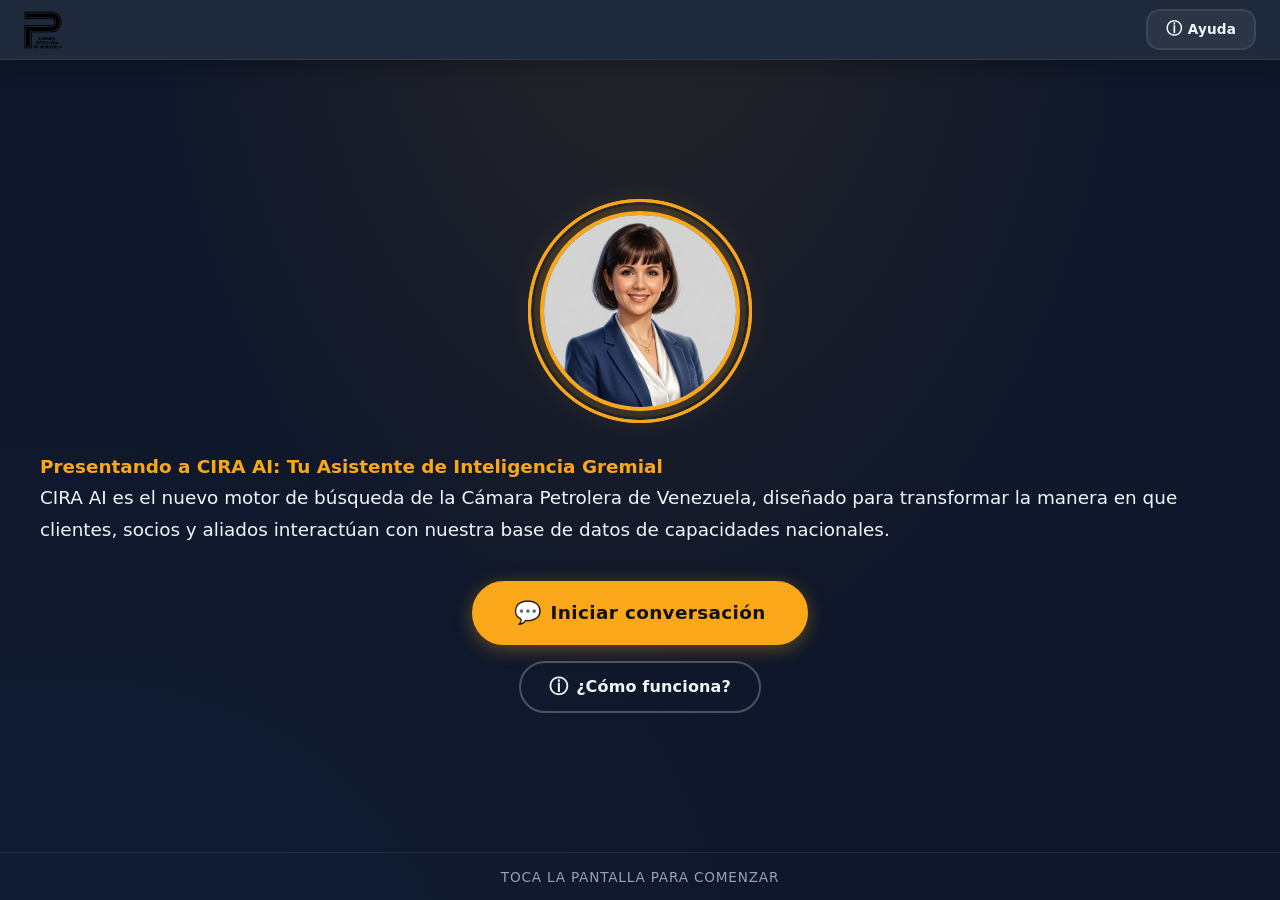
==== commit 2edc43ca: "feat: initialize kiosk project with local settings and base design system styles" ====
--- a/kiosko/index.html
+++ b/kiosko/index.html
@@ -60,14 +60,10 @@
       </div>
 
       <!-- Burbuja descriptiva -->
-      <div class="description-bubble" role="region" aria-label="Descripción del asistente">
-        <p class="description-text">
-          Soy <strong>CIRA</strong>, el asistente virtual de la
-          <strong>Cámara Petrolera de Venezuela</strong>.
-          Búscame empresas, servicios y sectores del directorio petrolero
-          venezolano con solo escribir tu consulta.
+      <p class="description-text">
+            <strong>Presentando a CIRA AI: Tu Asistente de Inteligencia Gremial</strong><br>
+            CIRA AI es el nuevo motor de búsqueda de la Cámara Petrolera de Venezuela, diseñado para transformar la manera en que clientes, socios y aliados interactúan con nuestra base de datos de capacidades nacionales.
         </p>
-      </div>
     </section>
 
     <!-- Botones CTA -->
--- a/kiosko/assets/css/kiosk.css
+++ b/kiosko/assets/css/kiosk.css
@@ -27,8 +27,9 @@
   --clr-border-focus: rgba(250, 168, 25, 0.45);
 
   /* Layout */
-  --nav-h:    60px;
-  --foot-h:   48px;
+  --nav-h:      60px;
+  --foot-h:     48px;
+  --bot-split:  58vh;   /* altura donde aparece el input (ergonómico en pantalla 1080×1920) */
 
   /* Botones */
   --btn-min-h:   52px;
@@ -629,16 +630,23 @@
   border-color: transparent;
 }
 
-/* ── Chat Widget — estilos en CSS (elimina inyección JS y FOUC) ─── */
+/* ── Chat Widget — modelo de tres capas ─────────────────────────── */
+
+/* Capa 1: ventana de conversación — ocupa la mitad superior de la pantalla */
 .ck-shell {
+  position: fixed;
+  top: var(--nav-h); left: 0; right: 0;
+  height: calc(var(--bot-split) - var(--nav-h));
+  z-index: 10;
   display: flex; flex-direction: column;
-  flex: 1; min-height: 0;
   background: #0d1117;
   font-family: var(--font); overflow: hidden;
-}
+  border-bottom: 2px solid rgba(250, 168, 25, 0.28);
+}
+
 .ck-body {
   flex: 1; min-height: 0; overflow-y: auto;
-  padding: 20px 22px 96px;
+  padding: 20px 22px 20px;
   display: flex; flex-direction: column; gap: 14px;
   scroll-behavior: smooth;
   scrollbar-width: thin;
@@ -647,15 +655,16 @@
 .ck-body::-webkit-scrollbar { width: 5px; }
 .ck-body::-webkit-scrollbar-thumb { background: rgba(250,168,25,.28); border-radius: 3px; }
 
-/* Barra de entrada flotante — siempre visible sobre el contenido */
+/* Capa 2: barra de entrada — fija en el punto de corte ergonómico */
 .ck-foot {
   position: fixed;
-  bottom: 0; left: 0; right: 0;
-  z-index: 200;
+  top: var(--bot-split); left: 0; right: 0;
+  z-index: 20;
   padding: 12px 18px;
   background: #1e293b;
-  border-top: 1px solid rgba(255,255,255,.10);
-  box-shadow: 0 -6px 28px rgba(0, 0, 0, 0.55);
+  border-top: 2px solid rgba(250, 168, 25, 0.30);
+  border-bottom: 1px solid rgba(255,255,255,.06);
+  box-shadow: 0 6px 28px rgba(0, 0, 0, 0.60);
 }
 .ck-input-row { display: flex; align-items: flex-end; gap: 10px; }
 .ck-textarea {
@@ -720,6 +729,92 @@
 .ck-bubble .result-card h3 { color: var(--clr-primary); font-size: .95rem; margin-bottom: 4px; }
 .ck-bubble .empresa-card p,
 .ck-bubble .result-card p  { font-size: .88rem; color: #94a3b8; margin: 2px 0; }
+
+/* ── Capa 0: Branding — zona inferior de la pantalla ───────────── */
+.bot-brand-layer {
+  position: fixed;
+  top: var(--bot-split);
+  left: 0; right: 0; bottom: 0;
+  z-index: 0;
+  display: flex;
+  flex-direction: column;
+  overflow: hidden;
+}
+
+/* Zona gráfica: banner del evento como fondo — imagen portrait 1080×734 */
+.bot-brand-graphic {
+  flex: 1;
+  position: relative;
+  overflow: hidden;
+  background:
+    url('../img/banner-ve2026.jpg') center top / cover no-repeat,
+    var(--clr-bg-deep);
+}
+
+/* Gradiente: oscurece tope (bajo el input) y base (para el texto) */
+.bot-brand-graphic::after {
+  content: '';
+  position: absolute;
+  inset: 0;
+  pointer-events: none;
+  background: linear-gradient(
+    to bottom,
+    rgba(13, 17, 23, 0.65)  0%,
+    rgba(13, 17, 23, 0.08) 28%,
+    rgba(13, 17, 23, 0.08) 58%,
+    rgba(13, 17, 23, 0.72) 84%,
+    rgba(13, 17, 23, 0.94) 100%
+  );
+}
+
+/* Información del evento superpuesta sobre el gráfico */
+.bot-brand-info {
+  position: absolute;
+  bottom: 16px;
+  left: 0; right: 0;
+  padding: 0 32px;
+  text-align: center;
+  z-index: 1;
+  display: flex;
+  flex-direction: column;
+  align-items: center;
+  gap: 5px;
+}
+
+.brand-event-name {
+  font-size: clamp(1.1rem, 3vw, 1.8rem);
+  font-weight: 900;
+  color: #ffffff;
+  text-transform: uppercase;
+  letter-spacing: 0.06em;
+  text-shadow: 0 2px 14px rgba(0,0,0,0.90);
+  line-height: 1.15;
+}
+
+.brand-event-sub {
+  font-size: clamp(0.78rem, 1.8vw, 0.95rem);
+  color: rgba(255,255,255,0.82);
+  text-shadow: 0 1px 6px rgba(0,0,0,0.80);
+  letter-spacing: 0.02em;
+}
+
+.brand-event-meta {
+  margin-top: 3px;
+  font-size: clamp(0.72rem, 1.6vw, 0.88rem);
+  color: var(--clr-primary);
+  font-weight: 700;
+  letter-spacing: 0.04em;
+  text-shadow: 0 1px 8px rgba(0,0,0,0.75);
+}
+
+/* Franja de patrocinadores: parte inferior de la imagen portrait */
+.bot-brand-sponsors {
+  height: 72px;
+  flex-shrink: 0;
+  background:
+    url('../img/banner-ve2026.jpg') center bottom / 100% auto no-repeat;
+  background-color: #f8f7f3;
+}
 
 /* ── Pantallas pequeñas: ocultar etiquetas de botones nav ──────── */
 @media (max-width: 540px) {
--- a/kiosko/assets/css/kiosk.css
+++ b/kiosko/assets/css/kiosk.css
@@ -27,8 +27,9 @@
   --clr-border-focus: rgba(250, 168, 25, 0.45);
 
   /* Layout */
-  --nav-h:    60px;
-  --foot-h:   48px;
+  --nav-h:      60px;
+  --foot-h:     48px;
+  --bot-split:  58vh;   /* altura donde aparece el input (ergonómico en pantalla 1080×1920) */
 
   /* Botones */
   --btn-min-h:   52px;
@@ -629,16 +630,23 @@
   border-color: transparent;
 }
 
-/* ── Chat Widget — estilos en CSS (elimina inyección JS y FOUC) ─── */
+/* ── Chat Widget — modelo de tres capas ─────────────────────────── */
+
+/* Capa 1: ventana de conversación — ocupa la mitad superior de la pantalla */
 .ck-shell {
+  position: fixed;
+  top: var(--nav-h); left: 0; right: 0;
+  height: calc(var(--bot-split) - var(--nav-h));
+  z-index: 10;
   display: flex; flex-direction: column;
-  flex: 1; min-height: 0;
   background: #0d1117;
   font-family: var(--font); overflow: hidden;
-}
+  border-bottom: 2px solid rgba(250, 168, 25, 0.28);
+}
+
 .ck-body {
   flex: 1; min-height: 0; overflow-y: auto;
-  padding: 20px 22px 96px;
+  padding: 20px 22px 20px;
   display: flex; flex-direction: column; gap: 14px;
   scroll-behavior: smooth;
   scrollbar-width: thin;
@@ -647,15 +655,16 @@
 .ck-body::-webkit-scrollbar { width: 5px; }
 .ck-body::-webkit-scrollbar-thumb { background: rgba(250,168,25,.28); border-radius: 3px; }
 
-/* Barra de entrada flotante — siempre visible sobre el contenido */
+/* Capa 2: barra de entrada — fija en el punto de corte ergonómico */
 .ck-foot {
   position: fixed;
-  bottom: 0; left: 0; right: 0;
-  z-index: 200;
+  top: var(--bot-split); left: 0; right: 0;
+  z-index: 20;
   padding: 12px 18px;
   background: #1e293b;
-  border-top: 1px solid rgba(255,255,255,.10);
-  box-shadow: 0 -6px 28px rgba(0, 0, 0, 0.55);
+  border-top: 2px solid rgba(250, 168, 25, 0.30);
+  border-bottom: 1px solid rgba(255,255,255,.06);
+  box-shadow: 0 6px 28px rgba(0, 0, 0, 0.60);
 }
 .ck-input-row { display: flex; align-items: flex-end; gap: 10px; }
 .ck-textarea {
@@ -720,6 +729,92 @@
 .ck-bubble .result-card h3 { color: var(--clr-primary); font-size: .95rem; margin-bottom: 4px; }
 .ck-bubble .empresa-card p,
 .ck-bubble .result-card p  { font-size: .88rem; color: #94a3b8; margin: 2px 0; }
+
+/* ── Capa 0: Branding — zona inferior de la pantalla ───────────── */
+.bot-brand-layer {
+  position: fixed;
+  top: var(--bot-split);
+  left: 0; right: 0; bottom: 0;
+  z-index: 0;
+  display: flex;
+  flex-direction: column;
+  overflow: hidden;
+}
+
+/* Zona gráfica: banner del evento como fondo — imagen portrait 1080×734 */
+.bot-brand-graphic {
+  flex: 1;
+  position: relative;
+  overflow: hidden;
+  background:
+    url('../img/banner-ve2026.jpg') center top / cover no-repeat,
+    var(--clr-bg-deep);
+}
+
+/* Gradiente: oscurece tope (bajo el input) y base (para el texto) */
+.bot-brand-graphic::after {
+  content: '';
+  position: absolute;
+  inset: 0;
+  pointer-events: none;
+  background: linear-gradient(
+    to bottom,
+    rgba(13, 17, 23, 0.65)  0%,
+    rgba(13, 17, 23, 0.08) 28%,
+    rgba(13, 17, 23, 0.08) 58%,
+    rgba(13, 17, 23, 0.72) 84%,
+    rgba(13, 17, 23, 0.94) 100%
+  );
+}
+
+/* Información del evento superpuesta sobre el gráfico */
+.bot-brand-info {
+  position: absolute;
+  bottom: 16px;
+  left: 0; right: 0;
+  padding: 0 32px;
+  text-align: center;
+  z-index: 1;
+  display: flex;
+  flex-direction: column;
+  align-items: center;
+  gap: 5px;
+}
+
+.brand-event-name {
+  font-size: clamp(1.1rem, 3vw, 1.8rem);
+  font-weight: 900;
+  color: #ffffff;
+  text-transform: uppercase;
+  letter-spacing: 0.06em;
+  text-shadow: 0 2px 14px rgba(0,0,0,0.90);
+  line-height: 1.15;
+}
+
+.brand-event-sub {
+  font-size: clamp(0.78rem, 1.8vw, 0.95rem);
+  color: rgba(255,255,255,0.82);
+  text-shadow: 0 1px 6px rgba(0,0,0,0.80);
+  letter-spacing: 0.02em;
+}
+
+.brand-event-meta {
+  margin-top: 3px;
+  font-size: clamp(0.72rem, 1.6vw, 0.88rem);
+  color: var(--clr-primary);
+  font-weight: 700;
+  letter-spacing: 0.04em;
+  text-shadow: 0 1px 8px rgba(0,0,0,0.75);
+}
+
+/* Franja de patrocinadores: parte inferior de la imagen portrait */
+.bot-brand-sponsors {
+  height: 72px;
+  flex-shrink: 0;
+  background:
+    url('../img/banner-ve2026.jpg') center bottom / 100% auto no-repeat;
+  background-color: #f8f7f3;
+}
 
 /* ── Pantallas pequeñas: ocultar etiquetas de botones nav ──────── */
 @media (max-width: 540px) {
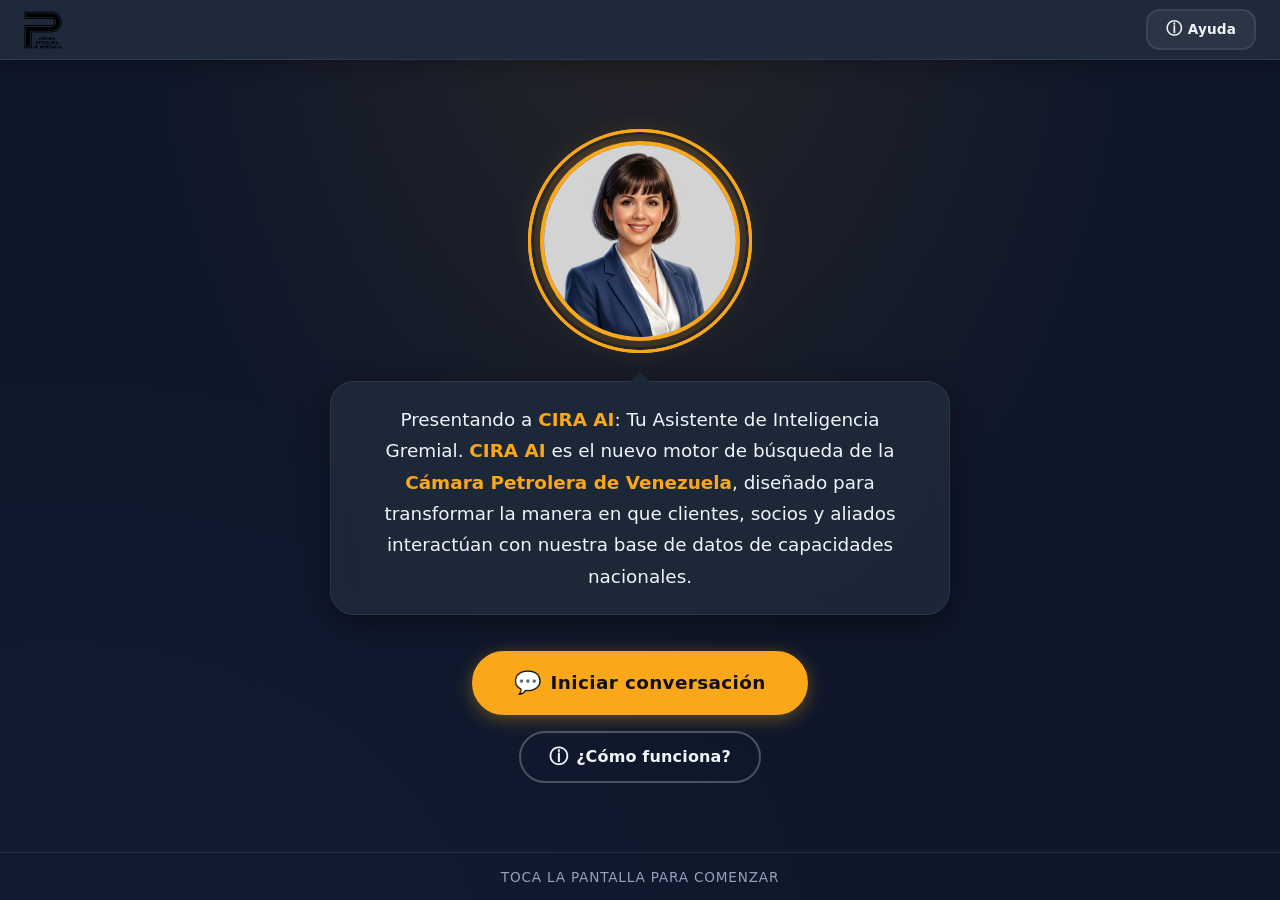
==== commit ee7f27a8: "feat: implement kiosk landing page and assets with idle timeout management" ====
--- a/kiosko/index.html
+++ b/kiosko/index.html
@@ -60,10 +60,15 @@
       </div>
 
       <!-- Burbuja descriptiva -->
-      <p class="description-text">
-            <strong>Presentando a CIRA AI: Tu Asistente de Inteligencia Gremial</strong><br>
-            CIRA AI es el nuevo motor de búsqueda de la Cámara Petrolera de Venezuela, diseñado para transformar la manera en que clientes, socios y aliados interactúan con nuestra base de datos de capacidades nacionales.
+      <div class="description-bubble" role="region" aria-label="Descripción del asistente">
+        <p class="description-text">
+          Presentando a <strong>CIRA AI</strong>: Tu Asistente de Inteligencia Gremial.
+          <strong>CIRA AI</strong> es el nuevo motor de búsqueda de la
+          <strong>Cámara Petrolera de Venezuela</strong>, diseñado para transformar
+          la manera en que clientes, socios y aliados interactúan con nuestra
+          base de datos de capacidades nacionales.
         </p>
+      </div>
     </section>
 
     <!-- Botones CTA -->
--- a/kiosko/assets/css/kiosk.css
+++ b/kiosko/assets/css/kiosk.css
@@ -741,30 +741,14 @@
   overflow: hidden;
 }
 
-/* Zona gráfica: banner del evento como fondo — imagen portrait 1080×734 */
+/* Zona gráfica: banner vectorial — viewBox 1800×600, fondo dorado propio */
 .bot-brand-graphic {
   flex: 1;
   position: relative;
   overflow: hidden;
   background:
-    url('../img/banner-ve2026.jpg') center top / cover no-repeat,
-    var(--clr-bg-deep);
-}
-
-/* Gradiente: oscurece tope (bajo el input) y base (para el texto) */
-.bot-brand-graphic::after {
-  content: '';
-  position: absolute;
-  inset: 0;
-  pointer-events: none;
-  background: linear-gradient(
-    to bottom,
-    rgba(13, 17, 23, 0.65)  0%,
-    rgba(13, 17, 23, 0.08) 28%,
-    rgba(13, 17, 23, 0.08) 58%,
-    rgba(13, 17, 23, 0.72) 84%,
-    rgba(13, 17, 23, 0.94) 100%
-  );
+    url('../img/banner-afiliados.svg') center center / 100% auto no-repeat;
+  background-color: #faa81a;
 }
 
 /* Información del evento superpuesta sobre el gráfico */
@@ -807,13 +791,13 @@
   text-shadow: 0 1px 8px rgba(0,0,0,0.75);
 }
 
-/* Franja de patrocinadores: parte inferior de la imagen portrait */
+/* Franja de patrocinadores: borde inferior del SVG */
 .bot-brand-sponsors {
   height: 72px;
   flex-shrink: 0;
   background:
-    url('../img/banner-ve2026.jpg') center bottom / 100% auto no-repeat;
-  background-color: #f8f7f3;
+    url('../img/banner-afiliados.svg') center bottom / 100% auto no-repeat;
+  background-color: #faa81a;
 }
 
 /* ── Pantallas pequeñas: ocultar etiquetas de botones nav ──────── */
--- a/kiosko/assets/css/kiosk.css
+++ b/kiosko/assets/css/kiosk.css
@@ -741,30 +741,14 @@
   overflow: hidden;
 }
 
-/* Zona gráfica: banner del evento como fondo — imagen portrait 1080×734 */
+/* Zona gráfica: banner vectorial — viewBox 1800×600, fondo dorado propio */
 .bot-brand-graphic {
   flex: 1;
   position: relative;
   overflow: hidden;
   background:
-    url('../img/banner-ve2026.jpg') center top / cover no-repeat,
-    var(--clr-bg-deep);
-}
-
-/* Gradiente: oscurece tope (bajo el input) y base (para el texto) */
-.bot-brand-graphic::after {
-  content: '';
-  position: absolute;
-  inset: 0;
-  pointer-events: none;
-  background: linear-gradient(
-    to bottom,
-    rgba(13, 17, 23, 0.65)  0%,
-    rgba(13, 17, 23, 0.08) 28%,
-    rgba(13, 17, 23, 0.08) 58%,
-    rgba(13, 17, 23, 0.72) 84%,
-    rgba(13, 17, 23, 0.94) 100%
-  );
+    url('../img/banner-afiliados.svg') center center / 100% auto no-repeat;
+  background-color: #faa81a;
 }
 
 /* Información del evento superpuesta sobre el gráfico */
@@ -807,13 +791,13 @@
   text-shadow: 0 1px 8px rgba(0,0,0,0.75);
 }
 
-/* Franja de patrocinadores: parte inferior de la imagen portrait */
+/* Franja de patrocinadores: borde inferior del SVG */
 .bot-brand-sponsors {
   height: 72px;
   flex-shrink: 0;
   background:
-    url('../img/banner-ve2026.jpg') center bottom / 100% auto no-repeat;
-  background-color: #f8f7f3;
+    url('../img/banner-afiliados.svg') center bottom / 100% auto no-repeat;
+  background-color: #faa81a;
 }
 
 /* ── Pantallas pequeñas: ocultar etiquetas de botones nav ──────── */
